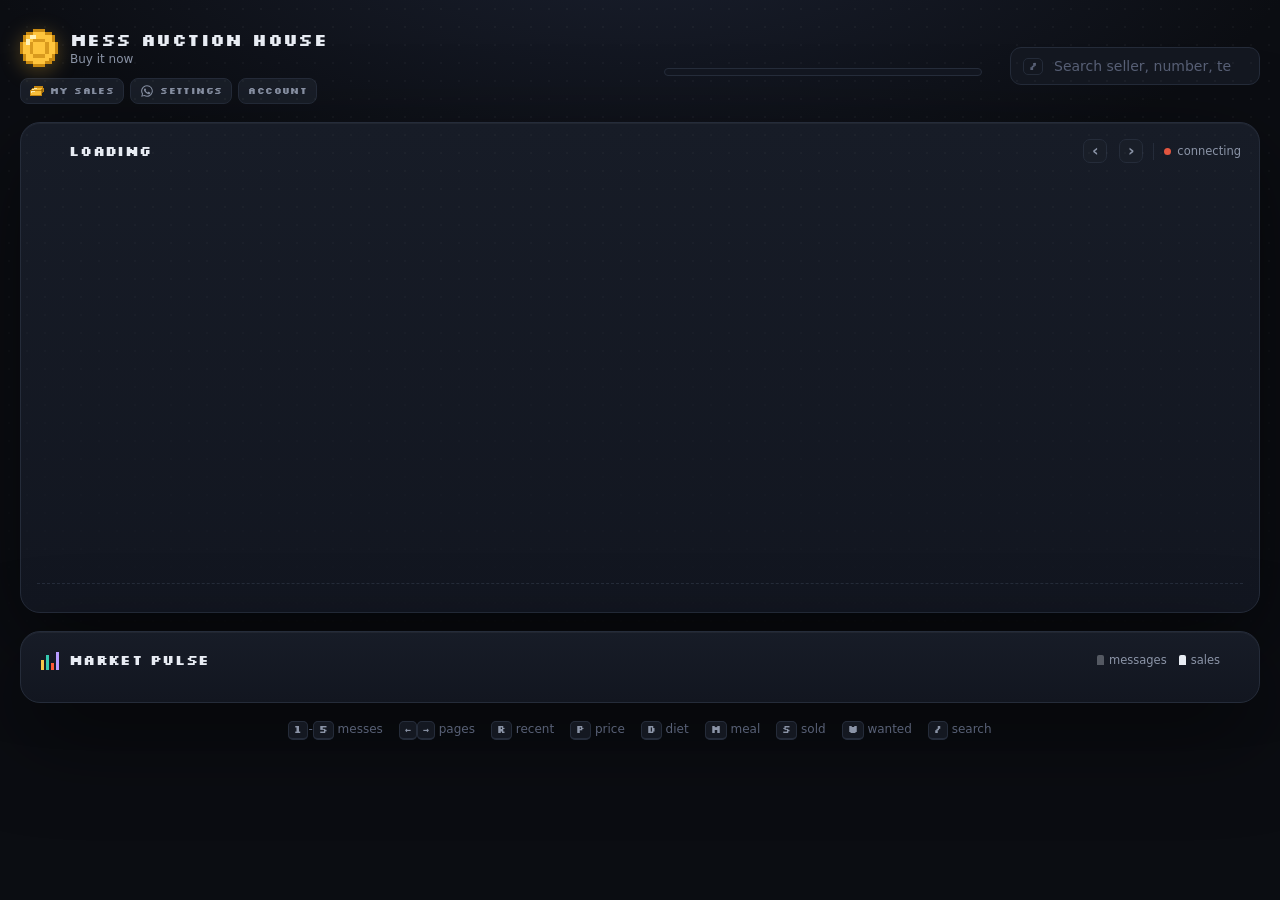
==== internal/dashboard/static/index.html @ 64792280 "Merge remote-tracking branch 'origin/master' into feat/menu-sell-prompt # Conflicts: #	README.md" ====
<!doctype html>
<html lang="en">
<head>
<meta charset="utf-8">
<meta name="viewport" content="width=device-width, initial-scale=1, viewport-fit=cover">
<meta name="color-scheme" content="dark">
<meta name="theme-color" content="#0b0d12">
<title>Mess Auction House</title>
<link rel="icon" href="favicon.svg" type="image/svg+xml">
<link rel="preload" href="silkscreen-700.woff2" as="font" type="font/woff2" crossorigin>
<link rel="stylesheet" href="style.css">
<link rel="stylesheet" href="sale.css">
<script src="common.js" defer></script>
<script src="sale.js" defer></script>
<script src="app.js" defer></script>
</head>
<body>
<div class="app">
  <header class="top">
    <div class="brand">
      <span class="logo" id="logo"></span>
      <div>
        <h1>Mess Auction House</h1>
        <p class="sub" id="sub">Buy it now</p>
      </div>
      <nav class="navs" aria-label="Pages">
        <a class="nav-link" href="sales.html" id="salesLink" title="Who you sold to, and for how much"><span id="navIcon"></span><b id="salesLabel">My sales</b></a>
        <a class="nav-link" href="insights.html" id="insLink" title="What sells, when, and who's selling" hidden><span id="insIcon"></span>Insights</a>
        <a class="nav-link" href="usage.html" id="useLink" title="How everyone is using messwa" hidden><span id="useIcon"></span>Usage</a>
        <a class="nav-link" href="settings.html" id="settingsBtn" title="Settings"><span id="settingsIcon"></span>Settings</a>
        <a class="nav-link" href="account.html" id="accountLink" title="Your account">Account</a>
      </nav>
    </div>
    <div class="day" id="day">
      <div class="day-label" id="dayLabel">&nbsp;</div>
      <div class="track" id="track"></div>
    </div>
    <label class="search">
      <span class="search-key" aria-hidden="true">/</span>
      <input id="q" type="search" placeholder="Search seller, number, text" autocomplete="off" spellcheck="false">
    </label>
  </header>

  <a class="setup-warn" id="noGroups" href="settings.html#offer" hidden><b>Your offers have nowhere to go.</b> Pick the WhatsApp groups to post in before you sell. <span class="go">Pick groups &rsaquo;</span></a>

  <div class="sell-nudge" id="nudge" hidden></div>

  <div class="sales-box" id="sales" hidden></div>

  <main class="chest" id="chest">
    <div class="chest-head">
      <span class="head-icon" id="headIcon"></span>
      <span class="head-name" id="headName">Loading</span>
      <span class="head-meta" id="headMeta"></span>
      <span class="pager" id="pager">
        <button class="pg" id="pgPrev" aria-label="Previous page">&lsaquo;</button>
        <span id="pgText"></span>
        <button class="pg" id="pgNext" aria-label="Next page">&rsaquo;</button>
      </span>
      <span class="live" id="live"><i></i><span id="liveText">connecting</span></span>
    </div>
    <div class="body">
      <nav class="tabs" id="tabs" aria-label="Messes"></nav>
      <section class="grid" id="grid" aria-label="Listings"></section>
    </div>
    <div class="controls">
      <div class="ctl-left" id="ctlLeft"></div>
      <div class="ctl-row" id="ctlRow"></div>
    </div>
  </main>

  <section class="chest pulse" id="pulse" aria-label="Market stats">
    <div class="chest-head">
      <span class="head-icon" id="pulseIcon"></span>
      <span class="head-name">Market pulse</span>
      <span class="head-meta" id="pulseMeta"></span>
      <span class="legend" aria-hidden="true"><span><i class="m"></i>messages</span><span><i></i>sales</span></span>
      <span class="wins" id="wins" role="group" aria-label="Stats window"></span>
    </div>
    <div class="cards" id="cards"></div>
  </section>

  <footer class="hint" id="hint">
    <span><kbd>1</kbd>-<kbd>5</kbd> messes</span>
    <span><kbd>&larr;</kbd><kbd>&rarr;</kbd> pages</span>
    <span><kbd>R</kbd> recent</span>
    <span><kbd>P</kbd> price</span>
    <span><kbd>D</kbd> diet</span>
    <span><kbd>M</kbd> meal</span>
    <span><kbd>S</kbd> sold</span>
    <span><kbd>W</kbd> wanted</span>
    <span><kbd>/</kbd> search</span>
  </footer>
</div>

<div class="tip" id="tip" hidden></div>
<div class="modal" id="modal" hidden>
  <div class="sheet" id="sheet" role="dialog" aria-modal="true"></div>
</div>
<div class="toast" id="toast" hidden></div>
</body>
</html>
---- internal/dashboard/static/style.css ----
@font-face { font-family: Pixel; src: url(silkscreen-400.woff2) format("woff2"); font-weight: 400; font-display: swap; }
@font-face { font-family: Pixel; src: url(silkscreen-700.woff2) format("woff2"); font-weight: 700; font-display: swap; }

:root {
  --bg: #0b0d12;
  --panel: #141821;
  --line: #252c3a;
  --slot: #191e28;
  --slot-hi: #222937;
  --text: #e8ecf3;
  --muted: #8b94a7;
  --dim: #586076;
  --gold: #ffc53d;
  --veg: #34c463;
  --nonveg: #e2553f;
  --egg: #f2b51b;
  --accent: #e8ecf3;
  --s: 72px;
  --gap: 6px;
  --cols: 9;
  --rows: 5;
  --sans: Inter, ui-sans-serif, system-ui, -apple-system, "Segoe UI", Roboto, sans-serif;
}

* { box-sizing: border-box; }
[hidden] { display: none !important; }
html, body { margin: 0; }
body {
  min-height: 100vh;
  color: var(--text);
  font: 14px/1.45 var(--sans);
  background:
    radial-gradient(1100px 520px at 50% -12%, #1b2131 0%, transparent 62%),
    var(--bg);
  -webkit-font-smoothing: antialiased;
}
body::before {
  content: "";
  position: fixed;
  inset: 0;
  pointer-events: none;
  background-image: radial-gradient(rgba(255, 255, 255, .035) 1px, transparent 1px);
  background-size: 18px 18px;
  mask-image: linear-gradient(180deg, #000 0%, transparent 85%);
}
button { font: inherit; color: inherit; }
kbd {
  font: 700 10px Pixel, monospace;
  padding: 1px 5px 2px;
  border: 1px solid var(--line);
  border-bottom-width: 2px;
  border-radius: 5px;
  background: var(--panel);
  color: var(--muted);
}
svg { display: block; }

/* A set width, not fit-content: the board fills it and app.js picks the
   column count to match, so the header can't leave the grid short. */
.app {
  width: min(100%, 1640px);
  margin: 0 auto;
  padding: 28px 20px 36px;
  display: flex;
  flex-direction: column;
  gap: 18px;
}

/* ---------- header ---------- */

.top {
  display: grid;
  grid-template-columns: auto minmax(200px, 1fr) auto;
  gap: 28px;
  align-items: center;
}
.brand { display: flex; gap: 12px; align-items: center; }
/* On wide screens the links sit in the brand row; phones get their own strip. */
.navs { display: contents; }
.logo { width: 38px; height: 38px; filter: drop-shadow(0 4px 10px rgba(255, 197, 61, .3)); }
.brand h1 { margin: 0; font: 700 17px Pixel, var(--sans); letter-spacing: .4px; }
.brand .sub { margin: 1px 0 0; color: var(--muted); font-size: 12px; }
.nav-link {
  display: inline-flex; align-items: center; gap: 6px; height: 26px; padding: 0 9px 1px; margin-left: 6px;
  border-radius: 8px; background: var(--slot); border: 1px solid var(--line);
  font: 700 9px Pixel; letter-spacing: .4px; color: var(--muted); text-decoration: none; white-space: nowrap;
  transition: background .12s, border-color .12s, color .12s;
}
.nav-link:hover { background: var(--slot-hi); color: var(--gold); border-color: color-mix(in srgb, var(--gold) 55%, transparent); }
.nav-link span { width: 14px; height: 14px; }
button.nav-link { cursor: pointer; }
.nav-link b { font-weight: inherit; }
.nav-link span svg { width: 14px; height: 14px; display: block; }

.day { display: flex; flex-direction: column; gap: 7px; min-width: 0; }
.day-label { font-size: 12.5px; color: var(--muted); white-space: nowrap; overflow: hidden; text-overflow: ellipsis; }
.day-label b { color: var(--text); font-weight: 600; }
.day-label .gold { color: var(--gold); }
.track {
  position: relative;
  height: 8px;
  border-radius: 99px;
  background: #121620;
  border: 1px solid var(--line);
}
.seg { position: absolute; top: 1px; bottom: 1px; border-radius: 99px; background: #2b3346; }
.seg.past { background: #1d2230; }
.seg.now { background: linear-gradient(90deg, #ffd25e, #ff9f3d); box-shadow: 0 0 12px rgba(255, 180, 61, .55); }
.seg-glyph { position: absolute; top: 12px; width: 11px; height: 11px; transform: translateX(-50%); opacity: .45; }
.seg-glyph.now { opacity: 1; }
.seg-glyph.coin { width: auto; display: flex; align-items: center; gap: 3px; opacity: 1; font: 400 8px Pixel; color: var(--gold); white-space: nowrap; }
.seg-glyph.coin svg { width: 11px; height: 11px; flex: none; }
.seg-glyph.coin.armed b, .seg-glyph.coin.handoff b { color: var(--muted); }
.seg-glyph.coin.handoff svg { opacity: .5; }
.seg-glyph.coin.armed svg { border-radius: 50%; animation: ring 1.8s infinite; }
@keyframes ring { 0% { box-shadow: 0 0 0 0 rgba(255, 197, 61, .6); } 70% { box-shadow: 0 0 0 6px rgba(255, 197, 61, 0); } 100% { box-shadow: 0 0 0 0 rgba(255, 197, 61, 0); } }
.now-mark { position: absolute; top: -5px; bottom: -5px; width: 2px; margin-left: -1px; border-radius: 2px; background: #fff; box-shadow: 0 0 8px #fff8; }
.day { padding-bottom: 14px; }

.search {
  display: flex;
  align-items: center;
  gap: 9px;
  width: 250px;
  height: 38px;
  padding: 0 12px;
  border-radius: 11px;
  background: var(--panel);
  border: 1px solid var(--line);
  transition: border-color .15s, box-shadow .15s;
}
.search:focus-within { border-color: #3d4860; box-shadow: 0 0 0 3px rgba(122, 162, 255, .14); }
.search-key { font: 700 11px Pixel; color: var(--dim); border: 1px solid var(--line); border-radius: 5px; padding: 0 5px 1px; }
.search input { flex: 1; min-width: 0; background: none; border: 0; outline: 0; color: var(--text); font: inherit; }
.search input::placeholder { color: var(--dim); }
.search input::-webkit-search-cancel-button { filter: invert(.6); }

/* ---------- chest ---------- */

.chest {
  padding: 14px 16px 16px;
  border-radius: 20px;
  background: linear-gradient(180deg, #171c27 0%, #121620 100%);
  border: 1px solid var(--line);
  box-shadow: 0 30px 90px rgba(0, 0, 0, .5), inset 0 1px 0 rgba(255, 255, 255, .045);
}
.chest-head {
  display: flex;
  align-items: center;
  gap: 10px;
  min-height: 28px;
  margin: 0 2px 12px;
  font-size: 12.5px;
  color: var(--muted);
}
.head-icon { width: 20px; height: 20px; }
.head-name { font: 700 14px Pixel, var(--sans); color: var(--accent); letter-spacing: .3px; transition: color .2s; }
.head-meta { flex: 1; white-space: nowrap; overflow: hidden; text-overflow: ellipsis; }
.pager { display: flex; align-items: center; gap: 6px; font: 700 11px Pixel; color: var(--muted); }
.pg {
  width: 24px; height: 24px; border-radius: 7px; cursor: pointer;
  background: var(--slot); border: 1px solid var(--line);
  font: 600 16px/1 var(--sans); padding-bottom: 2px;
}
.pg:disabled { opacity: .3; cursor: default; }
.live { display: flex; align-items: center; gap: 6px; font-size: 11.5px; padding-left: 10px; border-left: 1px solid var(--line); white-space: nowrap; }
.live i { width: 7px; height: 7px; border-radius: 50%; background: var(--veg); box-shadow: 0 0 0 0 rgba(52, 196, 99, .6); animation: pulse 2.4s infinite; }
.live.off i { background: var(--nonveg); animation: none; }
@keyframes pulse { 0% { box-shadow: 0 0 0 0 rgba(52, 196, 99, .55); } 70% { box-shadow: 0 0 0 7px rgba(52, 196, 99, 0); } 100% { box-shadow: 0 0 0 0 rgba(52, 196, 99, 0); } }

.body { display: flex; justify-content: center; gap: calc(var(--gap) * 2); }
.tabs { display: grid; grid-template-rows: repeat(var(--rows), var(--s)); gap: var(--gap); }
.grid {
  position: relative;
  display: grid;
  grid-template-columns: repeat(var(--cols), var(--s));
  grid-auto-rows: var(--s);
  gap: var(--gap);
}

.controls {
  justify-content: center;
  display: flex;
  gap: calc(var(--gap) * 2);
  margin-top: calc(var(--gap) * 2);
  padding-top: calc(var(--gap) * 2);
  border-top: 1px dashed var(--line);
}
.ctl-row {
  width: calc(var(--cols) * var(--s) + (var(--cols) - 1) * var(--gap));
  display: flex;
  flex-wrap: wrap;
  gap: var(--gap);
  justify-content: center;
}
.ctl-row .spacer { flex: 1; }

/* ---------- slots ---------- */

.slot {
  --c: clamp(4px, calc(var(--s) * .1), 7px);
  --ci: clamp(9px, calc(var(--s) * .17), 12px);
  position: relative;
  width: var(--s);
  height: var(--s);
  border-radius: 11px;
  background: var(--slot);
  border: 1px solid #1e2431;
  box-shadow: inset 0 2px 0 rgba(0, 0, 0, .32), inset 0 -1px 0 rgba(255, 255, 255, .035);
}
button.slot { padding: 0; margin: 0; cursor: pointer; outline: none; -webkit-tap-highlight-color: transparent; }
.item, .tab, .ctl { transition: transform .12s ease, background .12s, border-color .12s, box-shadow .15s; }
.item { --accent: var(--m, #e8ecf3); }
.item:hover, .item:focus-visible, .item.active {
  background: var(--slot-hi);
  border-color: color-mix(in srgb, var(--accent) 65%, transparent);
  transform: translateY(-2px);
  box-shadow: 0 10px 22px rgba(0, 0, 0, .4), 0 0 20px color-mix(in srgb, var(--accent) 22%, transparent);
  z-index: 2;
}
.item:active { transform: translateY(0) scale(.97); }

.price {
  position: absolute;
  inset: 0;
  display: flex;
  align-items: center;
  justify-content: center;
  padding-top: 2px;
  /* Regular weight: the bold 4 fills in. Sizes are whole multiples of the
     font's 8px grid so every pixel stays square. */
  font: 400 24px Pixel, var(--sans);
  color: var(--gold);
  text-shadow: 2px 2px 0 rgba(0, 0, 0, .5);
}
.price.wide { font-size: 16px; }
@media (max-width: 640px) { .price { font-size: 16px; } }
.price .r { font: 700 calc(var(--s) * .21) var(--sans); margin-right: 2px; opacity: .8; transform: translateY(-1px); }
.price.unknown { color: #5d6680; font: 600 calc(var(--s) * .3) var(--sans); text-shadow: none; }
.price.free { color: var(--veg); font-weight: 700; font-size: calc(var(--s) * .19); letter-spacing: 0; }
.price.swap { flex-direction: column; gap: 3px; font-weight: 700; font-size: calc(var(--s) * .13); color: var(--muted); letter-spacing: .3px; text-shadow: none; }
.price.swap svg { width: calc(var(--s) * .36); height: calc(var(--s) * .36); }
.price.swap.compact { flex-direction: row; gap: 4px; padding-bottom: 6px; }
.price.swap.compact .arrow { font: 700 calc(var(--s) * .2) var(--sans); color: var(--muted); }
.price.swap .more { position: absolute; right: 7px; top: calc(var(--s) * .3); font-size: 10px; color: var(--muted); }

.diet { position: absolute; top: var(--c); left: var(--c); width: var(--ci); height: var(--ci); }
.mealg { position: absolute; top: var(--c); right: var(--c); width: calc(var(--ci) + 1px); height: calc(var(--ci) + 1px); opacity: .9; }
.messg { position: absolute; left: calc(var(--c) - 1px); bottom: calc(var(--c) + 3px); width: calc(var(--ci) + 1px); height: calc(var(--ci) + 1px); }
.qty { position: absolute; right: var(--c); bottom: calc(var(--c) + 2px); font: 700 calc(var(--ci) + 1px) Pixel; color: #fff; text-shadow: 2px 2px 0 rgba(0, 0, 0, .7); }
.ticked { position: absolute; left: 50%; top: 6px; width: 6px; height: 6px; margin-left: -3px; border-radius: 50%; background: var(--egg); box-shadow: 0 0 6px var(--egg); }
.bar { position: absolute; left: calc(var(--c) + 1px); right: calc(var(--c) + 1px); bottom: calc(var(--c) - 2px); height: 3px; border-radius: 2px; background: rgba(0, 0, 0, .55); overflow: hidden; }
.bar i { display: block; height: 100%; width: 100%; transform-origin: left; }

.item.sold > :not(.stamp), .item.closed > :not(.stamp) { opacity: .28; filter: grayscale(1); }
.stamp {
  position: absolute;
  left: 50%;
  top: 50%;
  transform: translate(-50%, -50%) rotate(-14deg);
  padding: 2px 5px 3px;
  border: 1.5px solid currentColor;
  border-radius: 5px;
  font: 700 10px Pixel;
  letter-spacing: .5px;
  background: rgba(11, 13, 18, .75);
}
.stamp.long { font-size: clamp(6px, calc(var(--s) * .11), 8px); letter-spacing: 0; padding: 2px 3px 3px; }
.sold .stamp { color: var(--veg); }
.sold .stamp.bought { color: #ff6b5b; }
.closed .stamp { color: var(--muted); }

.glint {
  position: absolute;
  inset: 0;
  border-radius: inherit;
  overflow: hidden;
  pointer-events: none;
}
.glint::before {
  content: "";
  position: absolute;
  top: -20%;
  bottom: -20%;
  left: 0;
  width: 70%;
  background: linear-gradient(105deg,
    rgba(190, 150, 255, 0) 0%,
    rgba(190, 150, 255, .06) 25%,
    rgba(200, 170, 255, .22) 45%,
    rgba(160, 205, 255, .26) 55%,
    rgba(160, 205, 255, .06) 75%,
    rgba(160, 205, 255, 0) 100%);
  transform: translateX(-110%);
  will-change: transform;
  animation: glint 3s infinite;
}
/* Sweep in the first 2.2s of the cycle (keep in step with GLINT_* in app.js),
   then rest off to the right. */
@keyframes glint {
  0% { transform: translateX(-110%); animation-timing-function: cubic-bezier(.4, 0, .6, 1); }
  73.33%, 100% { transform: translateX(160%); }
}
.pop { animation: pop .45s cubic-bezier(.2, 1.5, .4, 1); }
@keyframes pop { from { transform: scale(.6); opacity: 0; } to { transform: none; opacity: 1; } }

.empty {
  position: absolute;
  inset: 0;
  display: grid;
  place-items: center;
  pointer-events: none;
  text-align: center;
}
.empty div { padding: 10px 14px; border-radius: 10px; background: rgba(11, 13, 18, .7); color: var(--muted); font-size: 13px; }
.empty b { display: block; font: 700 11px Pixel; color: var(--dim); letter-spacing: .5px; margin-bottom: 2px; }

/* ---------- tabs ---------- */

.tab { display: grid; place-items: center; --accent: var(--m); }
.tab svg { width: 56%; height: 56%; transition: transform .15s; }
.tab:hover { background: var(--slot-hi); }
.tab:hover svg { transform: scale(1.08) rotate(-4deg); }
.tab.on {
  background: var(--slot-hi);
  border-color: var(--accent);
  box-shadow: inset 0 0 0 1px color-mix(in srgb, var(--accent) 50%, transparent), 0 0 24px color-mix(in srgb, var(--accent) 28%, transparent);
}
.tab.on::after {
  content: "";
  position: absolute;
  right: calc(var(--gap) * -1 - 3px);
  top: 22%;
  bottom: 22%;
  width: 3px;
  border-radius: 3px;
  background: var(--accent);
  box-shadow: 0 0 10px var(--accent);
}
.badge {
  position: absolute;
  right: 4px;
  bottom: 4px;
  min-width: 18px;
  padding: 1px 4px 2px;
  border-radius: 6px;
  text-align: center;
  font: 700 10px Pixel;
  color: var(--text);
  background: rgba(11, 13, 18, .85);
  border: 1px solid var(--line);
}
.tab.on .badge { border-color: color-mix(in srgb, var(--accent) 60%, transparent); color: var(--accent); }
.badge.zero { color: var(--dim); }

/* ---------- control buttons ---------- */

.ctl { display: grid; place-items: center; }
.ctl svg { width: 42%; height: 42%; margin-bottom: 12px; }
.ctl .lbl {
  position: absolute;
  left: 0;
  right: 0;
  bottom: 7px;
  text-align: center;
  font: 700 8.5px Pixel;
  letter-spacing: .3px;
  color: var(--muted);
  white-space: nowrap;
}
.ctl:hover { background: var(--slot-hi); }
.ctl.on { border-color: color-mix(in srgb, var(--gold) 70%, transparent); background: var(--slot-hi); box-shadow: 0 0 18px rgba(255, 197, 61, .15); }
.ctl .lbl.tight { font-size: 7.5px; letter-spacing: 0; }
.ctl.on .lbl { color: var(--gold); }
.ctl.set .lbl { color: var(--text); }
.ctl:disabled { opacity: .3; cursor: not-allowed; }
.ctl.help .q { font: 700 24px/1 var(--sans); color: var(--muted); margin-bottom: 12px; }

/* ---------- tooltip ---------- */

.tip {
  position: fixed;
  z-index: 50;
  left: 0;
  top: 0;
  max-width: 330px;
  padding: 9px 12px 10px;
  pointer-events: none;
  border: 2px solid transparent;
  border-radius: 7px;
  background:
    linear-gradient(rgba(16, 0, 16, .95), rgba(16, 0, 16, .95)) padding-box,
    linear-gradient(180deg, #5a1cff, #2a0a80) border-box;
  box-shadow: 0 0 0 1px #0d000d, 0 18px 40px rgba(0, 0, 0, .55);
  font-size: 13px;
  line-height: 1.5;
}
.tip .ln { white-space: pre-wrap; overflow-wrap: anywhere; }
.tip .gap { height: 7px; }
.tip .nm { font-weight: 700; font-size: 14px; }
.tip .lore { color: #c08ad8; font-style: italic; }
.tip .rar { margin-top: 7px; font: 700 11.5px Pixel; letter-spacing: .6px; }
.c7 { color: #a9adb8; }
.c8 { color: #6c7080; }
.cf { color: #f4f5f8; }
.c6 { color: #ffaa1f; }
.ce { color: #ffe66b; }
.ca { color: #5be37a; }
.cc { color: #ff6b5b; }
.cb { color: #6fe3f0; }
.cd { color: #ff86e8; }

/* ---------- modal ---------- */

.modal {
  position: fixed;
  inset: 0;
  z-index: 60;
  display: grid;
  place-items: center;
  padding: 16px;
  background: rgba(5, 6, 10, .62);
  backdrop-filter: blur(6px);
  animation: fade .15s ease;
}
@keyframes fade { from { opacity: 0; } }
.sheet {
  width: min(560px, 100%);
  max-height: 88vh;
  overflow: auto;
  padding: 18px;
  border-radius: 20px;
  background: linear-gradient(180deg, #181d29, #121620);
  border: 1px solid var(--line);
  box-shadow: 0 40px 120px rgba(0, 0, 0, .6);
  animation: rise .2s cubic-bezier(.2, 1.2, .4, 1);
}
@keyframes rise { from { transform: translateY(14px) scale(.98); opacity: 0; } }
.sheet-head { display: flex; gap: 16px; align-items: center; }
.sheet-head .slot { --s: 92px; flex: none; cursor: default; transform: none; }
.sheet-head h2 { margin: 0; font: 700 16px Pixel, var(--sans); letter-spacing: .3px; }
.sheet-head .sub { margin-top: 3px; color: var(--muted); font-size: 13px; }
.pill { display: inline-block; margin-top: 8px; padding: 2px 8px 3px; border-radius: 99px; font: 700 10px Pixel; letter-spacing: .5px; border: 1px solid currentColor; }
.facts { display: grid; grid-template-columns: auto 1fr; gap: 6px 16px; margin: 18px 0 4px; font-size: 13.5px; }
.facts dt { color: var(--muted); }
.facts dd { margin: 0; overflow-wrap: anywhere; }
.copies { margin-top: 16px; display: flex; flex-direction: column; gap: 8px; }
.copies h3 { margin: 0 0 2px; font: 700 11px Pixel; color: var(--muted); letter-spacing: .5px; }
.copy { padding: 10px 12px; border-radius: 12px; background: var(--slot); border: 1px solid #1e2431; }
.copy-meta { display: flex; gap: 8px; align-items: baseline; font-size: 12px; color: var(--muted); margin-bottom: 3px; }
.copy-meta b { color: var(--text); font-weight: 600; }
.copy-text { white-space: pre-wrap; overflow-wrap: anywhere; color: #d6c3e6; }
a.copy.linked { display: block; text-decoration: none; color: inherit; cursor: pointer; transition: border-color .12s, background .12s; }
a.copy.linked:hover { border-color: color-mix(in srgb, var(--gold) 55%, transparent); background: var(--slot-hi); }
.copy-go { margin-left: auto; display: inline-flex; align-items: center; gap: 5px; color: var(--muted); font-size: 11px; }
.copy-go svg { width: 12px; height: 12px; }
a.copy.linked:hover .copy-go { color: var(--gold); }
.copy.deleted .copy-text { text-decoration: line-through; opacity: .55; }
.actions { display: flex; flex-wrap: wrap; gap: 8px; margin-top: 18px; }
.btn {
  display: inline-flex; align-items: center; gap: 8px;
  height: 40px; padding: 0 16px; border-radius: 11px; cursor: pointer;
  background: var(--slot-hi); border: 1px solid var(--line);
  font-weight: 600; text-decoration: none; color: var(--text);
}
.btn:hover { border-color: #3d4860; }
.btn.primary { background: linear-gradient(180deg, #ffd25e, #f2a91f); color: #241703; border-color: #ffd25e; box-shadow: 0 6px 20px rgba(255, 180, 40, .25); }
.btn.primary:hover { filter: brightness(1.06); }
.btn.primary[aria-disabled="true"] { filter: grayscale(1); opacity: .5; pointer-events: none; }
.btn svg { width: 16px; height: 16px; }
.note { margin-top: 10px; color: var(--dim); font-size: 12px; }

.toast {
  position: fixed; left: 50%; bottom: 24px; z-index: 70; transform: translateX(-50%);
  padding: 8px 14px; border-radius: 10px; background: #1d2330; border: 1px solid var(--line);
  font-size: 13px; box-shadow: 0 12px 30px rgba(0, 0, 0, .5);
}

.hint { display: flex; flex-wrap: wrap; gap: 6px 16px; justify-content: center; color: var(--dim); font-size: 12px; }

/* ---------- market pulse ---------- */

/* width 0 + min-width 100%: match the board's width without widening it */
.pulse { width: 0; min-width: 100%; }
.legend { display: flex; gap: 12px; font-size: 11.5px; white-space: nowrap; }
.legend i { display: inline-block; width: 7px; height: 10px; margin-right: 5px; border-radius: 2px 2px 0 0; background: var(--text); vertical-align: -1px; }
.legend i.m { background: color-mix(in srgb, var(--text) 30%, transparent); }
.wins { display: flex; gap: 4px; padding-left: 10px; border-left: 1px solid var(--line); }
.win {
  height: 24px; padding: 0 8px 1px; border-radius: 7px; cursor: pointer;
  background: var(--slot); border: 1px solid var(--line);
  font: 700 9px Pixel; letter-spacing: .3px; color: var(--muted);
  transition: background .12s, border-color .12s, color .12s;
}
.win:hover { background: var(--slot-hi); color: var(--text); }
.win.on { color: var(--gold); border-color: color-mix(in srgb, var(--gold) 70%, transparent); background: var(--slot-hi); }

.cards { display: grid; grid-template-columns: repeat(3, minmax(0, 1fr)); gap: calc(var(--gap) * 2); }
.card {
  --accent: var(--m);
  position: relative;
  padding: 12px 14px 12px;
  border-radius: 14px;
  background: var(--slot);
  border: 1px solid #1e2431;
  box-shadow: inset 0 2px 0 rgba(0, 0, 0, .32), inset 0 -1px 0 rgba(255, 255, 255, .035);
  cursor: pointer;
  container-type: inline-size;
  transition: background .12s, border-color .12s, box-shadow .15s;
}
.card:hover { background: var(--slot-hi); border-color: color-mix(in srgb, var(--accent) 35%, transparent); }
.card.on {
  background: var(--slot-hi);
  border-color: color-mix(in srgb, var(--accent) 70%, transparent);
  box-shadow: inset 0 0 0 1px color-mix(in srgb, var(--accent) 30%, transparent), 0 0 24px color-mix(in srgb, var(--accent) 14%, transparent);
}
.card-head { display: flex; align-items: center; gap: 8px; margin-bottom: 14px; }
.card-head svg { width: 18px; height: 18px; flex: none; }
.card-name { flex: 1; font: 700 12px Pixel, var(--sans); letter-spacing: .3px; }
.card-diet { display: inline-flex; align-items: center; gap: 4px; margin-left: 8px; font: 700 8px Pixel; letter-spacing: .3px; vertical-align: 1px; }
.card-diet svg { width: 10px; height: 10px; }
.card-diet.veg { color: #34c463; }
.card-diet.nonveg { color: #c9513a; }
.verdict { padding: 2px 6px 3px; border-radius: 99px; border: 1px solid var(--line); font: 700 8px Pixel; letter-spacing: .4px; color: var(--dim); }
.verdict.hot { color: var(--gold); border-color: color-mix(in srgb, var(--gold) 55%, transparent); }
.verdict.slow, .verdict.steady { color: var(--muted); }

.kpis { display: grid; grid-template-columns: repeat(3, minmax(0, 1fr)); gap: 8px; }
.kpi b, .x b { display: block; white-space: nowrap; }
/* 16px or 24px: whole multiples of the font's 8px grid keep pixels square */
.kpi b { font: 400 16px/24px Pixel, var(--sans); color: var(--text); text-shadow: 2px 2px 0 rgba(0, 0, 0, .5); }
@container (min-width: 290px) { .kpi b { font-size: 24px; } }
.kpi span, .x em { display: block; font: 700 8px Pixel; font-style: normal; letter-spacing: .3px; white-space: nowrap; }
.kpi span { margin-top: 5px; color: var(--muted); }
.kpi b.none, .x b.none { color: var(--dim); }

.spark {
  position: relative;
  display: grid;
  grid-template-columns: repeat(24, minmax(0, 1fr));
  gap: 2px;
  height: 40px;
  margin-top: 16px;
  border-bottom: 1px solid var(--line);
}
.band { position: absolute; top: -4px; bottom: 0; right: 0; border-left: 1px solid var(--line); border-radius: 0 4px 0 0; background: rgba(255, 255, 255, .03); pointer-events: none; }
.bk { position: relative; height: 100%; }
.bk i { position: absolute; bottom: 0; border-radius: 2px 2px 0 0; }
.bk .m { left: 0; right: 0; background: color-mix(in srgb, var(--m) 30%, transparent); }
.bk .s { left: 22%; right: 22%; background: var(--m); }
.bk:hover .m { background: color-mix(in srgb, var(--m) 48%, transparent); }
.axis { display: flex; justify-content: space-between; margin-top: 4px; font-size: 10.5px; color: var(--dim); }

.extras { display: grid; grid-template-columns: repeat(3, minmax(0, 1fr)); gap: 8px; margin-top: 10px; padding-top: 10px; border-top: 1px dashed var(--line); }
.x em { color: var(--muted); margin-bottom: 3px; }
.x b { font-size: 13px; font-weight: 600; color: var(--text); }

@media (max-width: 1100px) {
  .cards { grid-template-columns: repeat(2, minmax(0, 1fr)); }
}
@media (max-width: 640px) {
  .cards { grid-template-columns: minmax(0, 1fr); }
  .legend { display: none; }
  .pulse .head-name { flex: 1; white-space: nowrap; }
  /* The window buttons wrap under the title on the narrowest phones. */
  .pulse .chest-head { flex-wrap: wrap; row-gap: 8px; }
  .wins { margin-left: auto; }
  .win { padding: 0 6px 1px; }
}

/* ---------- small screens ---------- */

/* Title, links, day bar and search need ~1360px in one row. Below that the
   links drop under the title, and below 1100px the day bar gets its own row. */
@media (max-width: 1380px) {
  .brand { flex-wrap: wrap; row-gap: 10px; min-width: 0; }
  .navs { display: flex; flex: 1 1 100%; flex-wrap: wrap; gap: 6px; }
  .nav-link { margin-left: 0; }
}
@media (max-width: 1100px) {
  .top { grid-template-columns: minmax(0, 1fr) auto; gap: 14px 20px; }
  .day { grid-column: 1 / -1; grid-row: 2; }
  .search { width: 200px; }
}
@media (max-width: 640px) {
  :root { --s: 56px; --gap: 5px; --cols: 5; --rows: 7; }
  .app { padding: 16px 10px 28px; gap: 14px; }
  .top { grid-template-columns: 1fr; }
  .search { width: 100%; grid-row: 3; }
  .brand .sub { display: none; }
  .brand { flex: 1 1 100%; min-width: 0; flex-wrap: wrap; row-gap: 12px; }
  .brand h1 { font-size: 15px; }
  .logo { width: 32px; height: 32px; }
  /* One swipeable row of links, edge to edge, under the title. */
  .navs {
    display: flex; flex: 0 0 calc(100% + 20px); flex-wrap: nowrap; gap: 6px; margin: 0 -10px; padding: 0 10px 2px;
    overflow-x: auto; scrollbar-width: none; overscroll-behavior-x: contain;
  }
  .navs::-webkit-scrollbar { display: none; }
  .navs .nav-link { flex: none; margin-left: 0; height: 34px; padding: 0 12px 1px; font-size: 9px; }
  .chest { padding: 10px 10px 12px; border-radius: 16px; }
  .live { display: none; }
  .head-meta { display: none; }
  .head-name { flex: 1; }
  .ctl .lbl { font-size: 7px; bottom: 5px; }
  .ctl .lbl.tight { font-size: 6px; }
  .ctl svg { margin-bottom: 10px; }
  .ctl-row .page, .ctl-row .spacer, .ctl-left { display: none; }
  .ctl-row { width: auto; flex: 1; justify-content: space-between; }
  .hint { display: none; }
  .modal { place-items: end center; padding: 0; }
  .sheet { border-radius: 20px 20px 0 0; max-height: 92vh; max-height: 92dvh; padding-bottom: calc(18px + env(safe-area-inset-bottom)); }
  .toast { bottom: calc(16px + env(safe-area-inset-bottom)); max-width: calc(100% - 32px); }
  /* 16px stops phones zooming in on a focused field. */
  input:not([type=range]):not([type=checkbox]):not([type=radio]), select, textarea { font-size: 16px; }
}
/* Touch: a tapped slot shouldn't stay lifted as if hovered. */
@media (hover: none) {
  .item:hover:not(.active):not(:focus-visible) { transform: none; }
  .on-hover { display: none; }
}
@media (hover: hover) { .on-touch { display: none; } }
@media (prefers-reduced-motion: reduce) {
  *, *::before, *::after { animation: none !important; transition: none !important; }
}

/* Shared by the sales page and the sale cards. */
/* Two range inputs stacked on one track. Only the thumbs take the pointer. */
.dual { position: relative; height: 28px; }
.dual .track { position: absolute; left: 9px; right: 9px; top: 11px; height: 6px; border-radius: 3px; background: #0c0f14; box-shadow: 0 0 0 1px var(--line); }
.dual .fill { position: absolute; top: 0; bottom: 0; background: linear-gradient(90deg, #ff9f3d, var(--gold)); border-radius: 3px; }
.dual .med { position: absolute; top: -5px; bottom: -5px; width: 2px; margin-left: -1px; background: var(--text); opacity: .7; border-radius: 1px; }
.dual input {
  position: absolute; inset: 0; width: 100%; margin: 0; background: none; pointer-events: none;
  -webkit-appearance: none; appearance: none; z-index: 2;
}
.dual input::-webkit-slider-runnable-track { background: none; height: 28px; }
.dual input::-moz-range-track { background: none; }
.dual input::-webkit-slider-thumb {
  -webkit-appearance: none; pointer-events: auto; cursor: grab; width: 18px; height: 18px; margin-top: 5px;
  border-radius: 4px; background: var(--gold); border: 2px solid #141923; box-shadow: 0 0 0 1px var(--gold), 0 4px 10px rgba(0, 0, 0, .5);
}
.dual input::-moz-range-thumb {
  pointer-events: auto; cursor: grab; width: 14px; height: 14px;
  border-radius: 4px; background: var(--gold); border: 2px solid #141923; box-shadow: 0 0 0 1px var(--gold), 0 4px 10px rgba(0, 0, 0, .5);
}
.dual input:focus-visible::-webkit-slider-thumb { box-shadow: 0 0 0 3px rgba(255, 197, 61, .5); }
.dual input:focus-visible::-moz-range-thumb { box-shadow: 0 0 0 3px rgba(255, 197, 61, .5); }

/* The board's warning when selling would post in no group. */
.setup-warn {
  display: block; padding: 10px 14px; border-radius: 12px; text-decoration: none;
  background: color-mix(in srgb, #ff6b5b 10%, var(--panel)); border: 1px solid color-mix(in srgb, #ff6b5b 45%, transparent);
  color: var(--muted); font-size: 13px; line-height: 1.45;
}
.setup-warn[hidden] { display: none; }
.setup-warn b { color: var(--text); font-weight: 600; }
.setup-warn .go { color: var(--gold); white-space: nowrap; }

/* The board's nudge to sell your next meal. */
.sell-nudge {
  --mess: var(--gold);
  contain: inline-size;
  display: grid; grid-template-columns: auto 1fr auto auto; align-items: center; gap: 12px;
  padding: 10px 10px 10px 14px; border-radius: 12px;
  background: linear-gradient(90deg, color-mix(in srgb, var(--gold) 14%, var(--panel)), var(--panel) 70%);
  border: 1px solid color-mix(in srgb, var(--gold) 45%, transparent);
}
.sell-nudge[hidden] { display: none; }
.nudge-icon { display: grid; place-items: center; width: 34px; height: 34px; border-radius: 9px; background: var(--slot); border: 1px solid var(--line); }
.nudge-icon svg { width: 20px; height: 20px; }
.nudge-text { display: flex; flex-direction: column; gap: 2px; min-width: 0; }
.nudge-line { font: 700 13px Pixel, var(--sans); color: var(--gold); letter-spacing: .3px; }
.nudge-what { color: var(--muted); font-size: 12.5px; }
.nudge-meal { color: var(--mess); font-weight: 600; }
.nudge-go {
  font: 700 12px Pixel, var(--sans); letter-spacing: .4px; text-decoration: none; white-space: nowrap;
  color: #1a1404; background: var(--gold); padding: 8px 12px; border-radius: 9px;
  box-shadow: inset 0 -2px 0 rgba(0, 0, 0, .25);
}
.nudge-go:hover { filter: brightness(1.08); }
.nudge-go:focus-visible, .nudge-x:focus-visible { outline: 2px solid var(--gold); outline-offset: 2px; }
.nudge-go::after { content: " \203A"; }
.nudge-x {
  width: 28px; height: 28px; border-radius: 8px; cursor: pointer; font-size: 16px; line-height: 1;
  color: var(--dim); background: transparent; border: 1px solid transparent;
}
.nudge-x:hover { color: var(--text); border-color: var(--line); }
@media (max-width: 640px) {
  .sell-nudge { grid-template-columns: auto 1fr auto; row-gap: 10px; padding: 10px 8px 10px 12px; }
  .nudge-x { grid-column: 3; grid-row: 1; align-self: start; }
  .nudge-go { grid-column: 1 / -1; grid-row: 2; text-align: center; padding: 10px 12px; }
}
---- internal/dashboard/static/sale.css ----
/* The "my sale" cards above the board, and their sheets. See sale.js. */

.ms-tag.auto { color: #5aa9ff; background: rgba(90, 169, 255, .14); }
.sales-box { --red: #ff6b5b; --egg: #f2b51b; --gold: #ffc53d; --blue: #5aa9ff; display: flex; flex-direction: column; gap: 8px; }
.ms-grid { display: grid; grid-template-columns: repeat(auto-fill, minmax(min(340px, 100%), 1fr)); gap: 10px; align-items: start; }
.mysale {
  display: flex; flex-direction: column; gap: 10px; min-width: 0;
  padding: 12px 14px;
  border-radius: 14px;
  background: linear-gradient(180deg, #171c27 0%, #121620 100%);
  border: 1px solid var(--line);
  box-shadow: inset 0 1px 0 rgba(255, 255, 255, .045);
}
.mysale.hot { border-color: var(--red); box-shadow: 0 0 0 1px rgba(255, 107, 91, .3), 0 0 18px rgba(255, 107, 91, .16); animation: ms-glow 2.4s ease-in-out infinite; }
.mysale.pay { border-color: var(--veg); box-shadow: 0 0 0 1px rgba(52, 196, 99, .3), 0 0 18px rgba(52, 196, 99, .14); }
.mysale.sold { border-color: color-mix(in srgb, var(--veg) 60%, transparent); }
@keyframes ms-glow { 50% { box-shadow: 0 0 0 1px rgba(255, 107, 91, .18), 0 0 8px rgba(255, 107, 91, .1); } }

/* header */
.ms-top { display: flex; align-items: center; gap: 7px; min-width: 0; }
.ms-mess { width: 8px; height: 8px; border-radius: 50%; background: var(--m); box-shadow: 0 0 8px var(--m); flex: none; }
.ms-diet { width: 12px; height: 12px; flex: none; }
.ms-diet svg { width: 12px; height: 12px; }
.ms-meal { flex: 1; min-width: 0; font-weight: 600; font-size: 14px; white-space: nowrap; overflow: hidden; text-overflow: ellipsis; }
.ms-meal small, .ms-done .nm small { font-size: 12px; font-weight: 400; color: var(--muted); }
.ms-tag { flex: none; font: 700 8px Pixel; letter-spacing: .4px; padding: 3px 6px; border-radius: 5px; }
.ms-tag.red { color: var(--red); background: rgba(255, 107, 91, .14); }
.ms-tag.grn { color: var(--veg); background: rgba(52, 196, 99, .14); }
.ms-time { flex: none; display: flex; align-items: center; gap: 4px; }
.ms-time svg { width: 16px; height: 16px; }
.ms-time b { font: 700 12px Pixel; color: var(--gold); }
.ms-time b small { font-size: 8px; color: var(--muted); margin-left: 1px; }
.ms-time b.grn { color: var(--veg); } .ms-time b.dim { color: var(--dim); }

/* price */
.ms-price { display: flex; align-items: baseline; gap: 10px; cursor: pointer; min-width: 0; }
.ms-price > b { font: 700 22px/1 Pixel; color: var(--veg); flex: none; }
.ms-price > b.held { color: var(--gold); }
.ms-price .what { flex: 1; min-width: 0; font-size: 12px; color: var(--muted); white-space: nowrap; overflow: hidden; text-overflow: ellipsis; }
.ms-price .what em { font-style: normal; color: var(--gold); }
.ms-range { flex: none; align-self: center; font: 700 9px Pixel; padding: 4px 7px; border-radius: 6px; border: 1px solid var(--line); background: none; color: var(--muted); cursor: pointer; }
.ms-range:hover, .ms-range:focus-visible { color: var(--gold); border-color: var(--gold); }
.ms-bar { position: relative; height: 6px; margin: -2px 6px 0; border-radius: 3px; background: var(--line); }
.ms-bar i { position: absolute; }
.ms-bar .on { top: 0; bottom: 0; right: 0; border-radius: 3px; background: var(--veg); opacity: .6; }
.ms-bar .tg { top: -3px; width: 2px; height: 12px; margin-left: -1px; background: var(--gold); }
.ms-bar .of { top: -3px; width: 12px; height: 12px; margin-left: -6px; border-radius: 50%; background: var(--c); border: 2px solid var(--c); }
.ms-bar .of.hollow { background: #121620; }

/* range editor */
.ms-edit { display: flex; flex-direction: column; gap: 10px; padding: 10px 12px; border-radius: 10px; border: 1px solid rgba(255, 197, 61, .45); background: rgba(255, 197, 61, .05); }
.ms-edit .eh { display: flex; justify-content: space-between; align-items: baseline; }
.ms-edit .eh b { font: 700 9px Pixel; color: var(--gold); letter-spacing: .5px; }
.ms-edit .eh span { font-size: 11px; color: var(--muted); }
.ms-edit .dual .was { position: absolute; top: -4px; bottom: -4px; width: 2px; margin-left: -1px; background: var(--dim); }
.ms-edit .nums { display: grid; grid-template-columns: repeat(auto-fit, minmax(130px, 1fr)); gap: 8px; }
.stp { display: flex; align-items: center; border: 1px solid var(--line); border-radius: 8px; overflow: hidden; }
.stp small { flex: 1; padding: 0 8px; font-size: 11px; color: var(--dim); }
.stp button { width: 30px; height: 32px; border: none; background: var(--slot); color: var(--text); font-size: 15px; cursor: pointer; }
.stp button:hover { background: var(--slot-hi); }
.stp b { width: 48px; text-align: center; font: 700 12px Pixel; }
.ms-edit .hint { margin: 0; font-size: 11.5px; line-height: 1.45; color: #ffd98a; }
.ms-edit .err { margin: 0; font-size: 12px; color: var(--red); }
.ms-edit .err:empty { display: none; }
.ms-edit .eacts { display: flex; justify-content: flex-end; gap: 6px; }

/* buyers */
.ms-buyers { display: flex; flex-direction: column; gap: 4px; }
.ms-b { display: flex; align-items: center; gap: 8px; width: 100%; padding: 5px 8px; border: none; border-radius: 8px; background: var(--slot); color: var(--text); font: inherit; font-size: 12.5px; text-align: left; cursor: pointer; box-shadow: inset 3px 0 0 var(--dim); }
.ms-b:hover, .ms-b:focus-visible { background: var(--slot-hi); }
.ms-b .face { width: 22px; height: 22px; flex: none; display: grid; place-items: center; border-radius: 5px; background: #0f131b; }
.ms-b .face svg { width: 18px; height: 18px; }
.ms-b .nm { flex: 1; min-width: 0; white-space: nowrap; overflow: hidden; text-overflow: ellipsis; }
.ms-b .st { flex: none; font-size: 11.5px; color: var(--muted); }
.ms-b .tmr { flex: none; font: 700 10px Pixel; }
.ms-b .tmr.quiet { color: var(--egg); }
.ms-b .tmr.quiet::before { content: "⏱\FE0E "; font: 400 11px var(--sans); }
.ms-b .tmr.pay { color: var(--veg); }
.ms-b .amt { flex: none; font: 700 10px Pixel; }
.hrt { color: #ff7fae; }
.ms-b.need { box-shadow: inset 3px 0 0 var(--red); } .ms-b.need .st { color: var(--red); }
.ms-b.chk { box-shadow: inset 3px 0 0 var(--egg); } .ms-b.chk .st { color: var(--egg); }
.ms-b.pay, .ms-b.won { box-shadow: inset 3px 0 0 var(--veg); }
.ms-b.wait { box-shadow: inset 3px 0 0 var(--gold); }
.ms-b.talk { box-shadow: inset 3px 0 0 var(--blue); }
.ms-b.gone { opacity: .5; }
.ms-b.gone .face svg { filter: grayscale(1); }
.ms-more { align-self: flex-start; padding: 2px 0; border: none; background: none; color: var(--dim); font: inherit; font-size: 11.5px; cursor: pointer; }
.ms-more:hover { color: var(--muted); }
.ms-none { font-size: 12px; color: var(--dim); }

/* posts, market */
.ms-row { display: flex; align-items: center; flex-wrap: wrap; gap: 5px; }
.ms-row .lbl { width: 50px; flex: none; font-size: 11px; color: var(--dim); }
.ms-posts { display: grid; grid-template-columns: repeat(auto-fill, minmax(150px, 1fr)); gap: 6px; margin: 10px 0 8px; cursor: pointer; }
.ms-post { display: flex; align-items: center; gap: 5px; padding: 5px 6px; border-radius: 8px; background: var(--slot); border: 1px solid #1e2431; min-width: 0; }
.ms-post b { font: 700 11px Pixel; color: var(--veg); }
.ms-post .name { flex: 1; min-width: 0; overflow: hidden; text-overflow: ellipsis; white-space: nowrap; font: 700 7px Pixel; color: var(--muted); }
.ms-post .times { flex: none; font: 700 7px Pixel; color: var(--dim); }
.ms-post .depth { flex: 0 0 34px; display: flex; height: 8px; border-radius: 2px; overflow: hidden; margin-left: 2px; min-width: 20px; }
.ms-post .depth .me { width: 5px; background: var(--gold); flex: none; }
.ms-post .depth .after { background: #3a4152; }
.ms-post.buried { border-color: color-mix(in srgb, var(--red) 55%, transparent); }
.ms-post.buried .depth .after { background: var(--red); opacity: .8; }
.ms-post.failed { border: 1px dashed var(--red); background: transparent; }
.ms-post.failed b, .ms-post .err { color: var(--red); }
.ms-post .err { margin-left: auto; font: 700 8px Pixel; }
.ms-post.posting b { color: var(--egg); }
.ms-post .err + .resend { margin-left: 0; }
.resend { flex: none; margin-left: auto; padding: 0 5px; height: 16px; border-radius: 4px; border: 1px solid var(--red); background: transparent; color: var(--red); font: 700 11px/1 Pixel; cursor: pointer; }
.resend:hover, .resend:focus-visible { background: var(--red); color: #121620; }
.resend.busy { opacity: .5; cursor: wait; }
.ms-l { min-width: 28px; height: 22px; padding: 0 5px; border-radius: 5px; border: none; background: none; font: 700 9px Pixel; color: var(--muted); cursor: pointer; }
.ms-l:hover { background: var(--slot); }
.ms-l.me { background: var(--gold); color: #121620; }

/* actions */
.ms-acts { display: flex; gap: 6px; padding-top: 10px; border-top: 1px dashed var(--line); }
.ms-btn { padding: 7px 10px; border-radius: 8px; border: 1px solid var(--line); background: var(--slot); color: var(--text); font: 700 9px Pixel; cursor: pointer; }
.ms-btn:hover { background: var(--slot-hi); }
.ms-btn.grn { border-color: rgba(52, 196, 99, .5); color: var(--veg); }
.ms-btn.gold { border-color: var(--gold); background: var(--gold); color: #121620; }
.ms-btn.gold:disabled { opacity: .4; cursor: default; }
.ms-btn.ghost { border-color: transparent; background: none; color: var(--muted); }
.ms-btn.more { margin-left: auto; font-size: 12px; letter-spacing: 1px; }

/* ended sales, one line each */
.ms-sec { margin-top: 4px; font: 700 8px Pixel; letter-spacing: 1px; color: var(--dim); }
.ms-done { display: flex; align-items: center; gap: 8px; width: 100%; padding: 8px 14px; border-radius: 12px; border: 1px solid var(--line); background: #141821; color: var(--text); font: inherit; font-size: 13px; text-align: left; cursor: pointer; opacity: .75; }
.ms-done:hover { opacity: 1; }
.ms-done .nm { min-width: 0; white-space: nowrap; overflow: hidden; text-overflow: ellipsis; }
.ms-done .st { flex: none; font: 700 9px Pixel; color: var(--dim); }
.ms-done.won .st { color: var(--veg); }
.ms-done .sub { margin-left: auto; flex: none; font-size: 11.5px; color: var(--muted); }
@media (max-width: 480px) { .ms-done .sub { display: none; } }

.item.mine { border-color: color-mix(in srgb, var(--gold) 80%, transparent); box-shadow: 0 0 16px rgba(255, 197, 61, .3), inset 0 2px 0 rgba(0, 0, 0, .32); }

/* ---------- sheets ---------- */

.sheet.sale-sheet { --red: #ff6b5b; --egg: #f2b51b; --gold: #ffc53d; --blue: #5aa9ff; width: min(420px, 100%); padding: 16px; border-radius: 16px; display: flex; flex-direction: column; gap: 14px; }
.sheet.sale-sheet.tone-need { border-color: rgba(255, 107, 91, .6); }
.sheet.sale-sheet.tone-pay, .sheet.sale-sheet.tone-won { border-color: rgba(52, 196, 99, .6); }
.sheet.sale-sheet.tone-chk { border-color: rgba(242, 181, 27, .5); }
.sale-sheet .red { color: var(--red); } .sale-sheet .grn { color: var(--veg); } .sale-sheet .gold { color: var(--gold); } .sale-sheet .dim { color: var(--muted); }
.sb-head { display: flex; align-items: center; gap: 12px; }
.sb-face { width: 44px; height: 44px; flex: none; border-radius: 10px; border: 1.5px solid var(--line); background: var(--slot); display: grid; place-items: center; }
.sb-face svg { width: 70%; height: 70%; }
.sb-face.need { border-color: var(--red); } .sb-face.chk { border-color: var(--egg); } .sb-face.pay, .sb-face.won { border-color: var(--veg); }
.sb-who { flex: 1; min-width: 0; }
.sb-name { color: var(--text); font-weight: 600; font-size: 16px; overflow: hidden; text-overflow: ellipsis; white-space: nowrap; }
.sb-phone { display: flex; gap: 6px; align-items: baseline; margin-top: 2px; font-size: 12px; color: var(--muted); }
.sb-copy { padding: 0; border: none; background: none; color: var(--blue); font: inherit; font-size: 12px; cursor: pointer; }
.sb-x { width: 30px; height: 30px; flex: none; border-radius: 8px; border: 1px solid var(--line); background: none; color: var(--muted); font-size: 14px; cursor: pointer; }
.sb-x:hover { color: var(--text); }

.sb-statusw { display: flex; flex-direction: column; gap: 6px; }
.sb-status { padding: 10px 12px; border-radius: 10px; font-size: 13px; line-height: 1.45; background: var(--slot); color: var(--text); }
.sb-status::after { content: ""; display: block; clear: both; }
.sb-status .ttl { display: block; font: 700 9px Pixel; letter-spacing: .5px; color: var(--muted); }
.sb-status p { margin: 4px 0 0; }
.sb-status .big { float: right; margin-left: 10px; font: 700 20px/1 Pixel; }
.sb-status.red { background: rgba(255, 107, 91, .1); color: #ffb0a6; } .sb-status.red .ttl, .sb-status.red .big { color: var(--red); }
.sb-status.grn { background: rgba(52, 196, 99, .1); color: #a6e8bb; } .sb-status.grn .ttl, .sb-status.grn .big { color: var(--veg); }
.sb-status.blue { background: rgba(90, 169, 255, .1); color: #b8d6ff; } .sb-status.blue .ttl { color: var(--blue); } .sb-status.blue .big { color: var(--egg); }
.sb-status.egg { background: rgba(242, 181, 27, .1); } .sb-status.egg .ttl, .sb-status.egg .big { color: var(--egg); }
.sb-status.gold .ttl, .sb-status.gold .big { color: var(--gold); }
.sb-bar { height: 4px; border-radius: 2px; background: var(--line); overflow: hidden; }
.sb-bar i { display: block; height: 100%; background: var(--egg); transition: width 1s linear; }
.sb-bar.grn i { background: var(--veg); }

.sb-strip { display: grid; grid-template-columns: repeat(auto-fit, minmax(0, 1fr)); border: 1px solid var(--line); border-radius: 10px; overflow: hidden; }
.sb-strip div { padding: 8px 10px; border-right: 1px solid var(--line); }
.sb-strip div:last-child { border-right: none; }
.sb-strip small { display: block; font-size: 10.5px; color: var(--dim); }
.sb-strip b { font: 700 13px Pixel; }

.sb-rounds { display: flex; flex-direction: column; gap: 4px; }
.sb-rounds .earlier { font-size: 11px; color: var(--dim); }
.rd { display: grid; grid-template-columns: 14px 1fr 14px 1fr; align-items: center; gap: 6px; font-size: 12.5px; }
.rd .i { font: 700 8px Pixel; color: var(--dim); }
.rd .ar { color: var(--dim); text-align: center; }
.rd .them, .rd .bot { display: flex; justify-content: space-between; gap: 6px; padding: 5px 8px; border-radius: 7px; min-width: 0; }
.rd small { font-size: 11px; color: var(--muted); white-space: nowrap; overflow: hidden; text-overflow: ellipsis; }
.rd em { font: 700 10px Pixel; font-style: normal; white-space: nowrap; }
.rd .them { background: rgba(255, 107, 91, .1); } .rd .them em { color: var(--red); }
.rd .them.word { background: rgba(90, 169, 255, .1); }
.rd .bot { background: rgba(52, 196, 99, .1); } .rd .bot em { color: var(--veg); }
.rd .bot.deal { background: rgba(52, 196, 99, .2); }
.rd .bot.stop { background: none; border: 1px dashed rgba(255, 107, 91, .5); color: var(--red); font-size: 11px; }
.rd .bot.wait { background: none; color: var(--dim); }

.pips { display: grid; grid-template-columns: repeat(5, 1fr); position: relative; }
.pips::before { content: ""; position: absolute; left: 10%; right: 10%; top: 12px; height: 2px; background: var(--line); }
.pip { position: relative; display: grid; justify-items: center; gap: 4px; }
.pip .c { width: 26px; height: 26px; border-radius: 50%; display: grid; place-items: center; font-size: 11px; background: var(--slot); border: 2px solid var(--line); }
.pip .l { font: 700 7px Pixel; color: var(--dim); }
.pip.ok .c { background: color-mix(in srgb, var(--veg) 20%, #10161a); border-color: var(--veg); }
.pip.ok .l { color: var(--veg); }
.pip.go .c { border-color: var(--egg); box-shadow: 0 0 12px rgba(242, 181, 27, .4); }
.pip.warn .c { border-color: var(--egg); } .pip.warn .l { color: var(--egg); }
.pip.bad .c { border-color: var(--red); } .pip.bad .l { color: var(--red); }
.tries { display: flex; gap: 2px; padding-top: 2px; }
.tries i { width: 4px; height: 4px; border-radius: 1px; background: var(--line); }
.tries i.on { background: var(--egg); }

.sb-acts { display: flex; flex-wrap: wrap; gap: 6px; }
.sb-act { flex: 1 1 110px; display: flex; align-items: center; justify-content: center; gap: 6px; padding: 10px; border-radius: 9px; background: var(--slot); border: 1px solid var(--line); color: var(--text); text-decoration: none; cursor: pointer; font: inherit; }
.sb-act:hover { background: var(--slot-hi); }
.sb-act b { font: 700 12px/1 Pixel; }
.sb-act span { font: 700 9px Pixel; letter-spacing: .3px; }
.sb-act.chat { flex-basis: 100%; padding: 12px; background: var(--veg); border-color: var(--veg); color: #0b0d12; }
.sb-act.chat:hover { background: color-mix(in srgb, var(--veg) 85%, #fff); }
.sb-act.grn { border-color: var(--veg); } .sb-act.grn b { color: var(--veg); }
.sb-act.gold { border-color: color-mix(in srgb, var(--gold) 65%, transparent); } .sb-act.gold b { color: var(--gold); }
.sb-act.off { opacity: .35; cursor: default; }
.sb-act:disabled { opacity: .45; cursor: wait; }
.sb-note { font-size: 12px; color: var(--muted); }

.sale-sheet .sec { display: flex; align-items: center; gap: 6px; font: 700 7px Pixel; color: var(--dim); letter-spacing: .5px; margin: 0 0 -8px; }
.sale-sheet .sec::after { content: ""; flex: 1; height: 1px; background: var(--line); }
.sale-sheet .ms-top .ms-meal { font: 700 10px Pixel; letter-spacing: .4px; }
.sb-count { font: 700 20px Pixel; color: var(--veg); }
.sb-count.small { margin-left: auto; font-size: 14px; color: var(--gold); }
.sb-count small { font-size: 8px; color: var(--muted); }
.sb-chip { font: 700 8px Pixel; letter-spacing: .3px; padding: 3px 6px; border-radius: 5px; border: 1px solid var(--line); color: var(--muted); }
.sb-chip.grn { color: var(--veg); border-color: color-mix(in srgb, var(--veg) 50%, transparent); }
.tug-i { font: 400 7px Pixel; }
svg.chart { display: block; width: 100%; }
.mp-posts { display: grid; gap: 6px; }
.mp-post { display: flex; align-items: center; gap: 8px; }
.mp-group { display: flex; align-items: center; gap: 8px; margin-top: 6px; }
.mp-group:first-child { margin-top: 0; }
.mp-group b { font: 700 10px Pixel; }
.mp-group .name { flex: 1; min-width: 0; overflow: hidden; text-overflow: ellipsis; white-space: nowrap; font: 700 8px Pixel; color: var(--text); }
.mp-group .times { font: 700 7px Pixel; color: var(--dim); }
.mp-post { padding-left: 18px; }
.mp-post.old { opacity: .55; }
.mp-post .when { font: 700 7px Pixel; color: var(--muted); width: 34px; flex: none; }
.mp-bar { flex: 1; display: flex; height: 10px; border-radius: 3px; overflow: hidden; }
.mp-bar .me { width: 4%; background: var(--gold); }
.mp-bar .after { background: #3a4152; }
.mp-bar .after.red { background: var(--red); opacity: .8; }
.mp-bar.failed { border: 1px dashed var(--red); }
.mp-post .n { font: 700 9px Pixel; color: var(--muted); min-width: 26px; text-align: right; }
.mp-post .n.red { color: var(--red); }
.mp-tries { display: grid; grid-template-columns: repeat(auto-fill, minmax(52px, 1fr)); gap: 6px; }
.mp-try { height: 34px; border-radius: 7px; background: var(--slot); border: 1px solid #262d3b; display: grid; place-items: center; font: 700 8px Pixel; color: var(--dim); }
.mp-try.h-active { color: var(--veg); border-color: var(--veg); background: color-mix(in srgb, var(--veg) 15%, var(--slot)); }
.mp-try.h-sold { color: var(--veg); border-color: color-mix(in srgb, var(--veg) 50%, transparent); }
.mp-try.cur { box-shadow: 0 0 0 1px var(--gold); }

.sale-action-form { display: grid; gap: 12px; }
.sale-action-form label { display: grid; gap: 6px; color: var(--muted); font-size: 12px; }
.sale-action-form input, .sale-action-form select { width: 100%; box-sizing: border-box; padding: 10px; border: 1px solid var(--line); border-radius: 8px; background: var(--slot); color: var(--text); font: inherit; }

@media (prefers-reduced-motion: reduce) {
  .mysale.hot { animation: none; }
  .sb-bar i { transition: none; }
}
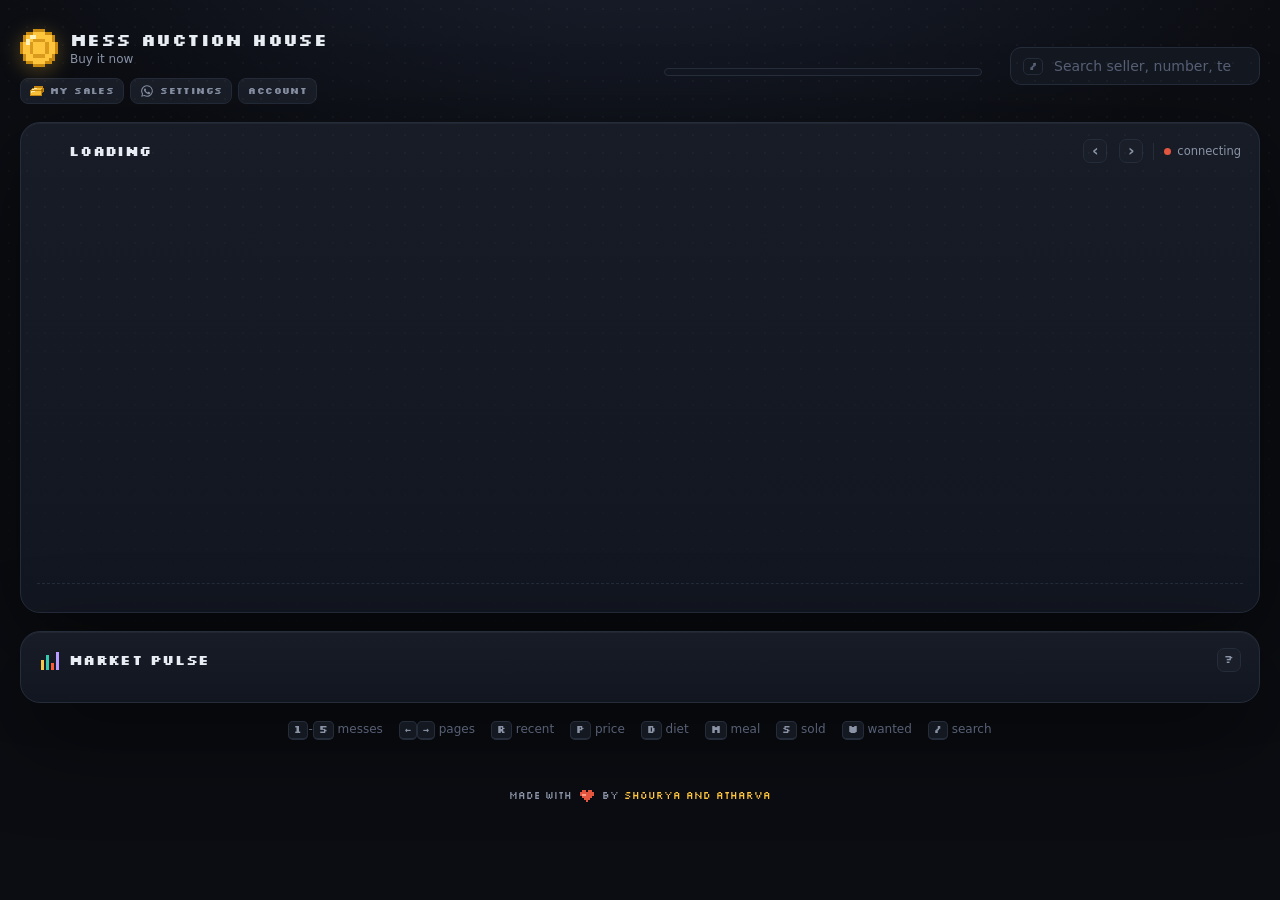
==== commit 4c935fe4: "Move chart keys behind a ? button popover - Add a ? button to each chart box header that opens its k" ====
--- a/internal/dashboard/static/index.html
+++ b/internal/dashboard/static/index.html
@@ -11,6 +11,11 @@
 <link rel="stylesheet" href="style.css">
 <link rel="stylesheet" href="sale.css">
 <script src="common.js" defer></script>
+<link rel="stylesheet" href="attention.css">
+<script src="attention.js" defer></script>
+<script src="sell.js" defer></script>
+<link rel="stylesheet" href="attention.css">
+<script src="attention.js" defer></script>
 <script src="sale.js" defer></script>
 <script src="app.js" defer></script>
 </head>
@@ -74,7 +79,7 @@
       <span class="head-icon" id="pulseIcon"></span>
       <span class="head-name">Market pulse</span>
       <span class="head-meta" id="pulseMeta"></span>
-      <span class="legend" aria-hidden="true"><span><i class="m"></i>messages</span><span><i></i>sales</span></span>
+      <span class="legend"><span><i class="m"></i>messages</span><span><i></i>sales</span></span>
       <span class="wins" id="wins" role="group" aria-label="Stats window"></span>
     </div>
     <div class="cards" id="cards"></div>
--- a/internal/dashboard/static/style.css
+++ b/internal/dashboard/static/style.css
@@ -163,6 +163,28 @@
   font: 600 16px/1 var(--sans); padding-bottom: 2px;
 }
 .pg:disabled { opacity: .3; cursor: default; }
+
+/* A box's key: a ? at the right end of its header that opens a popover. */
+.keybtn {
+  flex: none; width: 24px; height: 24px; margin-left: auto; padding: 0 0 1px; border-radius: 7px; cursor: pointer;
+  background: var(--slot); border: 1px solid var(--line);
+  font: 700 11px/1 Pixel, var(--sans); color: var(--muted);
+}
+.keybtn:hover, .keybtn[aria-expanded="true"] { color: var(--gold); border-color: color-mix(in srgb, var(--gold) 55%, var(--line)); }
+.mini h4:has(> .keybtn) { display: flex; align-items: center; gap: 8px; }
+.mini h4 > .keybtn { width: 20px; height: 20px; border-radius: 6px; font-size: 9px; letter-spacing: 0; }
+.keypop {
+  position: fixed; inset: auto; margin: 0;
+  max-width: min(300px, calc(100vw - 16px)); padding: 12px 14px; border-radius: 12px;
+  background: #1d2330; border: 1px solid var(--line); box-shadow: 0 12px 30px rgba(0, 0, 0, .5);
+  color: var(--muted); font-size: 12px;
+}
+.keypop[popover] > :is(.pleg, .legend, .slegend, .wkey) {
+  flex-direction: column; align-items: flex-start; gap: 9px;
+  margin: 0; padding: 0; border: 0; white-space: normal;
+}
+.keypop[popover] > .wkey { flex-direction: row; flex-wrap: wrap; gap: 6px 8px; }
+.keypop .wnote { flex-basis: 100%; }
 .live { display: flex; align-items: center; gap: 6px; font-size: 11.5px; padding-left: 10px; border-left: 1px solid var(--line); white-space: nowrap; }
 .live i { width: 7px; height: 7px; border-radius: 50%; background: var(--veg); box-shadow: 0 0 0 0 rgba(52, 196, 99, .6); animation: pulse 2.4s infinite; }
 .live.off i { background: var(--nonveg); animation: none; }
@@ -249,8 +271,6 @@
 .messg { position: absolute; left: calc(var(--c) - 1px); bottom: calc(var(--c) + 3px); width: calc(var(--ci) + 1px); height: calc(var(--ci) + 1px); }
 .qty { position: absolute; right: var(--c); bottom: calc(var(--c) + 2px); font: 700 calc(var(--ci) + 1px) Pixel; color: #fff; text-shadow: 2px 2px 0 rgba(0, 0, 0, .7); }
 .ticked { position: absolute; left: 50%; top: 6px; width: 6px; height: 6px; margin-left: -3px; border-radius: 50%; background: var(--egg); box-shadow: 0 0 6px var(--egg); }
-.bar { position: absolute; left: calc(var(--c) + 1px); right: calc(var(--c) + 1px); bottom: calc(var(--c) - 2px); height: 3px; border-radius: 2px; background: rgba(0, 0, 0, .55); overflow: hidden; }
-.bar i { display: block; height: 100%; width: 100%; transform-origin: left; }
 
 .item.sold > :not(.stamp), .item.closed > :not(.stamp) { opacity: .28; filter: grayscale(1); }
 .stamp {
@@ -482,7 +502,7 @@
 
 /* width 0 + min-width 100%: match the board's width without widening it */
 .pulse { width: 0; min-width: 100%; }
-.legend { display: flex; gap: 12px; font-size: 11.5px; white-space: nowrap; }
+.legend { display: flex; gap: 12px; font-size: 11.5px; }
 .legend i { display: inline-block; width: 7px; height: 10px; margin-right: 5px; border-radius: 2px 2px 0 0; background: var(--text); vertical-align: -1px; }
 .legend i.m { background: color-mix(in srgb, var(--text) 30%, transparent); }
 .wins { display: flex; gap: 4px; padding-left: 10px; border-left: 1px solid var(--line); }
@@ -560,11 +580,12 @@
 }
 @media (max-width: 640px) {
   .cards { grid-template-columns: minmax(0, 1fr); }
-  .legend { display: none; }
   .pulse .head-name { flex: 1; white-space: nowrap; }
-  /* The window buttons wrap under the title on the narrowest phones. */
+  /* The window buttons get their own row under the title, which keeps the
+     key's ? in the top right corner. */
   .pulse .chest-head { flex-wrap: wrap; row-gap: 8px; }
   .wins { margin-left: auto; }
+  .pulse .wins { order: 1; flex-basis: 100%; justify-content: flex-end; padding-left: 0; border-left: 0; }
   .win { padding: 0 6px 1px; }
 }
 
@@ -691,3 +712,101 @@
   .nudge-x { grid-column: 3; grid-row: 1; align-self: start; }
   .nudge-go { grid-column: 1 / -1; grid-row: 2; text-align: center; padding: 10px 12px; }
 }
+
+/* ---------- sell sheet (sell.js) ---------- */
+
+.sell-sheet { width: min(460px, 100%); }
+.sell-head h2 { margin: 0; font: 700 15px Pixel, var(--sans); letter-spacing: .3px; }
+.sell-head .sub { margin-top: 4px; color: var(--muted); font-size: 13px; }
+/* priceRange (common.js): a −/+ box you can type into for each end. */
+.pr-vals { display: grid; grid-template-columns: repeat(auto-fit, minmax(140px, 1fr)); gap: 10px; margin: 18px 0 12px; }
+.pr-box { display: grid; gap: 6px; min-width: 0; }
+.pr-k { font: 700 8px Pixel; letter-spacing: .5px; color: var(--muted); }
+.pr-in {
+  display: flex; align-items: center; height: 42px; border-radius: 10px; overflow: hidden;
+  background: #0c0f14; border: 1px solid var(--line);
+}
+.pr-in:focus-within { border-color: var(--gold); box-shadow: 0 0 0 2px rgba(255, 197, 61, .25); }
+.pr-in button {
+  flex: none; width: 40px; height: 100%; border: 0; background: var(--slot); color: var(--text);
+  font-size: 18px; line-height: 1; cursor: pointer;
+}
+.pr-in button:hover { background: var(--slot-hi); color: var(--gold); }
+.pr-in button:focus-visible { outline: 2px solid var(--gold); outline-offset: -2px; }
+.pr-in .cur { flex: none; padding-left: 10px; font: 400 18px/1 Pixel; color: var(--gold); opacity: .7; }
+/* 18px keeps phones from zooming in when the box takes focus. */
+.pr-in input {
+  flex: 1; min-width: 0; width: 100%; height: 100%; padding: 0 6px 0 2px; border: 0; outline: none;
+  background: none; color: var(--gold); font: 400 18px/1 Pixel; text-shadow: 2px 2px 0 rgba(0, 0, 0, .5);
+}
+
+.sell-axis { display: flex; justify-content: space-between; margin: 4px 2px 0; font-size: 11px; color: var(--dim); }
+.sell-axis .med-l { color: var(--muted); }
+.sell-note { margin: 16px 0 0; color: var(--muted); font-size: 12.5px; line-height: 1.5; }
+.sell-when {
+  margin: 12px 0 0; padding: 9px 12px; border-radius: 10px; font-size: 12.5px; line-height: 1.5; color: var(--muted);
+  border: 1px dashed color-mix(in srgb, var(--gold) 55%, transparent); background: color-mix(in srgb, var(--gold) 6%, transparent);
+}
+.sell-when b { color: var(--gold); }
+.sell-err { margin: 8px 0 0; color: #ff6b5b; font-size: 12.5px; min-height: 1em; }
+.sell-err:empty { display: none; }
+.sell-acts { display: flex; justify-content: flex-end; gap: 8px; margin-top: 18px; flex-wrap: wrap; }
+.sell-btn {
+  padding: 10px 14px; border-radius: 10px; background: var(--slot); border: 1px solid var(--line);
+  color: var(--text); font: 700 9px Pixel; letter-spacing: .4px; cursor: pointer;
+}
+.sell-btn:hover { background: var(--slot-hi); }
+.sell-btn.gold { color: #141923; background: var(--gold); border-color: var(--gold); }
+.sell-btn.gold:hover { filter: brightness(1.08); }
+.sell-btn.red { color: #ff6b5b; border-color: color-mix(in srgb, #ff6b5b 55%, transparent); }
+.sell-btn:disabled { opacity: .45; cursor: default; filter: none; }
+
+.sell-sum { display: grid; grid-template-columns: repeat(3, 1fr); gap: 8px; margin-top: 16px; }
+.sell-sum .st { display: grid; gap: 4px; padding: 9px 10px; border-radius: 10px; background: var(--slot); border: 1px solid var(--line); }
+.sell-sum span { font: 700 7px Pixel; letter-spacing: .5px; color: var(--muted); }
+.sell-sum b { font: 600 14px var(--sans); }
+.sell-sum b.gold { color: var(--gold); }
+.sell-buyers { list-style: none; margin: 12px 0 0; padding: 0; max-height: 150px; overflow: auto; font-size: 12.5px; }
+.sell-buyers li { display: grid; grid-template-columns: minmax(0, 1fr) auto 52px; gap: 10px; padding: 5px 2px; border-bottom: 1px dashed var(--line); }
+.sell-buyers li.none { display: block; color: var(--dim); border: 0; }
+.sell-buyers .who { overflow: hidden; text-overflow: ellipsis; white-space: nowrap; }
+.sell-buyers .what { color: var(--muted); }
+.sell-buyers .amt { color: var(--gold); text-align: right; }
+.sell-tools { display: grid; grid-template-columns: repeat(3, 1fr); gap: 8px; margin-top: 16px; }
+.sell-btn.sell-tool { display: grid; gap: 5px; justify-items: center; padding: 14px 6px 12px; text-align: center; }
+.sell-tool b { font: 700 16px/1 Pixel; }
+.sell-tool small { font: 400 11px var(--sans); color: var(--dim); letter-spacing: 0; }
+.sell-tool.grn { border-color: color-mix(in srgb, var(--veg) 60%, transparent); } .sell-tool.grn b { color: var(--veg); }
+.sell-tool.gold-o { border-color: color-mix(in srgb, var(--gold) 60%, transparent); } .sell-tool.gold-o b { color: var(--gold); }
+.sell-tool.red b, .sell-tool.red span { color: #ff6b5b; }
+.sell-btn:focus-visible { outline: 2px solid var(--gold); outline-offset: 2px; }
+.sell-form { display: grid; gap: 12px; margin-top: 16px; }
+.sell-form label { display: grid; gap: 6px; color: var(--muted); font-size: 12px; }
+/* Text fields only: the price slider, mess chips and QR picker are inputs
+   too, and this box would cover the slider's track and its other handle. */
+.sell-form input:not([type=range], [type=radio], [type=file]), .sell-form select { width: 100%; padding: 10px; border: 1px solid var(--line); border-radius: 8px; background: var(--slot); color: var(--text); font: inherit; }
+.sell-form input:not([type=range], [type=radio], [type=file]):focus-visible, .sell-form select:focus-visible { outline: 2px solid var(--gold); outline-offset: 1px; }
+.sell-form .sell-note, .sell-form .sell-err, .sell-form .sell-acts { margin-top: 0; }
+/* The −/+ price box inside a form keeps its own look, not a form field's. */
+.sell-form .pr-in input.pr-num, .sell-form .pr-in input.pr-num:focus-visible {
+  padding: 0 6px 0 2px; border: 0; border-radius: 0; outline: none; background: none; font: 400 18px/1 Pixel; color: var(--gold);
+}
+@media (max-width: 420px) { .sell-tools { grid-template-columns: 1fr; } }
+/* A schedule's tools: START NOW beside AUTOPILOT, then prices and unschedule. */
+.sell-tools.pairs { grid-template-columns: 1fr 1fr; }
+.sell-tools.one { grid-template-columns: 1fr; }
+.sell-tool.auto b { color: var(--dim); }
+.sell-tool.auto.on { border-color: color-mix(in srgb, var(--blue, #5aa9ff) 70%, transparent); background: color-mix(in srgb, #5aa9ff 10%, var(--slot)); }
+.sell-tool.auto.on b, .sell-tool.auto.on span { color: #5aa9ff; }
+.auto-note b { color: #5aa9ff; font-weight: 600; }
+.auto-note[hidden] { display: none; }
+
+.site-credit {
+  padding: 12px 20px 28px;
+  color: var(--muted);
+  font: 10px/1.8 Pixel, monospace;
+  text-align: center;
+}
+.site-credit-heart { display: inline-block; vertical-align: -3px; margin: 0 3px; }
+.site-credit-heart svg { width: 14px; height: 12px; }
+.site-credit-names { color: var(--gold); }
--- a/internal/dashboard/static/sale.css
+++ b/internal/dashboard/static/sale.css
@@ -1,6 +1,19 @@
 /* The "my sale" cards above the board, and their sheets. See sale.js. */
 
 .ms-tag.auto { color: #5aa9ff; background: rgba(90, 169, 255, .14); }
+.ms-tag.sch { color: var(--gold); background: rgba(255, 197, 61, .12); }
+/* a sale waiting for its meal, dashed like its ledger cell */
+.mysale.sched { border-style: dashed; border-color: color-mix(in srgb, var(--gold) 55%, transparent); }
+.mysale.tap { cursor: pointer; transition: filter .15s; }
+.mysale.tap:hover { filter: brightness(1.12); }
+.mysale.tap:focus-visible { outline: 2px solid var(--gold); outline-offset: 2px; }
+.ms-price > b.sch { color: var(--gold); font-size: 18px; }
+.ms-time small { font: 700 8px Pixel; color: var(--muted); }
+.ms-btn.auto { color: var(--muted); }
+.ms-btn.auto.on { border-color: rgba(90, 169, 255, .6); color: var(--blue); background: rgba(90, 169, 255, .12); }
+a.ms-btn { text-decoration: none; display: inline-flex; align-items: center; }
+.ms-err { margin: 0; font-size: 12px; color: var(--red); }
+.ms-err:empty { display: none; }
 .sales-box { --red: #ff6b5b; --egg: #f2b51b; --gold: #ffc53d; --blue: #5aa9ff; display: flex; flex-direction: column; gap: 8px; }
 .ms-grid { display: grid; grid-template-columns: repeat(auto-fill, minmax(min(340px, 100%), 1fr)); gap: 10px; align-items: start; }
 .mysale {
@@ -33,7 +46,7 @@
 .ms-time b.grn { color: var(--veg); } .ms-time b.dim { color: var(--dim); }
 
 /* price */
-.ms-price { display: flex; align-items: baseline; gap: 10px; cursor: pointer; min-width: 0; }
+.ms-price { display: flex; align-items: baseline; gap: 10px; min-width: 0; }
 .ms-price > b { font: 700 22px/1 Pixel; color: var(--veg); flex: none; }
 .ms-price > b.held { color: var(--gold); }
 .ms-price .what { flex: 1; min-width: 0; font-size: 12px; color: var(--muted); white-space: nowrap; overflow: hidden; text-overflow: ellipsis; }
@@ -52,14 +65,10 @@
 .ms-edit .eh { display: flex; justify-content: space-between; align-items: baseline; }
 .ms-edit .eh b { font: 700 9px Pixel; color: var(--gold); letter-spacing: .5px; }
 .ms-edit .eh span { font-size: 11px; color: var(--muted); }
+.ms-edit .pr-vals { margin: 0; }
+.ms-edit .sell-axis { margin-top: -6px; }
 .ms-edit .dual .was { position: absolute; top: -4px; bottom: -4px; width: 2px; margin-left: -1px; background: var(--dim); }
-.ms-edit .nums { display: grid; grid-template-columns: repeat(auto-fit, minmax(130px, 1fr)); gap: 8px; }
-.stp { display: flex; align-items: center; border: 1px solid var(--line); border-radius: 8px; overflow: hidden; }
-.stp small { flex: 1; padding: 0 8px; font-size: 11px; color: var(--dim); }
-.stp button { width: 30px; height: 32px; border: none; background: var(--slot); color: var(--text); font-size: 15px; cursor: pointer; }
-.stp button:hover { background: var(--slot-hi); }
-.stp b { width: 48px; text-align: center; font: 700 12px Pixel; }
-.ms-edit .hint { margin: 0; font-size: 11.5px; line-height: 1.45; color: #ffd98a; }
+.ms-edit .hint { display: block; margin: 0; font-size: 11.5px; line-height: 1.45; color: #ffd98a; }
 .ms-edit .err { margin: 0; font-size: 12px; color: var(--red); }
 .ms-edit .err:empty { display: none; }
 .ms-edit .eacts { display: flex; justify-content: flex-end; gap: 6px; }
@@ -85,7 +94,7 @@
 .ms-b.talk { box-shadow: inset 3px 0 0 var(--blue); }
 .ms-b.gone { opacity: .5; }
 .ms-b.gone .face svg { filter: grayscale(1); }
-.ms-more { align-self: flex-start; padding: 2px 0; border: none; background: none; color: var(--dim); font: inherit; font-size: 11.5px; cursor: pointer; }
+.ms-more { align-self: flex-start; text-decoration: none; padding: 2px 0; border: none; background: none; color: var(--dim); font: inherit; font-size: 11.5px; cursor: pointer; }
 .ms-more:hover { color: var(--muted); }
 .ms-none { font-size: 12px; color: var(--dim); }
 
@@ -116,13 +125,19 @@
 
 /* actions */
 .ms-acts { display: flex; gap: 6px; padding-top: 10px; border-top: 1px dashed var(--line); }
+.ms-acts { flex-wrap: wrap; }
+.ms-acts .ms-btn { white-space: nowrap; }
+/* "send after snacks ends" is too long to share a row in a 340px card */
+.ms-btn.after { flex: 1 0 100%; }
 .ms-btn { padding: 7px 10px; border-radius: 8px; border: 1px solid var(--line); background: var(--slot); color: var(--text); font: 700 9px Pixel; cursor: pointer; }
 .ms-btn:hover { background: var(--slot-hi); }
 .ms-btn.grn { border-color: rgba(52, 196, 99, .5); color: var(--veg); }
+.ms-btn.red { border-color: rgba(255, 107, 91, .5); color: #ff6b5b; }
 .ms-btn.gold { border-color: var(--gold); background: var(--gold); color: #121620; }
-.ms-btn.gold:disabled { opacity: .4; cursor: default; }
+.ms-btn:disabled { opacity: .4; cursor: default; }
+.ms-btn:disabled:hover { background: var(--slot); }
+.ms-btn.gold:disabled:hover { background: var(--gold); }
 .ms-btn.ghost { border-color: transparent; background: none; color: var(--muted); }
-.ms-btn.more { margin-left: auto; font-size: 12px; letter-spacing: 1px; }
 
 /* ended sales, one line each */
 .ms-sec { margin-top: 4px; font: 700 8px Pixel; letter-spacing: 1px; color: var(--dim); }
@@ -213,6 +228,7 @@
 .sb-act.chat:hover { background: color-mix(in srgb, var(--veg) 85%, #fff); }
 .sb-act.grn { border-color: var(--veg); } .sb-act.grn b { color: var(--veg); }
 .sb-act.gold { border-color: color-mix(in srgb, var(--gold) 65%, transparent); } .sb-act.gold b { color: var(--gold); }
+.sb-act.red { border-color: rgba(255, 107, 91, .65); } .sb-act.red b { color: #ff6b5b; }
 .sb-act.off { opacity: .35; cursor: default; }
 .sb-act:disabled { opacity: .45; cursor: wait; }
 .sb-note { font-size: 12px; color: var(--muted); }
--- a/internal/dashboard/static/attention.css
+++ b/internal/dashboard/static/attention.css
@@ -0,0 +1,74 @@
+/* The "needs you" banner. See attention.js. Built like the sell nudge
+   above the board, with rows like the sale card's buyer list. */
+
+.attn {
+  --tone: var(--egg);
+  --red: #ff6b5b;
+  display: flex; flex-direction: column; gap: 8px;
+  padding: 10px 10px 10px 14px; border-radius: 12px;
+  background: linear-gradient(90deg, color-mix(in srgb, var(--tone) 12%, var(--panel)), var(--panel) 70%);
+  border: 1px solid color-mix(in srgb, var(--tone) 45%, transparent);
+}
+.attn.red { --tone: var(--red); }
+.attn[hidden] { display: none; }
+
+.attn-head { display: grid; grid-template-columns: auto 1fr auto; align-items: center; gap: 12px; }
+.attn-mark {
+  display: grid; place-items: center; width: 34px; height: 34px; border-radius: 9px;
+  background: var(--slot); border: 1px solid color-mix(in srgb, var(--tone) 55%, var(--line));
+  font: 700 16px Pixel, var(--sans); color: var(--tone);
+}
+.attn-text { display: flex; flex-direction: column; gap: 2px; min-width: 0; }
+.attn-line { font: 700 13px Pixel, var(--sans); color: var(--tone); letter-spacing: .3px; }
+.attn-sub { color: var(--muted); font-size: 12.5px; }
+
+.attn-bell {
+  padding: 7px 10px; border-radius: 8px; border: 1px solid var(--line); background: var(--slot);
+  color: var(--muted); font: 700 9px Pixel; letter-spacing: .3px; cursor: pointer; white-space: nowrap;
+}
+.attn-bell:hover:not(:disabled) { background: var(--slot-hi); color: var(--text); }
+.attn-bell.on { cursor: default; color: var(--veg); background: none; border-color: color-mix(in srgb, var(--veg) 45%, transparent); }
+
+.attn-list { display: flex; flex-direction: column; gap: 4px; }
+.attn-row {
+  --c: var(--egg);
+  display: grid; grid-template-columns: 74px 1fr auto; align-items: center; gap: 10px;
+  padding: 8px 8px 8px 12px; border-radius: 8px; background: var(--slot);
+  box-shadow: inset 3px 0 0 var(--c);
+}
+.attn-row.red { --c: var(--red); }
+.attn-tag {
+  justify-self: start; font: 700 8px Pixel; letter-spacing: .4px; padding: 3px 6px; border-radius: 5px;
+  color: var(--c); background: color-mix(in srgb, var(--c) 14%, transparent); white-space: nowrap;
+}
+.attn-copy { min-width: 0; }
+.attn-copy b { display: block; font-size: 13px; font-weight: 600; color: var(--text); }
+.attn-copy b small { font-size: 12px; font-weight: 400; color: var(--muted); }
+.attn-copy p { margin: 2px 0 0; font-size: 12px; line-height: 1.4; color: var(--muted); overflow-wrap: anywhere; }
+
+.attn-acts { display: flex; gap: 6px; }
+.attn-btn {
+  display: inline-flex; align-items: center; padding: 7px 10px; border-radius: 8px;
+  border: 1px solid var(--line); background: none; color: var(--muted);
+  font: 700 9px Pixel; letter-spacing: .3px; text-decoration: none; white-space: nowrap; cursor: pointer;
+}
+.attn-btn:hover { background: var(--slot-hi); color: var(--text); }
+.attn-btn.go { color: var(--gold); border-color: color-mix(in srgb, var(--gold) 55%, transparent); }
+.attn-btn.go::after { content: "\203A"; margin-left: 5px; }
+.attn-btn.go:hover { color: var(--gold); }
+.attn-btn:disabled { opacity: .45; cursor: wait; }
+
+.attn-more { align-self: flex-start; padding: 2px 0; border: none; background: none; color: var(--dim); font: inherit; font-size: 11.5px; cursor: pointer; }
+.attn-more:hover { color: var(--muted); }
+.attn-more[hidden] { display: none; }
+.attn-note { margin: 0; font-size: 12px; color: var(--red); }
+.attn-note:empty { display: none; }
+
+.attn button:focus-visible, .attn a:focus-visible { outline: 2px solid var(--gold); outline-offset: 2px; }
+
+@media (max-width: 640px) {
+  .attn { padding: 10px 8px 10px 12px; }
+  .attn-sub { display: none; }
+  .attn-row { grid-template-columns: 1fr; gap: 6px; padding: 9px 9px 9px 12px; }
+  .attn-acts .attn-btn { flex: 1; justify-content: center; padding: 9px 10px; }
+}
--- a/internal/dashboard/static/attention.css
+++ b/internal/dashboard/static/attention.css
@@ -0,0 +1,74 @@
+/* The "needs you" banner. See attention.js. Built like the sell nudge
+   above the board, with rows like the sale card's buyer list. */
+
+.attn {
+  --tone: var(--egg);
+  --red: #ff6b5b;
+  display: flex; flex-direction: column; gap: 8px;
+  padding: 10px 10px 10px 14px; border-radius: 12px;
+  background: linear-gradient(90deg, color-mix(in srgb, var(--tone) 12%, var(--panel)), var(--panel) 70%);
+  border: 1px solid color-mix(in srgb, var(--tone) 45%, transparent);
+}
+.attn.red { --tone: var(--red); }
+.attn[hidden] { display: none; }
+
+.attn-head { display: grid; grid-template-columns: auto 1fr auto; align-items: center; gap: 12px; }
+.attn-mark {
+  display: grid; place-items: center; width: 34px; height: 34px; border-radius: 9px;
+  background: var(--slot); border: 1px solid color-mix(in srgb, var(--tone) 55%, var(--line));
+  font: 700 16px Pixel, var(--sans); color: var(--tone);
+}
+.attn-text { display: flex; flex-direction: column; gap: 2px; min-width: 0; }
+.attn-line { font: 700 13px Pixel, var(--sans); color: var(--tone); letter-spacing: .3px; }
+.attn-sub { color: var(--muted); font-size: 12.5px; }
+
+.attn-bell {
+  padding: 7px 10px; border-radius: 8px; border: 1px solid var(--line); background: var(--slot);
+  color: var(--muted); font: 700 9px Pixel; letter-spacing: .3px; cursor: pointer; white-space: nowrap;
+}
+.attn-bell:hover:not(:disabled) { background: var(--slot-hi); color: var(--text); }
+.attn-bell.on { cursor: default; color: var(--veg); background: none; border-color: color-mix(in srgb, var(--veg) 45%, transparent); }
+
+.attn-list { display: flex; flex-direction: column; gap: 4px; }
+.attn-row {
+  --c: var(--egg);
+  display: grid; grid-template-columns: 74px 1fr auto; align-items: center; gap: 10px;
+  padding: 8px 8px 8px 12px; border-radius: 8px; background: var(--slot);
+  box-shadow: inset 3px 0 0 var(--c);
+}
+.attn-row.red { --c: var(--red); }
+.attn-tag {
+  justify-self: start; font: 700 8px Pixel; letter-spacing: .4px; padding: 3px 6px; border-radius: 5px;
+  color: var(--c); background: color-mix(in srgb, var(--c) 14%, transparent); white-space: nowrap;
+}
+.attn-copy { min-width: 0; }
+.attn-copy b { display: block; font-size: 13px; font-weight: 600; color: var(--text); }
+.attn-copy b small { font-size: 12px; font-weight: 400; color: var(--muted); }
+.attn-copy p { margin: 2px 0 0; font-size: 12px; line-height: 1.4; color: var(--muted); overflow-wrap: anywhere; }
+
+.attn-acts { display: flex; gap: 6px; }
+.attn-btn {
+  display: inline-flex; align-items: center; padding: 7px 10px; border-radius: 8px;
+  border: 1px solid var(--line); background: none; color: var(--muted);
+  font: 700 9px Pixel; letter-spacing: .3px; text-decoration: none; white-space: nowrap; cursor: pointer;
+}
+.attn-btn:hover { background: var(--slot-hi); color: var(--text); }
+.attn-btn.go { color: var(--gold); border-color: color-mix(in srgb, var(--gold) 55%, transparent); }
+.attn-btn.go::after { content: "\203A"; margin-left: 5px; }
+.attn-btn.go:hover { color: var(--gold); }
+.attn-btn:disabled { opacity: .45; cursor: wait; }
+
+.attn-more { align-self: flex-start; padding: 2px 0; border: none; background: none; color: var(--dim); font: inherit; font-size: 11.5px; cursor: pointer; }
+.attn-more:hover { color: var(--muted); }
+.attn-more[hidden] { display: none; }
+.attn-note { margin: 0; font-size: 12px; color: var(--red); }
+.attn-note:empty { display: none; }
+
+.attn button:focus-visible, .attn a:focus-visible { outline: 2px solid var(--gold); outline-offset: 2px; }
+
+@media (max-width: 640px) {
+  .attn { padding: 10px 8px 10px 12px; }
+  .attn-sub { display: none; }
+  .attn-row { grid-template-columns: 1fr; gap: 6px; padding: 9px 9px 9px 12px; }
+  .attn-acts .attn-btn { flex: 1; justify-content: center; padding: 9px 10px; }
+}
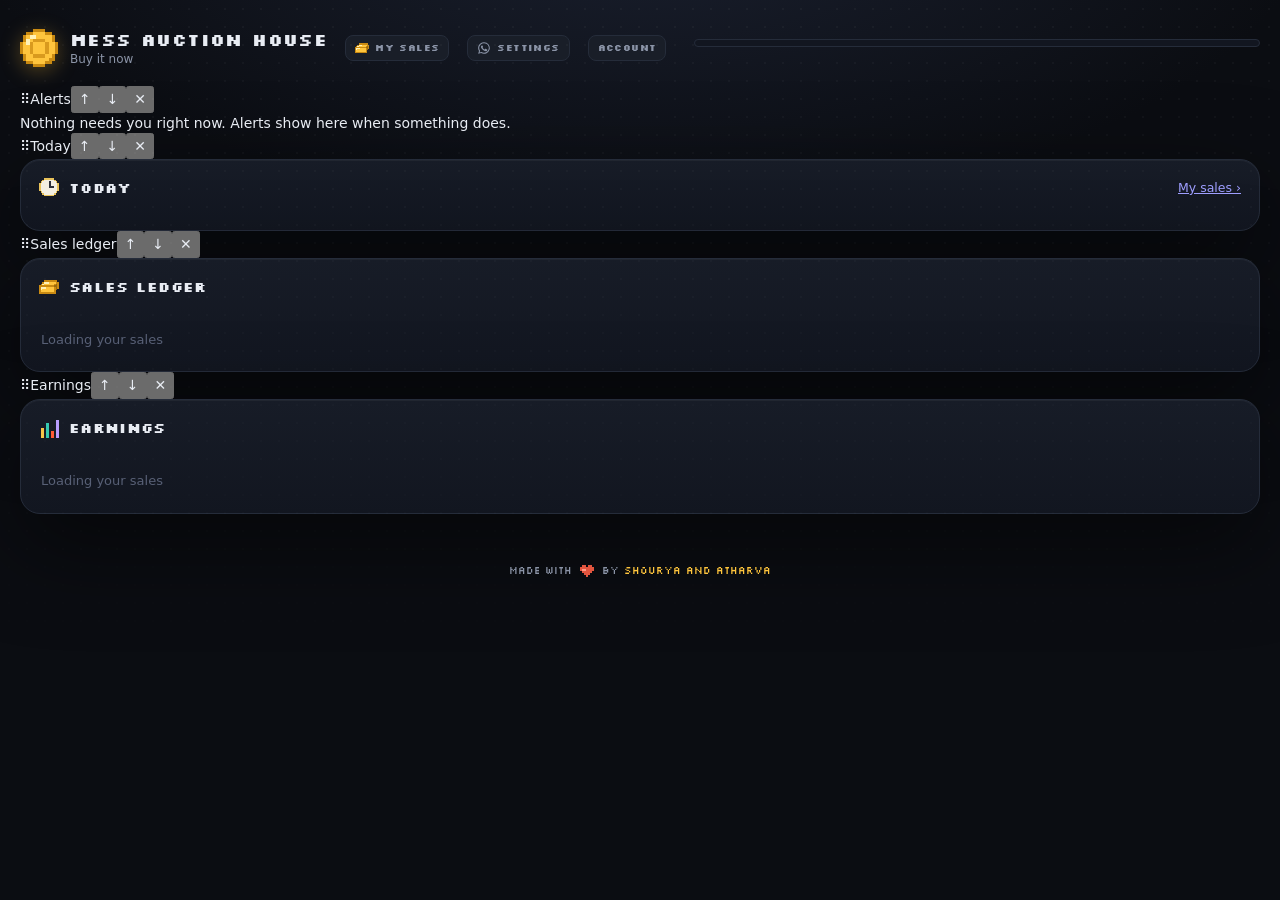
==== commit 70dd6a5c: "Remove home search and next-up meal label - Drop search box, `/` shortcut, and listing query filter " ====
--- a/internal/dashboard/static/index.html
+++ b/internal/dashboard/static/index.html
@@ -10,14 +10,17 @@
 <link rel="preload" href="silkscreen-700.woff2" as="font" type="font/woff2" crossorigin>
 <link rel="stylesheet" href="style.css">
 <link rel="stylesheet" href="sale.css">
+<link rel="stylesheet" href="sales.css">
+<link rel="stylesheet" href="home.css">
 <script src="common.js" defer></script>
 <link rel="stylesheet" href="attention.css">
 <script src="attention.js" defer></script>
 <script src="sell.js" defer></script>
-<link rel="stylesheet" href="attention.css">
-<script src="attention.js" defer></script>
 <script src="sale.js" defer></script>
 <script src="app.js" defer></script>
+<script src="widget-demo.js" defer></script>
+<script src="widgets.js" defer></script>
+<script src="home.js" defer></script>
 </head>
 <body>
 <div class="app">
@@ -37,21 +40,34 @@
       </nav>
     </div>
     <div class="day" id="day">
-      <div class="day-label" id="dayLabel">&nbsp;</div>
       <div class="track" id="track"></div>
     </div>
-    <label class="search">
-      <span class="search-key" aria-hidden="true">/</span>
-      <input id="q" type="search" placeholder="Search seller, number, text" autocomplete="off" spellcheck="false">
-    </label>
   </header>
 
   <a class="setup-warn" id="noGroups" href="settings.html#offer" hidden><b>Your offers have nowhere to go.</b> Pick the WhatsApp groups to post in before you sell. <span class="go">Pick groups &rsaquo;</span></a>
+  <a class="setup-warn" id="noUPI" href="settings.html#buyers" hidden><b>Buyers have no UPI QR to pay on.</b> Add your UPI ID and the bot sends each buyer a QR for the agreed price. <span class="go">Add UPI &rsaquo;</span></a>
 
   <div class="sell-nudge" id="nudge" hidden></div>
 
-  <div class="sales-box" id="sales" hidden></div>
+  <!-- Settings › You opens edit mode with ./#edit-home. -->
+  <div class="home-bar" id="homeBar" hidden>
+    <div class="home-editbar">
+      <span class="home-edit-text"><b>Editing your home.</b></span>
+      <button class="home-btn" id="homeReset" type="button" title="Back to Alerts, Today, Sales ledger and Earnings">RESET</button>
+      <button class="home-btn gold" id="homeDone" type="button">DONE</button>
+    </div>
+  </div>
 
+  <div class="widgets" id="widgets"></div>
+
+  <div class="home-empty" id="homeEmpty" hidden>
+    <b>Nothing on your home yet.</b>
+    <span>Add the widgets you want to see here.</span>
+    <button class="home-btn gold" id="homeEmptyEdit" type="button">+ ADD WIDGETS</button>
+  </div>
+
+  <!-- The board's markup; home.js moves it into the Market and Market pulse widgets. -->
+  <div id="widgetParts" hidden>
   <main class="chest" id="chest">
     <div class="chest-head">
       <span class="head-icon" id="headIcon"></span>
@@ -94,9 +110,17 @@
     <span><kbd>M</kbd> meal</span>
     <span><kbd>S</kbd> sold</span>
     <span><kbd>W</kbd> wanted</span>
-    <span><kbd>/</kbd> search</span>
   </footer>
+  </div>
 </div>
+
+<aside class="tray" id="tray" hidden aria-label="Widgets you can add">
+  <div class="tray-head">
+    <span class="tray-title">ADD WIDGETS</span>
+    <span class="tray-meta" id="trayMeta"></span>
+  </div>
+  <div class="tray-list" id="trayList"></div>
+</aside>
 
 <div class="tip" id="tip" hidden></div>
 <div class="modal" id="modal" hidden>
--- a/internal/dashboard/static/style.css
+++ b/internal/dashboard/static/style.css
@@ -70,7 +70,7 @@
 
 .top {
   display: grid;
-  grid-template-columns: auto minmax(200px, 1fr) auto;
+  grid-template-columns: auto minmax(200px, 1fr);
   gap: 28px;
   align-items: center;
 }
@@ -92,10 +92,7 @@
 .nav-link b { font-weight: inherit; }
 .nav-link span svg { width: 14px; height: 14px; display: block; }
 
-.day { display: flex; flex-direction: column; gap: 7px; min-width: 0; }
-.day-label { font-size: 12.5px; color: var(--muted); white-space: nowrap; overflow: hidden; text-overflow: ellipsis; }
-.day-label b { color: var(--text); font-weight: 600; }
-.day-label .gold { color: var(--gold); }
+.day { min-width: 0; padding: 5px 0 15px; }
 .track {
   position: relative;
   height: 8px;
@@ -115,25 +112,6 @@
 .seg-glyph.coin.armed svg { border-radius: 50%; animation: ring 1.8s infinite; }
 @keyframes ring { 0% { box-shadow: 0 0 0 0 rgba(255, 197, 61, .6); } 70% { box-shadow: 0 0 0 6px rgba(255, 197, 61, 0); } 100% { box-shadow: 0 0 0 0 rgba(255, 197, 61, 0); } }
 .now-mark { position: absolute; top: -5px; bottom: -5px; width: 2px; margin-left: -1px; border-radius: 2px; background: #fff; box-shadow: 0 0 8px #fff8; }
-.day { padding-bottom: 14px; }
-
-.search {
-  display: flex;
-  align-items: center;
-  gap: 9px;
-  width: 250px;
-  height: 38px;
-  padding: 0 12px;
-  border-radius: 11px;
-  background: var(--panel);
-  border: 1px solid var(--line);
-  transition: border-color .15s, box-shadow .15s;
-}
-.search:focus-within { border-color: #3d4860; box-shadow: 0 0 0 3px rgba(122, 162, 255, .14); }
-.search-key { font: 700 11px Pixel; color: var(--dim); border: 1px solid var(--line); border-radius: 5px; padding: 0 5px 1px; }
-.search input { flex: 1; min-width: 0; background: none; border: 0; outline: 0; color: var(--text); font: inherit; }
-.search input::placeholder { color: var(--dim); }
-.search input::-webkit-search-cancel-button { filter: invert(.6); }
 
 /* ---------- chest ---------- */
 
@@ -591,23 +569,17 @@
 
 /* ---------- small screens ---------- */
 
-/* Title, links, day bar and search need ~1360px in one row. Below that the
-   links drop under the title, and below 1100px the day bar gets its own row. */
-@media (max-width: 1380px) {
+/* Title, links and day bar need ~1200px in one row. Below that the links
+   drop under the title and the day bar gets its own row. */
+@media (max-width: 1200px) {
+  .top { grid-template-columns: 1fr; gap: 14px; }
   .brand { flex-wrap: wrap; row-gap: 10px; min-width: 0; }
   .navs { display: flex; flex: 1 1 100%; flex-wrap: wrap; gap: 6px; }
   .nav-link { margin-left: 0; }
 }
-@media (max-width: 1100px) {
-  .top { grid-template-columns: minmax(0, 1fr) auto; gap: 14px 20px; }
-  .day { grid-column: 1 / -1; grid-row: 2; }
-  .search { width: 200px; }
-}
 @media (max-width: 640px) {
   :root { --s: 56px; --gap: 5px; --cols: 5; --rows: 7; }
   .app { padding: 16px 10px 28px; gap: 14px; }
-  .top { grid-template-columns: 1fr; }
-  .search { width: 100%; grid-row: 3; }
   .brand .sub { display: none; }
   .brand { flex: 1 1 100%; min-width: 0; flex-wrap: wrap; row-gap: 12px; }
   .brand h1 { font-size: 15px; }
@@ -659,16 +631,17 @@
 .dual input::-moz-range-track { background: none; }
 .dual input::-webkit-slider-thumb {
   -webkit-appearance: none; pointer-events: auto; cursor: grab; width: 18px; height: 18px; margin-top: 5px;
-  border-radius: 4px; background: var(--gold); border: 2px solid #141923; box-shadow: 0 0 0 1px var(--gold), 0 4px 10px rgba(0, 0, 0, .5);
+  border-radius: 50%; background: var(--gold); border: 2px solid #141923; box-shadow: 0 0 0 1px var(--gold), 0 4px 10px rgba(0, 0, 0, .5);
 }
 .dual input::-moz-range-thumb {
   pointer-events: auto; cursor: grab; width: 14px; height: 14px;
-  border-radius: 4px; background: var(--gold); border: 2px solid #141923; box-shadow: 0 0 0 1px var(--gold), 0 4px 10px rgba(0, 0, 0, .5);
+  border-radius: 50%; background: var(--gold); border: 2px solid #141923; box-shadow: 0 0 0 1px var(--gold), 0 4px 10px rgba(0, 0, 0, .5);
 }
 .dual input:focus-visible::-webkit-slider-thumb { box-shadow: 0 0 0 3px rgba(255, 197, 61, .5); }
 .dual input:focus-visible::-moz-range-thumb { box-shadow: 0 0 0 3px rgba(255, 197, 61, .5); }
 
-/* The board's warning when selling would post in no group. */
+/* The board's warnings when selling would post in no group, or buyers
+   would get no UPI QR. */
 .setup-warn {
   display: block; padding: 10px 14px; border-radius: 12px; text-decoration: none;
   background: color-mix(in srgb, #ff6b5b 10%, var(--panel)); border: 1px solid color-mix(in srgb, #ff6b5b 45%, transparent);
@@ -753,7 +726,7 @@
 .sell-acts { display: flex; justify-content: flex-end; gap: 8px; margin-top: 18px; flex-wrap: wrap; }
 .sell-btn {
   padding: 10px 14px; border-radius: 10px; background: var(--slot); border: 1px solid var(--line);
-  color: var(--text); font: 700 9px Pixel; letter-spacing: .4px; cursor: pointer;
+  color: var(--text); font: 700 9px Pixel; letter-spacing: .4px; cursor: pointer; text-decoration: none;
 }
 .sell-btn:hover { background: var(--slot-hi); }
 .sell-btn.gold { color: #141923; background: var(--gold); border-color: var(--gold); }
--- a/internal/dashboard/static/sales.css
+++ b/internal/dashboard/static/sales.css
@@ -0,0 +1,460 @@
+/* The sales page. Shares style.css with the board; this adds what's new. */
+
+.app.sales { width: min(900px, 100%); --s: 64px; }
+.sales .top { display: flex; justify-content: space-between; align-items: center; gap: 16px; }
+.sales .top .live { border-left: 0; padding-left: 0; }
+
+.notice {
+  margin: 0; padding: 10px 14px; border-radius: 12px;
+  background: color-mix(in srgb, var(--egg) 8%, var(--panel)); border: 1px solid color-mix(in srgb, var(--egg) 35%, transparent);
+  color: var(--muted); font-size: 12.5px;
+}
+.sales .head-meta b { color: var(--text); font-weight: 600; }
+.sales .head-meta .gold { color: var(--gold); }
+.sales .head-meta .red { color: #ff6b5b; }
+.saved-row .dim { color: var(--dim); }
+.notice b { color: var(--text); font-weight: 600; }
+
+/* ---------- saved this month ---------- */
+
+.saved { margin: 2px 2px 18px; }
+.saved-top { display: flex; justify-content: space-between; align-items: baseline; gap: 12px; margin-bottom: 7px; }
+.saved-k { font: 700 10px Pixel; letter-spacing: .5px; color: var(--muted); }
+.saved-v { font: 400 16px/16px Pixel; color: #80ff20; text-shadow: 2px 0 0 #000, -2px 0 0 #000, 0 2px 0 #000, 0 -2px 0 #000; white-space: nowrap; }
+.saved-v small { font-size: 8px; color: var(--muted); text-shadow: none; margin-left: 4px; }
+.xp-bar { position: relative; height: 12px; border-radius: 2px; background: #0c0f08; border: 1px solid #000; box-shadow: 0 0 0 1px #2a3320; overflow: hidden; }
+.xp-bar i { position: absolute; top: 0; bottom: 0; left: 0; width: 0; }
+.xp-bar .earned { background: linear-gradient(180deg, #c8ff7a 0, #80ff20 30%, #46a800 100%); }
+.xp-bar .could {
+  background: repeating-linear-gradient(135deg, rgba(255, 197, 61, .55) 0 3px, rgba(255, 197, 61, .12) 3px 6px);
+  box-shadow: inset 0 0 0 1px rgba(255, 197, 61, .5);
+}
+.xp-bar::after { content: ""; position: absolute; inset: 0; background: repeating-linear-gradient(90deg, transparent 0 calc(10% - 2px), rgba(0, 0, 0, .75) calc(10% - 2px) 10%); pointer-events: none; }
+.saved-row { display: flex; flex-wrap: wrap; justify-content: space-between; gap: 4px 16px; margin-top: 7px; font-size: 12.5px; color: var(--muted); }
+.saved-row b { color: var(--text); font-weight: 600; }
+.saved-row .g { color: var(--gold); }
+.saved-row .x { color: #80ff20; }
+
+/* ---------- ledger ---------- */
+
+.ledger { display: flex; gap: 16px; align-items: flex-start; }
+.lgrid { display: grid; grid-template-columns: 26px repeat(7, var(--s)); gap: var(--gap); flex: none; }
+.dh { text-align: center; font: 700 8px Pixel; color: var(--muted); letter-spacing: .3px; padding-bottom: 2px; white-space: nowrap; }
+.dh span { display: block; margin-top: 3px; font: 400 8px Pixel; color: var(--gold); }
+.dh span.none { color: var(--dim); }
+.dh.today { color: var(--text); }
+.mh { display: grid; place-items: center; }
+.mh svg { width: 14px; height: 14px; opacity: .85; }
+.lgrid .slot.out { background: transparent; border-color: transparent; box-shadow: none; }
+.ghost { position: absolute; inset: 0; display: grid; place-items: center; }
+.ghost svg { width: 40%; height: 40%; }
+.cell.is-ate .ghost, .cell.is-wasted .ghost { opacity: .28; filter: grayscale(1); }
+.cell.is-ate .stamp { color: var(--muted); }
+.cell.is-wasted .stamp { color: #ff6b5b; }
+.cell.is-open { background: transparent; border: 1px dashed #2e3646; box-shadow: none; }
+.cell.is-open .ghost { opacity: .32; }
+/* Time left in the serving window for a sale that is armed to deliver. */
+.cell .bar { position: absolute; left: calc(var(--c) + 1px); right: calc(var(--c) + 1px); bottom: calc(var(--c) - 2px); height: 3px; border-radius: 2px; background: rgba(0, 0, 0, .55); overflow: hidden; }
+.cell .bar i { display: block; height: 100%; width: 100%; transform-origin: left; }
+.cell.is-unknown .ghost { color: var(--dim); font: 700 16px var(--sans); }
+.cell.is-sending .ticked { background: var(--egg); }
+.cell.is-handoff > :not(.stamp) { opacity: .4; }
+.cell.is-handoff .stamp { color: var(--egg); }
+.cell .face { position: absolute; top: var(--c); right: var(--c); width: var(--ci); height: var(--ci); }
+
+.lside { flex: 1; min-width: 0; display: flex; flex-direction: column; gap: 6px; }
+.side-k { font: 700 8px Pixel; color: var(--dim); letter-spacing: .5px; text-transform: uppercase; }
+
+/* A tooltip that stays put: the inspectors beside the ledger and regulars. */
+.panel {
+  padding: 9px 12px 10px;
+  border: 2px solid transparent;
+  border-radius: 7px;
+  background:
+    linear-gradient(rgba(16, 0, 16, .95), rgba(16, 0, 16, .95)) padding-box,
+    linear-gradient(180deg, #5a1cff, #2a0a80) border-box;
+  box-shadow: 0 0 0 1px #0d000d, 0 18px 40px rgba(0, 0, 0, .45);
+  font-size: 13px;
+  line-height: 1.5;
+  min-height: 64px;
+}
+.panel .ln { white-space: pre-wrap; overflow-wrap: anywhere; }
+.panel .gap { height: 7px; }
+.panel .nm { font-weight: 700; font-size: 14px; }
+.panel .rar { margin-top: 7px; font: 700 11.5px Pixel; letter-spacing: .6px; }
+.lore { color: #c08ad8; font-style: italic; }
+
+.slegend { display: flex; flex-wrap: wrap; gap: 6px 16px; margin-top: 14px; padding-top: 12px; border-top: 1px dashed var(--line); }
+.slegend span { display: flex; align-items: center; gap: 6px; font: 700 8px Pixel; color: var(--muted); letter-spacing: .3px; text-transform: uppercase; }
+.sw { position: relative; width: 16px; height: 16px; border-radius: 4px; background: var(--slot); border: 1px solid #2a3140; }
+.sw.s::after { content: "₹"; position: absolute; inset: 0; display: grid; place-items: center; font: 700 10px var(--sans); color: var(--gold); }
+.sw.r::after { content: ""; position: absolute; left: 2px; right: 5px; bottom: 2px; height: 2px; border-radius: 1px; background: var(--gold); }
+.sw.a::after { content: ""; position: absolute; inset: 4px; border: 1.5px solid var(--muted); border-radius: 2px; transform: rotate(-14deg); }
+.sw.w { border-color: #ff6b5b; }
+.sw.u { background: transparent; border-style: dashed; }
+
+/* ---------- regulars ---------- */
+
+.heads { display: grid; grid-template-columns: repeat(auto-fill, var(--s)); gap: var(--gap); }
+.heads .slot > svg { position: absolute; left: 50%; top: 46%; width: 44%; height: 44%; transform: translate(-50%, -50%); filter: drop-shadow(2px 2px 0 rgba(0, 0, 0, .45)); }
+.pip { position: absolute; left: 6px; top: 6px; width: 6px; height: 6px; border-radius: 1px; background: var(--m); box-shadow: 0 0 6px var(--m); }
+.heads .slot.tiered { border-color: color-mix(in srgb, var(--m) 45%, transparent); }
+.rbody { display: flex; gap: 16px; margin-top: 14px; align-items: flex-start; }
+.rbody .panel { flex: 1; min-width: 0; }
+.tiers { width: 240px; display: flex; flex-direction: column; gap: 7px; padding-top: 4px; }
+.tier { display: flex; justify-content: space-between; font: 700 9px Pixel; letter-spacing: .4px; }
+.tier span { color: var(--dim); }
+.tiers p { margin: 6px 0 0; font-size: 11.5px; color: var(--dim); }
+.empty-note { padding: 18px 4px 6px; color: var(--dim); font-size: 13px; }
+
+/* ---------- price check ---------- */
+
+.pleg { display: flex; gap: 12px; font-size: 11.5px; white-space: nowrap; }
+.pleg i { display: inline-block; vertical-align: -1px; margin-right: 5px; }
+.pleg .b { width: 14px; height: 10px; border-radius: 3px; background: rgba(232, 236, 243, .16); }
+.pleg .t { width: 2px; height: 11px; background: var(--text); opacity: .8; }
+.pleg .d { width: 8px; height: 8px; border-radius: 50%; background: var(--gold); }
+#pplot svg { width: 100%; height: auto; overflow: visible; }
+#pplot text { font-family: var(--sans); }
+#pplot .px { font: 700 9px Pixel; }
+#pplot .pill { font-size: 8px; }
+#pplot .dot { cursor: default; }
+#pplot .dot:hover circle + circle { stroke: var(--text); }
+
+/* ---------- earnings ---------- */
+
+.ecards { display: grid; grid-template-columns: repeat(2, minmax(0, 1fr)); gap: calc(var(--gap) * 2); }
+.ecards .card { cursor: default; }
+.ecards .spark { grid-template-columns: repeat(var(--n), minmax(0, 1fr)); }
+.ecards .bk i { left: 12%; right: 12%; background: var(--m); }
+.ecards .bk:hover i { filter: brightness(1.25); }
+.card-diet { display: inline-flex; align-items: center; gap: 5px; margin-left: 10px; font: 600 11px var(--sans); letter-spacing: 0; color: var(--muted); vertical-align: middle; }
+.card-head .card-diet svg { width: 12px; height: 12px; }
+
+@media (max-width: 760px) {
+  /* Seven columns plus the meal icons must fit the phone's width. */
+  .app.sales { --s: min(52px, calc((100vw - 96px) / 7)); }
+  .lgrid { grid-template-columns: 20px repeat(7, var(--s)); }
+  .dh { font-size: 7px; letter-spacing: 0; }
+  .cell .stamp { font-size: 6px; letter-spacing: 0; padding: 1px 3px 2px; }
+  .ledger, .rbody { flex-direction: column; }
+  .lside, .tiers { width: 100%; }
+  .ecards { grid-template-columns: minmax(0, 1fr); }
+  .price { font-size: 16px; }
+}
+
+/* ---------- selling from the ledger ---------- */
+
+.sw.l { border-color: color-mix(in srgb, var(--gold) 70%, transparent); box-shadow: 0 0 6px rgba(255, 197, 61, .35); }
+.cell.sellable { cursor: pointer; }
+.cell.is-open.sellable { border-color: color-mix(in srgb, var(--gold) 45%, transparent); }
+.cell.is-open.sellable:hover, .cell.is-open.sellable:focus-visible { border-style: solid; }
+.cell.is-open.sellable:hover .ghost { opacity: .55; }
+.sell-tag {
+  position: absolute; left: 50%; bottom: 4px; transform: translateX(-50%);
+  font: 700 7px Pixel; letter-spacing: .4px; color: var(--gold); white-space: nowrap;
+}
+.cell.is-open .sell-tag { opacity: 0; transition: opacity .12s; }
+.cell.is-open.sellable:hover .sell-tag, .cell.is-open.sellable:focus-visible .sell-tag { opacity: 1; }
+.cell.is-selling { border-color: color-mix(in srgb, var(--gold) 55%, transparent); animation: ring 2.4s ease-out infinite; }
+.cell.is-selling .price.range { font-size: 8px; padding-bottom: 6px; }
+.cell.is-selling .price.range .r { font-size: 9px; }
+/* A sale waiting for its meal: gold but dashed and still, since nothing is up yet. */
+.cell.is-scheduled { border: 1px dashed color-mix(in srgb, var(--gold) 70%, transparent); background: color-mix(in srgb, var(--gold) 5%, var(--slot)); }
+.cell.is-scheduled .price.range { font-size: 8px; padding-bottom: 6px; opacity: .8; }
+.cell.is-scheduled .price.range .r { font-size: 9px; }
+.sw.q { border: 1px dashed color-mix(in srgb, var(--gold) 70%, transparent); }
+
+/* Autopilot on a ledger cell. */
+.auto-tag { position: absolute; top: 3px; right: 4px; font-size: 9px; line-height: 1; color: #5aa9ff; }
+
+/* ---------- friends' meals ---------- */
+
+.fr-add { margin-left: auto; padding: 8px 12px; }
+.friends { display: grid; gap: 6px; }
+.friend {
+  display: grid; grid-template-columns: 32px minmax(0, 1fr) auto; gap: 12px; align-items: center; width: 100%;
+  padding: 8px 12px; border-radius: 11px; background: var(--slot); border: 1px solid #1e2431; color: var(--text); font: inherit; text-align: left;
+}
+button.friend { cursor: pointer; }
+.friend.live { border-color: color-mix(in srgb, var(--gold) 45%, transparent); }
+.friend.live:hover, .friend.live:focus-visible { background: var(--slot-hi); border-color: color-mix(in srgb, var(--m) 65%, transparent); outline: none; }
+.fr-ic svg { width: 28px; height: 28px; display: block; }
+.fr-what { display: grid; gap: 2px; min-width: 0; }
+.fr-what b { font-size: 13.5px; }
+.fr-what span { color: var(--muted); font-size: 12px; overflow: hidden; text-overflow: ellipsis; white-space: nowrap; }
+.fr-right { display: grid; justify-items: end; gap: 3px; }
+.fr-right .pill { margin: 0; font-size: 8px; }
+.fr-amt { color: var(--gold); font-size: 13px; font-weight: 600; }
+.fr-buyer { color: var(--dim); font-size: 11px; }
+
+.sell-form fieldset.chips { display: flex; flex-wrap: wrap; gap: 6px; margin: 0; padding: 0; border: 0; }
+.chips legend { width: 100%; margin-bottom: 6px; padding: 0; color: var(--muted); font-size: 12px; }
+.sell-form label.chip { display: inline-flex; gap: 0; }
+.chip input { position: absolute; opacity: 0; pointer-events: none; }
+.chip span { padding: 7px 12px; border-radius: 99px; border: 1px solid var(--line); background: var(--slot); color: var(--text); font-size: 12.5px; cursor: pointer; }
+.chip input:checked + span { border-color: var(--m, var(--gold)); color: var(--m, var(--gold)); background: var(--slot-hi); }
+.chip input:focus-visible + span { outline: 2px solid var(--gold); outline-offset: 2px; }
+.chip input:disabled + span { opacity: .35; cursor: default; }
+.fr-price .pr-vals { margin-top: 4px; }
+.fr-k { color: var(--muted); font-size: 12px; }
+.sell-form .qr-drop {
+  position: relative; display: flex; gap: 12px; align-items: center; padding: 14px; border-radius: 10px;
+  border: 1px dashed #3a4357; background: #10141c; cursor: pointer; color: var(--muted); font-size: 12.5px;
+}
+.qr-drop.over, .qr-drop:hover { border-color: var(--gold); }
+.qr-drop:focus-within { outline: 2px solid var(--gold); outline-offset: 2px; }
+.qr-drop input { position: absolute; width: 1px; height: 1px; opacity: 0; }
+.qr-drop img { width: 64px; height: 64px; object-fit: contain; border-radius: 6px; background: #fff; flex: none; }
+@media (max-width: 560px) { .fr-add { margin-left: 0; } }
+/* ---------- the calendar: picking and the meal panel (ledger.js) ---------- */
+
+.pg-today { padding: 6px 9px; font-size: 7px; }
+.pg-today[hidden] { display: none; }
+
+/* Day and meal headings pick their row, so they're buttons that look like the ledger's labels. */
+.lgrid button.dh, .lgrid button.mh { background: none; border: 0; padding: 0 0 2px; font-family: Pixel; cursor: pointer; border-radius: 4px; color: var(--muted); }
+.lgrid button.dh.today { color: var(--text); }
+.lgrid button.dh:hover:not(:disabled), .lgrid button.mh:hover:not(:disabled) { color: var(--gold); }
+.lgrid button.mh:hover:not(:disabled) svg { opacity: 1; }
+.lgrid button.dh:disabled, .lgrid button.mh:disabled { cursor: default; }
+.lgrid button.dh:focus-visible, .lgrid button.mh:focus-visible { outline: 2px solid var(--gold); outline-offset: 2px; }
+.dh span.q { color: color-mix(in srgb, var(--gold) 80%, var(--muted)); }
+.dh i { font-style: normal; }
+.lgrid .cell { cursor: pointer; }
+.lgrid .cell:focus-visible { outline: 2px solid var(--gold); outline-offset: 2px; }
+.lgrid .cell.is-open:hover .ghost { opacity: .55; }
+.lgrid .cell.is-open:hover .sell-tag { opacity: 1; }
+
+/* Picked meals: a solid gold edge and a tick, so a pick of several reads at a glance. */
+.cell.picked { border: 2px solid var(--gold); background: color-mix(in srgb, var(--gold) 9%, var(--slot)); }
+.cell.picked .ghost { opacity: .6; }
+.pick-mark {
+  position: absolute; top: -6px; left: -6px; z-index: 3; display: grid; place-items: center; width: 16px; height: 16px;
+  border-radius: 4px; background: var(--gold); color: #141923; font: 700 10px/1 var(--sans); box-shadow: 0 2px 6px rgba(0, 0, 0, .5);
+}
+.cell.kept .stamp { color: var(--muted); }
+.cell.kept .ghost { opacity: .18; }
+.cell.issue { border: 1px solid #ff6b5b; box-shadow: 0 0 8px rgba(255, 107, 91, .35); }
+.cell.retry { animation: ring 2.4s ease-out infinite; }
+.sw.p { border: 2px solid var(--gold); background: color-mix(in srgb, var(--gold) 12%, var(--slot)); }
+.sw.x { border-color: #ff6b5b; box-shadow: 0 0 6px rgba(255, 107, 91, .45); }
+
+.side-top { display: flex; align-items: center; justify-content: space-between; gap: 8px; min-height: 22px; }
+.cal-multi {
+  display: inline-flex; align-items: center; gap: 6px; padding: 4px 8px; border-radius: 7px; cursor: pointer;
+  background: var(--slot); border: 1px solid var(--line); color: var(--muted); font: 700 7px Pixel; letter-spacing: .4px; text-transform: uppercase;
+}
+.cal-multi[hidden] { display: none; }
+.cal-multi i { width: 9px; height: 9px; border-radius: 2px; border: 1px solid currentColor; }
+.cal-multi:hover { color: var(--text); background: var(--slot-hi); }
+.cal-multi.on { color: var(--gold); border-color: color-mix(in srgb, var(--gold) 60%, transparent); }
+.cal-multi.on i { background: var(--gold); border-color: var(--gold); box-shadow: inset 0 0 0 2px #141923; }
+.cal-multi:focus-visible { outline: 2px solid var(--gold); outline-offset: 2px; }
+
+/* The panel, with a meal or a pick open in it. */
+.panel.calm { background: linear-gradient(rgba(16, 0, 16, .95), rgba(16, 0, 16, .95)) padding-box, linear-gradient(180deg, #3a1a90, #1c0a55) border-box; }
+.cal-head { display: flex; justify-content: space-between; align-items: flex-start; gap: 8px; }
+.cal-head > div { min-width: 0; }
+.cal-x { flex: none; margin: -2px -4px 0 0; font-size: 16px; }
+.cal-sum { margin-top: 6px; font-size: 12.5px; }
+.cal-list { display: flex; flex-wrap: wrap; gap: 5px; margin-top: 8px; max-height: 96px; overflow: auto; }
+.cal-chip {
+  display: inline-flex; align-items: center; gap: 5px; padding: 3px 7px 3px 5px; border-radius: 6px; cursor: pointer;
+  background: var(--slot); border: 1px solid var(--line); color: var(--text); font: 500 11.5px var(--sans);
+}
+.cal-chip svg { width: 11px; height: 11px; }
+.cal-chip.on { border-style: dashed; border-color: color-mix(in srgb, var(--gold) 60%, transparent); }
+.cal-chip:hover { border-color: #ff6b5b; text-decoration: line-through; text-decoration-color: #ff6b5b; }
+.cal-chip:focus-visible { outline: 2px solid var(--gold); outline-offset: 1px; }
+.plan-rule { font-size: 12px; }
+.plan-rule .nav-link { white-space: nowrap; }
+.cal-kept { display: flex; flex-wrap: wrap; align-items: center; gap: 8px 12px; margin-top: 10px; }
+.cal-kept .sell-note { margin: 0; flex: 1 1 160px; font-size: 12px; }
+.cal-kept .sell-btn { padding: 7px 10px; font-size: 8px; }
+
+.plan-fieldset { padding: 0; margin: 0; border: 0; min-width: 0; }
+.plan-fieldset:disabled { opacity: .5; }
+/* Side by side only when each box has room for the rupee sign and four digits. */
+.cal-form .pr-vals { grid-template-columns: repeat(auto-fit, minmax(150px, 1fr)); margin: 14px 0 10px; }
+.cal-form .sell-note { margin-top: 8px; font-size: 12px; }
+.cal-form .sell-axis { font-size: 10.5px; }
+.cal-row { display: grid; grid-template-columns: repeat(auto-fit, minmax(150px, 1fr)); gap: 12px 10px; margin-top: 14px; align-items: start; }
+
+/* Posting time: the price boxes' −/+ box around a clock time. */
+.cal-time .pr-in { cursor: default; }
+.cal-time-v {
+  flex: 1; min-width: 0; display: flex; align-items: center; justify-content: center; gap: 6px; height: 100%; outline: none;
+  color: var(--gold); font: 400 16px/1 Pixel; text-shadow: 2px 2px 0 rgba(0, 0, 0, .5); white-space: nowrap;
+}
+.cal-time-v .cur { padding: 0; font: 400 13px/1 var(--sans); opacity: .8; text-shadow: none; }
+.cal-time-v small { font: 700 7px Pixel; letter-spacing: .3px; color: var(--muted); text-shadow: none; }
+.cal-time .pr-in button:disabled { opacity: .35; cursor: default; background: var(--slot); color: var(--text); }
+.cal-time .sell-note { margin: 2px 2px 0; font-size: 11.5px; }
+
+/* Autopilot: a switch the height of the −/+ boxes, blue when on like the sell sheet's. */
+.cal-switch {
+  position: relative; display: flex; align-items: center; gap: 8px; width: 100%; height: 42px; padding: 0 12px; border-radius: 10px; cursor: pointer;
+  background: #0c0f14; border: 1px solid var(--line); color: var(--dim); font: 700 11px Pixel; letter-spacing: .4px; text-align: left;
+}
+.cal-switch b { font: 700 14px/1 Pixel; }
+.cal-knob {
+  position: absolute; right: 10px; top: 50%; width: 30px; height: 16px; margin-top: -8px; border-radius: 5px;
+  background: var(--slot); border: 1px solid var(--line); transition: background .12s, border-color .12s;
+}
+.cal-knob::after { content: ""; position: absolute; top: 2px; left: 2px; width: 10px; height: 10px; border-radius: 3px; background: var(--dim); transition: transform .12s, background .12s; }
+.cal-switch:hover { border-color: #3a4357; }
+.cal-switch:focus-visible { outline: 2px solid var(--gold); outline-offset: 2px; }
+.cal-switch.on { color: #5aa9ff; border-color: color-mix(in srgb, #5aa9ff 70%, transparent); background: color-mix(in srgb, #5aa9ff 10%, #0c0f14); }
+.cal-switch.on .cal-knob { background: color-mix(in srgb, #5aa9ff 30%, var(--slot)); border-color: #5aa9ff; }
+.cal-switch.on .cal-knob::after { transform: translateX(14px); background: #5aa9ff; }
+.cal-auto .sell-note { margin: 2px 2px 0; font-size: 11.5px; }
+
+.cal-acts { justify-content: flex-start; margin-top: 14px; }
+.cal-acts .sell-btn { padding: 9px 11px; font-size: 8px; }
+.cal-done { margin: 8px 0 0; font-size: 12px; color: var(--veg); }
+.cal-done:empty { display: none; }
+.panel .sell-err { white-space: pre-line; font-size: 12px; }
+
+@media (max-width: 760px) {
+  .dh i { display: none; }
+  .pick-mark { top: -4px; left: -4px; width: 13px; height: 13px; font-size: 8px; }
+  /* A phone slot only has room for one thing: when a scheduled meal goes
+     up, or that it's selling. Prices, diet and mess are in the panel. */
+  .cell.is-scheduled .price.range, .cell.is-selling .price.range,
+  .cell.is-scheduled .diet, .cell.is-selling .diet, .cell.is-selling .messg { display: none; }
+  .cell.is-scheduled .sell-tag, .cell.is-selling .sell-tag { top: 50%; bottom: auto; transform: translate(-50%, -50%); }
+  .cell.is-scheduled .sell-tag { font-size: 8px; letter-spacing: 0; }
+  .cell.is-selling .sell-tag { font-size: 6px; letter-spacing: 0; }
+  .auto-tag { top: 2px; right: 3px; font-size: 8px; }
+}
+
+/* ---------- recurring rules ---------- */
+
+/* Rows reuse the friends' list; the editor is a sell sheet. */
+.rule-row.off { opacity: .62; }
+.rule-row.off:hover, .rule-row.off:focus-visible { opacity: 1; }
+.rule-row .fr-ic svg { image-rendering: pixelated; }
+.rule-row .fr-what span { white-space: normal; }
+.rule-row .fr-what .rule-err { color: #ff6b5b; }
+.rule-row .fr-buyer { font: 700 7px Pixel; letter-spacing: .4px; text-transform: uppercase; }
+#ruleListError { margin: 10px 2px 0; }
+/* The rule sheet: one label style (tiny pixel caps), one control shape
+   (10px-radius tiles on --slot), gold for what's picked. */
+.rule-sheet .sell-head h2 { overflow-wrap: anywhere; }
+.rule-sheet .sell-head .sub { font-size: 12.5px; }
+.rule-fields { display: grid; gap: 18px; min-width: 0; }
+.rule-fields legend, .rf-k {
+  padding: 0; margin: 0 0 8px; font: 700 8px Pixel; letter-spacing: .5px; text-transform: uppercase; color: var(--muted);
+}
+.rf { display: grid; min-width: 0; }
+.rf-k b { margin-left: 6px; font-weight: 700; color: var(--gold); }
+.rf-k b:empty { display: none; }
+.rf-top { display: flex; align-items: center; justify-content: space-between; gap: 10px; margin-bottom: 10px; }
+.rf-top .rf-k { margin: 0; }
+
+/* Name reads as the rule's title: no box, just an underline. */
+.sell-form input.rule-name {
+  padding: 4px 0 8px; border: 0; border-bottom: 1px solid var(--line); border-radius: 0; background: none;
+  font: 600 17px var(--sans); color: var(--text);
+}
+.sell-form input.rule-name:focus-visible { outline: none; border-bottom-color: var(--gold); }
+.rule-name::placeholder { color: var(--dim); font-weight: 400; }
+
+/* Days and meals: equal tiles in one row. */
+.sell-form fieldset.rseg { display: grid; grid-auto-flow: column; grid-auto-columns: 1fr; gap: 5px; margin: 0; padding: 0; border: 0; min-width: 0; }
+.rseg-i { position: relative; display: block; min-width: 0; }
+.rseg-i input, .toggle2 input, .rsw input { position: absolute; opacity: 0; pointer-events: none; }
+.rseg-i span {
+  display: grid; place-items: center; height: 38px; border-radius: 10px; cursor: pointer; user-select: none;
+  background: var(--slot); border: 1px solid var(--line); color: var(--dim); font-size: 12.5px; font-weight: 500;
+  transition: background .12s, border-color .12s, color .12s;
+}
+.rseg-i span:hover { background: var(--slot-hi); color: var(--text); }
+.rseg-i input:checked + span {
+  color: var(--gold); border-color: color-mix(in srgb, var(--gold) 70%, transparent);
+  background: color-mix(in srgb, var(--gold) 12%, var(--slot));
+}
+.rseg-i input:focus-visible + span { outline: 2px solid var(--gold); outline-offset: 2px; }
+.rule-meals .rseg-i span { height: 62px; gap: 5px; align-content: center; }
+.rule-meals .rseg-i svg { width: 22px; height: 22px; image-rendering: pixelated; opacity: .35; filter: grayscale(1); transition: opacity .12s, filter .12s; }
+.rule-meals .rseg-i input:checked + span svg { opacity: 1; filter: none; }
+
+/* From → until. */
+.rule-dates { display: grid; grid-template-columns: minmax(0, 1fr) auto minmax(0, 1fr); align-items: center; gap: 8px; }
+.sell-form .rule-dates input { min-width: 0; padding: 9px 10px; border-radius: 10px; color-scheme: dark; }
+.rd-arrow { color: var(--dim); font-size: 14px; }
+
+/* ₹ Fixed | % Median. */
+.sell-form fieldset.toggle2 { display: flex; margin: 0; padding: 2px; border: 1px solid var(--line); border-radius: 10px; background: #0c0f14; }
+.toggle2 legend { position: absolute; width: 1px; height: 1px; overflow: hidden; clip-path: inset(50%); }
+.toggle2 label { display: block; position: relative; }
+.toggle2 span { display: block; padding: 6px 11px; border-radius: 8px; font-size: 12px; font-weight: 600; color: var(--dim); cursor: pointer; user-select: none; }
+.toggle2 span:hover { color: var(--text); }
+.toggle2 input:checked + span { background: var(--slot-hi); color: var(--gold); box-shadow: 0 1px 0 rgba(0, 0, 0, .35); }
+.toggle2 input:focus-visible + span { outline: 2px solid var(--gold); outline-offset: 1px; }
+
+.rule-fields .fr-price .pr-vals, .rule-rel .pr-vals { grid-template-columns: 1fr 1fr; margin: 0 0 12px; }
+.rule-fields .fr-price[hidden], .rule-rel[hidden] { display: none; }
+.rule-fields .sell-axis { margin-top: 2px; }
+
+/* % Median: a card per meal, then the ₹ range for meals with no median. */
+.rule-rel { display: grid; gap: 8px; }
+.rule-rel .sell-note { margin: 0; font-size: 12px; }
+.rr-row { display: grid; gap: 10px; padding: 12px; border-radius: 12px; background: var(--slot); border: 1px solid var(--line); }
+.rr-row .pr-vals { margin: 0; }
+.rr-top { display: flex; align-items: center; justify-content: space-between; gap: 10px; }
+.rr-meal { display: flex; align-items: center; gap: 8px; font-size: 13px; font-weight: 600; }
+.rr-meal svg { width: 18px; height: 18px; image-rendering: pixelated; }
+.rr-q { display: grid; place-items: center; width: 18px; height: 18px; border-radius: 5px; background: var(--slot-hi); color: var(--dim); font: 700 11px var(--sans); font-style: normal; }
+.rr-est { display: flex; align-items: baseline; gap: 8px; white-space: nowrap; }
+.rr-est b { font: 700 12px Pixel; color: var(--gold); }
+.rr-est small { color: var(--dim); font-size: 11px; }
+.rr-bar { position: relative; height: 6px; margin: 0 2px; border-radius: 3px; background: #0c0f14; box-shadow: 0 0 0 1px var(--line); }
+.rr-bar .band { position: absolute; top: 0; bottom: 0; border-radius: 3px; background: linear-gradient(90deg, #ff9f3d, var(--gold)); }
+.rr-bar .mid { position: absolute; top: -4px; bottom: -4px; width: 2px; margin-left: -1px; border-radius: 1px; background: var(--text); opacity: .7; }
+.rr-fallback { background: none; border-style: dashed; }
+.rr-fallback .rr-meal { color: var(--muted); font-weight: 500; }
+.pr-in.sm { height: 36px; }
+.pr-in.sm button { width: 34px; font-size: 16px; }
+.pr-in .cur.pct { font-size: 15px; }
+.sell-form .pr-in.sm input.pr-num { font-size: 15px; }
+
+/* Goes up: a select with the clock in front. */
+.rw-in { position: relative; display: block; }
+.rw-in i { position: absolute; left: 11px; top: 50%; width: 16px; height: 16px; margin-top: -8px; pointer-events: none; }
+.rw-in i svg { display: block; width: 16px; height: 16px; image-rendering: pixelated; }
+.sell-form .rw-in select { padding: 9px 10px 9px 36px; border-radius: 10px; }
+
+/* On/off rows with a switch on the right. */
+.rule-switches { display: grid; border-radius: 12px; background: var(--slot); border: 1px solid var(--line); overflow: hidden; }
+.sell-form label.rsw { display: flex; align-items: center; gap: 12px; padding: 11px 12px; color: var(--text); cursor: pointer; }
+.sell-form label.rsw[hidden] { display: none; }
+.rule-switches .rsw + .rsw { border-top: 1px solid var(--line); }
+.rsw-t { display: grid; gap: 2px; flex: 1; min-width: 0; }
+.rsw-t b { font-size: 13px; font-weight: 600; }
+.rsw-t small { color: var(--dim); font-size: 11.5px; }
+.rsw i { position: relative; flex: none; width: 38px; height: 22px; border-radius: 11px; background: #0c0f14; box-shadow: inset 0 0 0 1px var(--line); transition: background .15s; }
+.rsw i::after {
+  content: ""; position: absolute; left: 3px; top: 3px; width: 16px; height: 16px; border-radius: 5px; background: var(--dim);
+  transition: transform .15s, background .15s;
+}
+.rsw input:checked + i { background: color-mix(in srgb, var(--gold) 30%, #0c0f14); box-shadow: inset 0 0 0 1px color-mix(in srgb, var(--gold) 70%, transparent); }
+.rsw input:checked + i::after { transform: translateX(16px); background: var(--gold); }
+.rsw input:focus-visible + i { outline: 2px solid var(--gold); outline-offset: 2px; }
+
+.rule-preview { display: grid; gap: 10px; }
+.rule-preview .sell-sum { margin: 0; }
+.rule-preview .sell-note { margin: 0; font-size: 12px; }
+.rule-preview .sell-note:empty { display: none; }
+.rule-preview[hidden], .rule-delete[hidden], #ruleActs[hidden], #ruleActs [hidden] { display: none; }
+.rule-delete { display: grid; gap: 12px; padding: 12px; border-radius: 12px; border: 1px solid color-mix(in srgb, #ff6b5b 45%, transparent); background: color-mix(in srgb, #ff6b5b 6%, transparent); }
+.rule-delete .sell-note { margin: 0; font-size: 12px; }
+.sell-form .rule-delete label.rsw { padding: 0; }
+.rule-delete .sell-acts { margin: 0; }
+#ruleActs { margin-top: 4px; }
+#ruleActs .rule-del { margin-right: auto; }
+@media (max-width: 560px) {
+  .rseg-i span { font-size: 12px; }
+  .sell-form .rule-dates input { padding: 9px 8px; }
+}
--- a/internal/dashboard/static/attention.css
+++ b/internal/dashboard/static/attention.css
@@ -20,7 +20,6 @@
 }
 .attn-text { display: flex; flex-direction: column; gap: 2px; min-width: 0; }
 .attn-line { font: 700 13px Pixel, var(--sans); color: var(--tone); letter-spacing: .3px; }
-.attn-sub { color: var(--muted); font-size: 12.5px; }
 
 .attn-bell {
   padding: 7px 10px; border-radius: 8px; border: 1px solid var(--line); background: var(--slot);
@@ -68,7 +67,6 @@
 
 @media (max-width: 640px) {
   .attn { padding: 10px 8px 10px 12px; }
-  .attn-sub { display: none; }
   .attn-row { grid-template-columns: 1fr; gap: 6px; padding: 9px 9px 9px 12px; }
   .attn-acts .attn-btn { flex: 1; justify-content: center; padding: 9px 10px; }
 }
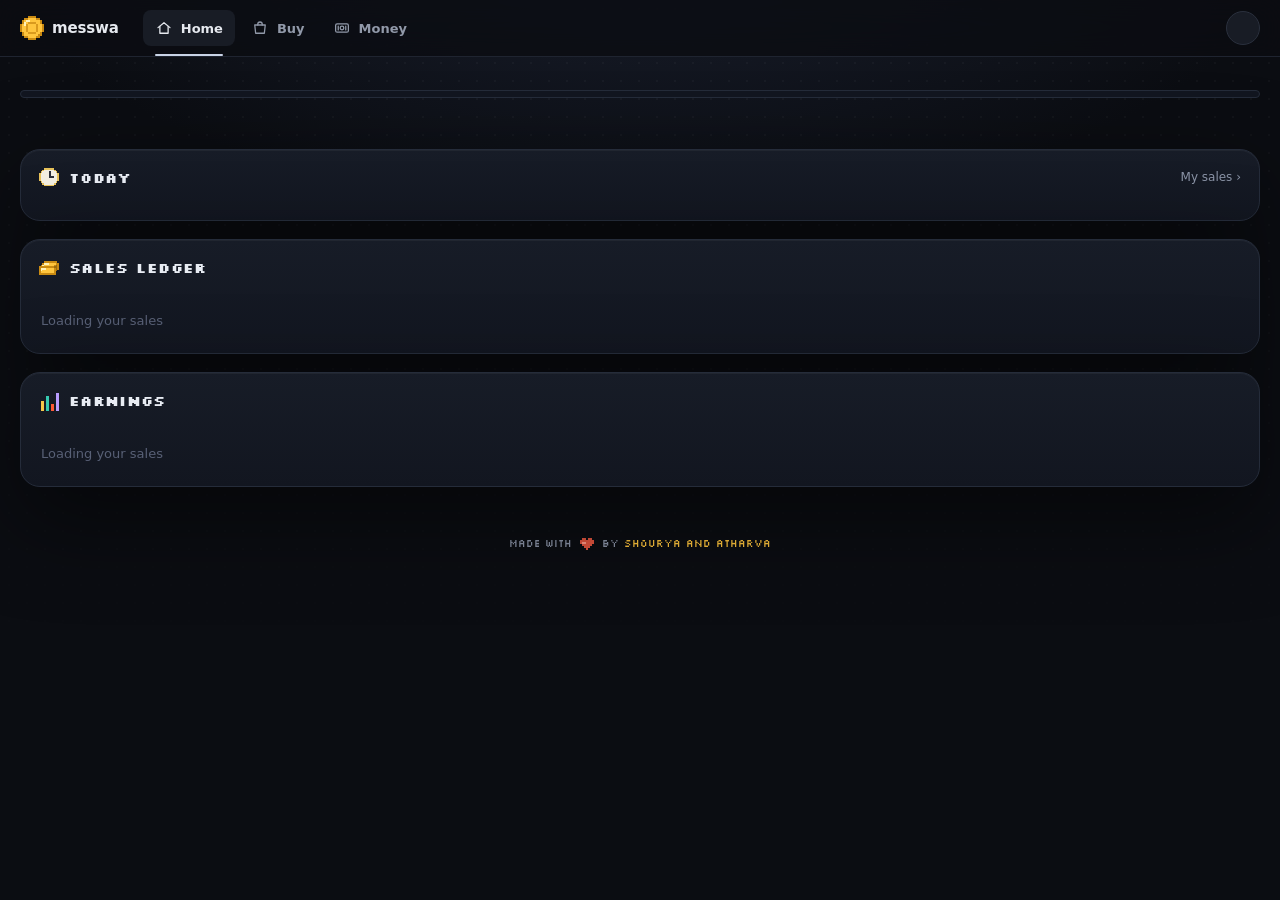
==== commit ee5903b3: "Add Home / Buy / Money shell and move the board to Buy Every signed-in page now shares one shell (sh" ====
--- a/internal/dashboard/static/index.html
+++ b/internal/dashboard/static/index.html
@@ -5,14 +5,16 @@
 <meta name="viewport" content="width=device-width, initial-scale=1, viewport-fit=cover">
 <meta name="color-scheme" content="dark">
 <meta name="theme-color" content="#0b0d12">
-<title>Mess Auction House</title>
+<title>messwa</title>
 <link rel="icon" href="favicon.svg" type="image/svg+xml">
 <link rel="preload" href="silkscreen-700.woff2" as="font" type="font/woff2" crossorigin>
 <link rel="stylesheet" href="style.css">
+<link rel="stylesheet" href="shell.css">
 <link rel="stylesheet" href="sale.css">
 <link rel="stylesheet" href="sales.css">
 <link rel="stylesheet" href="home.css">
 <script src="common.js" defer></script>
+<script src="shell.js" defer></script>
 <link rel="stylesheet" href="attention.css">
 <script src="attention.js" defer></script>
 <script src="sell.js" defer></script>
@@ -22,27 +24,13 @@
 <script src="widgets.js" defer></script>
 <script src="home.js" defer></script>
 </head>
-<body>
-<div class="app">
-  <header class="top">
-    <div class="brand">
-      <span class="logo" id="logo"></span>
-      <div>
-        <h1>Mess Auction House</h1>
-        <p class="sub" id="sub">Buy it now</p>
-      </div>
-      <nav class="navs" aria-label="Pages">
-        <a class="nav-link" href="sales.html" id="salesLink" title="Who you sold to, and for how much"><span id="navIcon"></span><b id="salesLabel">My sales</b></a>
-        <a class="nav-link" href="insights.html" id="insLink" title="What sells, when, and who's selling" hidden><span id="insIcon"></span>Insights</a>
-        <a class="nav-link" href="usage.html" id="useLink" title="How everyone is using messwa" hidden><span id="useIcon"></span>Usage</a>
-        <a class="nav-link" href="settings.html" id="settingsBtn" title="Settings"><span id="settingsIcon"></span>Settings</a>
-        <a class="nav-link" href="account.html" id="accountLink" title="Your account">Account</a>
-      </nav>
-    </div>
-    <div class="day" id="day">
-      <div class="track" id="track"></div>
-    </div>
-  </header>
+<body data-page="home">
+<!-- Home. For now it keeps the widget column (home.js), which the new
+     Home replaces. The market board moved to buy.html. -->
+<div class="app home">
+  <div class="day" id="day">
+    <div class="track" id="track"></div>
+  </div>
 
   <a class="setup-warn" id="noGroups" href="settings.html#offer" hidden><b>Your offers have nowhere to go.</b> Pick the WhatsApp groups to post in before you sell. <span class="go">Pick groups &rsaquo;</span></a>
   <a class="setup-warn" id="noUPI" href="settings.html#buyers" hidden><b>Buyers have no UPI QR to pay on.</b> Add your UPI ID and the bot sends each buyer a QR for the agreed price. <span class="go">Add UPI &rsaquo;</span></a>
@@ -66,52 +54,6 @@
     <button class="home-btn gold" id="homeEmptyEdit" type="button">+ ADD WIDGETS</button>
   </div>
 
-  <!-- The board's markup; home.js moves it into the Market and Market pulse widgets. -->
-  <div id="widgetParts" hidden>
-  <main class="chest" id="chest">
-    <div class="chest-head">
-      <span class="head-icon" id="headIcon"></span>
-      <span class="head-name" id="headName">Loading</span>
-      <span class="head-meta" id="headMeta"></span>
-      <span class="pager" id="pager">
-        <button class="pg" id="pgPrev" aria-label="Previous page">&lsaquo;</button>
-        <span id="pgText"></span>
-        <button class="pg" id="pgNext" aria-label="Next page">&rsaquo;</button>
-      </span>
-      <span class="live" id="live"><i></i><span id="liveText">connecting</span></span>
-    </div>
-    <div class="body">
-      <nav class="tabs" id="tabs" aria-label="Messes"></nav>
-      <section class="grid" id="grid" aria-label="Listings"></section>
-    </div>
-    <div class="controls">
-      <div class="ctl-left" id="ctlLeft"></div>
-      <div class="ctl-row" id="ctlRow"></div>
-    </div>
-  </main>
-
-  <section class="chest pulse" id="pulse" aria-label="Market stats">
-    <div class="chest-head">
-      <span class="head-icon" id="pulseIcon"></span>
-      <span class="head-name">Market pulse</span>
-      <span class="head-meta" id="pulseMeta"></span>
-      <span class="legend"><span><i class="m"></i>messages</span><span><i></i>sales</span></span>
-      <span class="wins" id="wins" role="group" aria-label="Stats window"></span>
-    </div>
-    <div class="cards" id="cards"></div>
-  </section>
-
-  <footer class="hint" id="hint">
-    <span><kbd>1</kbd>-<kbd>5</kbd> messes</span>
-    <span><kbd>&larr;</kbd><kbd>&rarr;</kbd> pages</span>
-    <span><kbd>R</kbd> recent</span>
-    <span><kbd>P</kbd> price</span>
-    <span><kbd>D</kbd> diet</span>
-    <span><kbd>M</kbd> meal</span>
-    <span><kbd>S</kbd> sold</span>
-    <span><kbd>W</kbd> wanted</span>
-  </footer>
-  </div>
 </div>
 
 <aside class="tray" id="tray" hidden aria-label="Widgets you can add">
--- a/internal/dashboard/static/style.css
+++ b/internal/dashboard/static/style.css
@@ -20,6 +20,86 @@
   --cols: 9;
   --rows: 5;
   --sans: Inter, ui-sans-serif, system-ui, -apple-system, "Segoe UI", Roboto, sans-serif;
+
+  /* ---------- calm tokens ----------
+     The Sell side (Home, Money, Settings, Account) and the app shell use
+     these. Buy keeps the arcade look above: Pixel font, slots, gold.
+     Same dark family as --bg and --panel, with less contrast and no glow.
+
+     Type:    --t-xs 12, --t-sm 13, --t-md 15 (body), --t-lg 18,
+              --t-xl 24 (page titles), --t-2xl 32 (one big number).
+              --lh-tight for headings and numbers, --lh-body for text.
+              --w-reg / --w-med / --w-bold.
+     Space:   --sp-1 … --sp-8 on a 4px base (4 8 12 16 24 32 40 48).
+     Radius:  --r-sm 8, --r-md 12, --r-lg 16, --r-pill.
+     Surface: --calm-bg (page), --calm-1 (card), --calm-2 (raised or
+              hover), --calm-line (hairline), --calm-line-2 (stronger).
+     Text:    --calm-text, --calm-muted (secondary), --calm-dim (hints).
+     Status:  --calm-ok, --calm-warn, --calm-bad, each with a -bg tint
+              for a pill or card wash. --calm-accent marks the current
+              thing (selected tab, focus ring).
+     Motion:  --ease-out for things arriving, --ease-in-out for things
+              moving, --ease-spring for a small overshoot on press.
+              --dur-1 120ms (hover, press), --dur-2 200ms (menus, tabs),
+              --dur-3 360ms (cards arriving). prefers-reduced-motion
+              turns them all to 0.
+     Shell:   --shell-h (top bar), --tabbar-h (phone tab bar, 0 on wide
+              screens). Fixed things near the bottom should sit above
+              calc(var(--tabbar-h) + env(safe-area-inset-bottom)). */
+  --t-xs: 12px;
+  --t-sm: 13px;
+  --t-md: 15px;
+  --t-lg: 18px;
+  --t-xl: 24px;
+  --t-2xl: 32px;
+  --lh-tight: 1.2;
+  --lh-body: 1.5;
+  --w-reg: 400;
+  --w-med: 550;
+  --w-bold: 650;
+
+  --sp-1: 4px;
+  --sp-2: 8px;
+  --sp-3: 12px;
+  --sp-4: 16px;
+  --sp-5: 24px;
+  --sp-6: 32px;
+  --sp-7: 40px;
+  --sp-8: 48px;
+
+  --r-sm: 8px;
+  --r-md: 12px;
+  --r-lg: 16px;
+  --r-pill: 999px;
+
+  --calm-bg: #0b0d12;
+  --calm-1: #12151c;
+  --calm-2: #181c25;
+  --calm-line: #1f2430;
+  --calm-line-2: #2a303d;
+  --calm-text: #e6e9ef;
+  --calm-muted: #9199a9;
+  --calm-dim: #5c6475;
+  --calm-accent: #c9d3e6;
+  --calm-ok: #4cc38a;
+  --calm-ok-bg: rgba(76, 195, 138, .12);
+  --calm-warn: #e9b44c;
+  --calm-warn-bg: rgba(233, 180, 76, .12);
+  --calm-bad: #ec6a5c;
+  --calm-bad-bg: rgba(236, 106, 92, .12);
+
+  --ease-out: cubic-bezier(.16, 1, .3, 1);
+  --ease-in-out: cubic-bezier(.65, 0, .35, 1);
+  --ease-spring: cubic-bezier(.34, 1.56, .64, 1);
+  --dur-1: 120ms;
+  --dur-2: 200ms;
+  --dur-3: 360ms;
+
+  --shell-h: 56px;
+  --tabbar-h: 0px;
+}
+@media (prefers-reduced-motion: reduce) {
+  :root { --dur-1: 0ms; --dur-2: 0ms; --dur-3: 0ms; }
 }
 
 * { box-sizing: border-box; }
--- a/internal/dashboard/static/shell.css
+++ b/internal/dashboard/static/shell.css
@@ -0,0 +1,137 @@
+/* The app shell (shell.js): top bar, Home / Buy / Money tabs, avatar menu.
+   Calm on every page, built only from the calm tokens in style.css. Buy's
+   tab alone picks up the arcade gold, so the hot side reads as hot. */
+
+.shell {
+  position: sticky; top: 0; z-index: 45;
+  background: color-mix(in srgb, var(--calm-bg) 82%, transparent);
+  border-bottom: 1px solid var(--calm-line);
+  backdrop-filter: blur(14px) saturate(140%);
+  -webkit-backdrop-filter: blur(14px) saturate(140%);
+}
+.shell-in {
+  width: min(100%, 1640px); height: var(--shell-h); margin: 0 auto; padding: 0 20px;
+  display: flex; align-items: center; gap: var(--sp-5);
+}
+.shell-ic { width: 20px; height: 20px; flex: none; }
+
+.shell-brand {
+  display: inline-flex; align-items: center; gap: var(--sp-2); flex: none;
+  color: var(--calm-text); text-decoration: none; border-radius: var(--r-sm);
+}
+.shell-logo { width: 24px; height: 24px; }
+.shell-logo svg { width: 100%; height: 100%; }
+.shell-name { font: var(--w-bold) var(--t-md)/1 var(--sans); letter-spacing: -.01em; }
+.shell-here { display: none; }
+
+/* ---------- tabs ---------- */
+
+.shell-tabs { display: flex; gap: var(--sp-1); flex: 1; }
+.shell-tab {
+  position: relative; display: inline-flex; align-items: center; gap: var(--sp-2);
+  height: 36px; padding: 0 var(--sp-3); border-radius: var(--r-sm);
+  color: var(--calm-muted); text-decoration: none;
+  font: var(--w-med) var(--t-sm)/1 var(--sans);
+  transition: color var(--dur-1) var(--ease-out), background var(--dur-1) var(--ease-out);
+}
+.shell-tab .shell-ic { width: 18px; height: 18px; }
+.shell-tab:hover { color: var(--calm-text); background: var(--calm-2); }
+.shell-tab[aria-current="page"] { color: var(--calm-text); background: var(--calm-2); }
+/* The underline slides in under the current tab. */
+.shell-tab::after {
+  content: ""; position: absolute; left: var(--sp-3); right: var(--sp-3); bottom: -10px; height: 2px;
+  border-radius: 2px; background: var(--calm-accent);
+  transform: scaleX(0); transition: transform var(--dur-2) var(--ease-out);
+}
+.shell-tab[aria-current="page"]::after { transform: scaleX(1); }
+.shell-tab[data-tab="buy"][aria-current="page"] { color: var(--gold); }
+.shell-tab[data-tab="buy"][aria-current="page"]::after { background: var(--gold); box-shadow: 0 0 10px rgba(255, 197, 61, .5); }
+/* Alerts on Home, set by shellBadge. */
+.shell-tab.has-dot::before {
+  content: ""; position: absolute; top: 6px; left: 22px; width: 7px; height: 7px; border-radius: 50%;
+  background: var(--calm-bad); box-shadow: 0 0 0 2px var(--calm-bg);
+}
+
+/* ---------- avatar menu ---------- */
+
+.shell-me { position: relative; flex: none; margin-left: auto; }
+.shell-avatar {
+  display: grid; place-items: center; width: 34px; height: 34px; padding: 0; cursor: pointer;
+  border-radius: 50%; border: 1px solid var(--calm-line-2); background: var(--calm-2);
+  color: var(--calm-text); font: var(--w-bold) var(--t-sm)/1 var(--sans);
+  transition: border-color var(--dur-1) var(--ease-out), transform var(--dur-1) var(--ease-spring);
+}
+.shell-avatar:hover { border-color: var(--calm-muted); }
+.shell-avatar:active { transform: scale(.94); }
+.shell-avatar.here, .shell-avatar[aria-expanded="true"] { border-color: var(--calm-accent); }
+/* A small gold rim says the account is an admin's. */
+.shell-avatar.admin { box-shadow: 0 0 0 2px var(--calm-bg), 0 0 0 3px color-mix(in srgb, var(--gold) 55%, transparent); }
+
+.shell-menu {
+  position: absolute; top: calc(100% + var(--sp-2)); right: 0; min-width: 220px; padding: var(--sp-1);
+  border-radius: var(--r-md); border: 1px solid var(--calm-line-2); background: var(--calm-1);
+  box-shadow: 0 18px 50px rgba(0, 0, 0, .5);
+  transform-origin: top right; animation: shell-in var(--dur-2) var(--ease-out);
+}
+@keyframes shell-in { from { opacity: 0; transform: translateY(-4px) scale(.98); } }
+.shell-who { display: flex; flex-direction: column; gap: 2px; padding: var(--sp-2) var(--sp-3) var(--sp-3); border-bottom: 1px solid var(--calm-line); margin-bottom: var(--sp-1); }
+.shell-who b { font: var(--w-bold) var(--t-sm)/var(--lh-tight) var(--sans); color: var(--calm-text); overflow-wrap: anywhere; }
+.shell-who span { font-size: var(--t-xs); color: var(--calm-dim); }
+.shell-item {
+  display: flex; align-items: center; gap: var(--sp-3); width: 100%; min-height: 38px; padding: 0 var(--sp-3);
+  border: 0; border-radius: var(--r-sm); background: none; cursor: pointer; text-align: left;
+  color: var(--calm-text); text-decoration: none; font: var(--w-reg) var(--t-sm)/1 var(--sans);
+}
+.shell-item .shell-ic { width: 18px; height: 18px; color: var(--calm-muted); }
+.shell-item:hover, .shell-item:focus-visible { background: var(--calm-2); outline: none; }
+.shell-item[aria-current="page"] { background: var(--calm-2); }
+.shell-crown {
+  display: flex; align-items: center; gap: var(--sp-2); padding: var(--sp-3) var(--sp-3) var(--sp-1);
+  margin-top: var(--sp-1); border-top: 1px solid var(--calm-line);
+  font: var(--w-med) var(--t-xs)/1 var(--sans); color: var(--gold); letter-spacing: .02em;
+}
+.shell-crown .crown { width: 16px; height: 16px; }
+.shell-sep { height: 1px; margin: var(--sp-1) 0; background: var(--calm-line); }
+.shell-out { color: var(--calm-muted); }
+
+.shell a:focus-visible, .shell button:focus-visible { outline: 2px solid var(--calm-accent); outline-offset: 2px; }
+
+/* ---------- page heads ----------
+   Pages under the shell title themselves with one calm line, no subtitle. */
+
+.page-head { display: flex; align-items: center; gap: var(--sp-3); min-height: 32px; }
+.page-head > :last-child:not(.page-title) { margin-left: auto; }
+.page-title { margin: 0; flex: 1; min-width: 0; font: var(--w-bold) var(--t-xl)/var(--lh-tight) var(--sans); letter-spacing: -.015em; color: var(--calm-text); }
+
+/* ---------- phones ---------- */
+
+@media (max-width: 720px) {
+  :root { --shell-h: 52px; --tabbar-h: 60px; }
+  /* No blur on the bar here: it would trap the fixed tab bar inside it. */
+  /* Relative, not sticky, and still on top so the avatar menu covers the page. */
+  .shell { position: relative; background: none; border-bottom: 0; backdrop-filter: none; -webkit-backdrop-filter: none; }
+  .shell-in { padding: 0 16px; gap: var(--sp-3); }
+  .shell-name { display: none; }
+  .shell-here { display: block; flex: 1; min-width: 0; font: var(--w-bold) var(--t-lg)/1 var(--sans); letter-spacing: -.01em; color: var(--calm-text); }
+  .page-head .page-title { display: none; }
+
+  .shell-tabs {
+    position: fixed; left: 0; right: 0; bottom: 0; z-index: 45;
+    height: calc(var(--tabbar-h) + env(safe-area-inset-bottom)); padding: 0 var(--sp-2) env(safe-area-inset-bottom);
+    gap: 0; background: color-mix(in srgb, var(--calm-1) 88%, transparent);
+    border-top: 1px solid var(--calm-line);
+    backdrop-filter: blur(16px) saturate(140%); -webkit-backdrop-filter: blur(16px) saturate(140%);
+  }
+  .shell-tab {
+    flex: 1; flex-direction: column; justify-content: center; gap: 3px; height: 100%; padding: 0;
+    border-radius: 0; background: none; font-size: 11px;
+  }
+  .shell-tab:hover, .shell-tab[aria-current="page"] { background: none; }
+  .shell-tab .shell-ic { width: 22px; height: 22px; transition: transform var(--dur-2) var(--ease-spring); }
+  .shell-tab[aria-current="page"] .shell-ic { transform: translateY(-1px) scale(1.06); }
+  .shell-tab::after { left: 32%; right: 32%; top: 0; bottom: auto; }
+  .shell-tab.has-dot::before { top: 8px; left: calc(50% + 6px); }
+
+  body.has-shell { padding-bottom: calc(var(--tabbar-h) + env(safe-area-inset-bottom)); }
+  body.has-shell .toast { bottom: calc(var(--tabbar-h) + 12px + env(safe-area-inset-bottom)); }
+}
--- a/internal/dashboard/static/sale.css
+++ b/internal/dashboard/static/sale.css
@@ -29,6 +29,24 @@
 .mysale.sold { border-color: color-mix(in srgb, var(--veg) 60%, transparent); }
 @keyframes ms-glow { 50% { box-shadow: 0 0 0 1px rgba(255, 107, 91, .18), 0 0 8px rgba(255, 107, 91, .1); } }
 
+/* An extra sold apart from its meal: an egg-yellow edge on the left, so it
+   reads as the meal's side order, never as the meal. */
+.mysale.extra { border-left: 3px solid color-mix(in srgb, var(--egg) 75%, transparent); padding-left: 12px; }
+.mysale.extra.sched { border-left-style: dashed; }
+.ms-diet.ms-egg { display: grid; place-items: center; width: 14px; height: 14px; border-radius: 4px; background: #1a1608; border: 1px solid color-mix(in srgb, var(--egg) 50%, transparent); }
+.ms-diet.ms-egg svg { width: 8px; height: 9px; }
+.ms-xtag { color: var(--egg); font-weight: 600; }
+
+/* A meal's registered extras on its card, with a link to sell them. */
+.ms-xrow { display: flex; align-items: center; gap: 8px; min-width: 0; padding: 7px 9px; border-radius: 9px; background: color-mix(in srgb, var(--egg) 7%, var(--slot)); border: 1px solid color-mix(in srgb, var(--egg) 22%, transparent); }
+.ms-xic { flex: none; display: grid; place-items: center; width: 18px; height: 18px; }
+.ms-xic svg { width: 10px; height: 11px; }
+.ms-xwords { flex: 1; min-width: 0; font-size: 12px; line-height: 1.35; color: var(--muted); }
+.ms-xwords b { color: var(--egg); font-weight: 600; }
+.ms-btn.ms-xgo { flex: none; padding: 6px 8px; font-size: 8px; }
+.ms-btn.ms-xgo.egg { border-color: color-mix(in srgb, var(--egg) 70%, transparent); color: var(--egg); }
+.ms-btn.ms-xgo.egg:hover { background: color-mix(in srgb, var(--egg) 14%, var(--slot)); }
+
 /* header */
 .ms-top { display: flex; align-items: center; gap: 7px; min-width: 0; }
 .ms-mess { width: 8px; height: 8px; border-radius: 50%; background: var(--m); box-shadow: 0 0 8px var(--m); flex: none; }
@@ -143,6 +161,8 @@
 .ms-sec { margin-top: 4px; font: 700 8px Pixel; letter-spacing: 1px; color: var(--dim); }
 .ms-done { display: flex; align-items: center; gap: 8px; width: 100%; padding: 8px 14px; border-radius: 12px; border: 1px solid var(--line); background: #141821; color: var(--text); font: inherit; font-size: 13px; text-align: left; cursor: pointer; opacity: .75; }
 .ms-done:hover { opacity: 1; }
+div.ms-done { cursor: default; }
+div.ms-done:hover { opacity: .75; }
 .ms-done .nm { min-width: 0; white-space: nowrap; overflow: hidden; text-overflow: ellipsis; }
 .ms-done .st { flex: none; font: 700 9px Pixel; color: var(--dim); }
 .ms-done.won .st { color: var(--veg); }
@@ -164,8 +184,10 @@
 .sb-face.need { border-color: var(--red); } .sb-face.chk { border-color: var(--egg); } .sb-face.pay, .sb-face.won { border-color: var(--veg); }
 .sb-who { flex: 1; min-width: 0; }
 .sb-name { color: var(--text); font-weight: 600; font-size: 16px; overflow: hidden; text-overflow: ellipsis; white-space: nowrap; }
-.sb-phone { display: flex; gap: 6px; align-items: baseline; margin-top: 2px; font-size: 12px; color: var(--muted); }
-.sb-copy { padding: 0; border: none; background: none; color: var(--blue); font: inherit; font-size: 12px; cursor: pointer; }
+.sb-phone { display: flex; gap: 6px; align-items: center; margin-top: 2px; font-size: 12px; color: var(--muted); }
+.sb-copy { display: grid; place-items: center; padding: 2px; border: none; border-radius: 4px; background: none; color: var(--blue); cursor: pointer; }
+.sb-copy:hover { background: color-mix(in srgb, var(--blue) 15%, transparent); }
+.sb-copy svg { display: block; width: 14px; height: 14px; }
 .sb-x { width: 30px; height: 30px; flex: none; border-radius: 8px; border: 1px solid var(--line); background: none; color: var(--muted); font-size: 14px; cursor: pointer; }
 .sb-x:hover { color: var(--text); }
 
@@ -235,36 +257,6 @@
 
 .sale-sheet .sec { display: flex; align-items: center; gap: 6px; font: 700 7px Pixel; color: var(--dim); letter-spacing: .5px; margin: 0 0 -8px; }
 .sale-sheet .sec::after { content: ""; flex: 1; height: 1px; background: var(--line); }
-.sale-sheet .ms-top .ms-meal { font: 700 10px Pixel; letter-spacing: .4px; }
-.sb-count { font: 700 20px Pixel; color: var(--veg); }
-.sb-count.small { margin-left: auto; font-size: 14px; color: var(--gold); }
-.sb-count small { font-size: 8px; color: var(--muted); }
-.sb-chip { font: 700 8px Pixel; letter-spacing: .3px; padding: 3px 6px; border-radius: 5px; border: 1px solid var(--line); color: var(--muted); }
-.sb-chip.grn { color: var(--veg); border-color: color-mix(in srgb, var(--veg) 50%, transparent); }
-.tug-i { font: 400 7px Pixel; }
-svg.chart { display: block; width: 100%; }
-.mp-posts { display: grid; gap: 6px; }
-.mp-post { display: flex; align-items: center; gap: 8px; }
-.mp-group { display: flex; align-items: center; gap: 8px; margin-top: 6px; }
-.mp-group:first-child { margin-top: 0; }
-.mp-group b { font: 700 10px Pixel; }
-.mp-group .name { flex: 1; min-width: 0; overflow: hidden; text-overflow: ellipsis; white-space: nowrap; font: 700 8px Pixel; color: var(--text); }
-.mp-group .times { font: 700 7px Pixel; color: var(--dim); }
-.mp-post { padding-left: 18px; }
-.mp-post.old { opacity: .55; }
-.mp-post .when { font: 700 7px Pixel; color: var(--muted); width: 34px; flex: none; }
-.mp-bar { flex: 1; display: flex; height: 10px; border-radius: 3px; overflow: hidden; }
-.mp-bar .me { width: 4%; background: var(--gold); }
-.mp-bar .after { background: #3a4152; }
-.mp-bar .after.red { background: var(--red); opacity: .8; }
-.mp-bar.failed { border: 1px dashed var(--red); }
-.mp-post .n { font: 700 9px Pixel; color: var(--muted); min-width: 26px; text-align: right; }
-.mp-post .n.red { color: var(--red); }
-.mp-tries { display: grid; grid-template-columns: repeat(auto-fill, minmax(52px, 1fr)); gap: 6px; }
-.mp-try { height: 34px; border-radius: 7px; background: var(--slot); border: 1px solid #262d3b; display: grid; place-items: center; font: 700 8px Pixel; color: var(--dim); }
-.mp-try.h-active { color: var(--veg); border-color: var(--veg); background: color-mix(in srgb, var(--veg) 15%, var(--slot)); }
-.mp-try.h-sold { color: var(--veg); border-color: color-mix(in srgb, var(--veg) 50%, transparent); }
-.mp-try.cur { box-shadow: 0 0 0 1px var(--gold); }
 
 .sale-action-form { display: grid; gap: 12px; }
 .sale-action-form label { display: grid; gap: 6px; color: var(--muted); font-size: 12px; }
@@ -274,3 +266,40 @@
   .mysale.hot { animation: none; }
   .sb-bar i { transition: none; }
 }
+
+/* sale details and retained conversations: folds, see saleInformation */
+/* inline-size containment: a long unwrapped name must not widen the sheet,
+   whose modal grid track sizes to its content */
+.sb-fold, .sb-convo { contain: inline-size; border: 1px solid var(--line); border-radius: 10px; background: var(--slot); }
+.sb-fold > summary, .sb-convo > summary { display: flex; align-items: center; gap: 8px; min-width: 0; padding: 10px 12px; list-style: none; cursor: pointer; border-radius: 10px; }
+.sb-fold > summary::-webkit-details-marker, .sb-convo > summary::-webkit-details-marker { display: none; }
+.sb-fold > summary:hover, .sb-convo > summary:hover { background: var(--slot-hi); }
+.sb-fold > summary:focus-visible, .sb-convo > summary:focus-visible { outline: 2px solid var(--gold); outline-offset: 2px; }
+.sb-fold > summary .ttl, .sb-convo > summary .ttl { flex: none; font: 700 9px Pixel, var(--sans); letter-spacing: .5px; color: var(--muted); }
+.sb-fold > summary .sub, .sb-convo > summary .sub { flex: 1; min-width: 0; font-size: 12px; color: var(--muted); white-space: nowrap; overflow: hidden; text-overflow: ellipsis; }
+.sb-fold > summary .chev, .sb-convo > summary .chev { flex: none; margin-left: auto; font-style: normal; font-size: 16px; line-height: 1; color: var(--dim); transition: transform .15s; }
+.sb-fold[open] > summary .chev, .sb-convo[open] > summary .chev { transform: rotate(90deg); }
+.sb-fold[open] > summary, .sb-convo[open] > summary { border-radius: 10px 10px 0 0; }
+.fold-body { display: flex; flex-direction: column; gap: 10px; padding: 2px 12px 12px; }
+.fold-body .sec { margin: 4px 0 -4px; }
+.fold-body .sb-note { margin: 0; line-height: 1.45; }
+.fold-body .sb-strip div { padding: 7px 6px; }
+
+/* chat bubbles: the buyer on the left, you and the bot on the right */
+.cv-msg { align-self: flex-start; display: flex; flex-direction: column; gap: 4px; max-width: 86%; padding: 7px 10px; border-radius: 10px 10px 10px 3px; background: var(--slot-hi); font-size: 13px; line-height: 1.45; overflow-wrap: anywhere; }
+.cv-msg.me { align-self: flex-end; border-radius: 10px 10px 3px 10px; background: rgba(52, 196, 99, .12); }
+.cv-msg.chk { box-shadow: inset 0 0 0 1px color-mix(in srgb, var(--egg) 60%, transparent); }
+.cv-who { font: 700 7px Pixel, var(--sans); letter-spacing: .4px; color: var(--muted); }
+.cv-msg.me .cv-who { color: color-mix(in srgb, var(--veg) 70%, var(--muted)); }
+.cv-text { margin: 0; white-space: pre-wrap; max-height: 260px; overflow: auto; }
+.cv-text.dim { color: var(--muted); font-size: 12px; }
+.cv-check { display: flex; align-items: baseline; gap: 6px; font-size: 12px; color: var(--egg); }
+.cv-check .sb-chip { flex: none; }
+.sb-chip { font: 700 8px Pixel; letter-spacing: .3px; padding: 3px 6px; border-radius: 5px; border: 1px solid var(--line); color: var(--muted); }
+.sb-chip.egg { color: var(--egg); border-color: color-mix(in srgb, var(--egg) 55%, transparent); }
+.cv-msg img { display: block; max-width: 100%; max-height: 320px; object-fit: contain; border-radius: 7px; background: var(--bg); }
+a.cv-file { align-self: flex-start; color: var(--blue); text-decoration: none; }
+a.cv-file:hover { border-color: var(--blue); }
+@media (prefers-reduced-motion: reduce) {
+  .sb-fold > summary .chev, .sb-convo > summary .chev { transition: none; }
+}
--- a/internal/dashboard/static/sales.css
+++ b/internal/dashboard/static/sales.css
@@ -1,8 +1,7 @@
 /* The sales page. Shares style.css with the board; this adds what's new. */
 
 .app.sales { width: min(900px, 100%); --s: 64px; }
-.sales .top { display: flex; justify-content: space-between; align-items: center; gap: 16px; }
-.sales .top .live { border-left: 0; padding-left: 0; }
+.sales .page-head .live { border-left: 0; padding-left: 0; }
 
 .notice {
   margin: 0; padding: 10px 14px; border-radius: 12px;
@@ -46,8 +45,8 @@
 .mh { display: grid; place-items: center; }
 .mh svg { width: 14px; height: 14px; opacity: .85; }
 .lgrid .slot.out { background: transparent; border-color: transparent; box-shadow: none; }
-.ghost { position: absolute; inset: 0; display: grid; place-items: center; }
-.ghost svg { width: 40%; height: 40%; }
+.cell .ghost { position: absolute; inset: 0; display: grid; place-items: center; }
+.cell .ghost svg { width: 40%; height: 40%; }
 .cell.is-ate .ghost, .cell.is-wasted .ghost { opacity: .28; filter: grayscale(1); }
 .cell.is-ate .stamp { color: var(--muted); }
 .cell.is-wasted .stamp { color: #ff6b5b; }
@@ -97,7 +96,7 @@
 
 .heads { display: grid; grid-template-columns: repeat(auto-fill, var(--s)); gap: var(--gap); }
 .heads .slot > svg { position: absolute; left: 50%; top: 46%; width: 44%; height: 44%; transform: translate(-50%, -50%); filter: drop-shadow(2px 2px 0 rgba(0, 0, 0, .45)); }
-.pip { position: absolute; left: 6px; top: 6px; width: 6px; height: 6px; border-radius: 1px; background: var(--m); box-shadow: 0 0 6px var(--m); }
+.heads .pip { position: absolute; left: 6px; top: 6px; width: 6px; height: 6px; border-radius: 1px; background: var(--m); box-shadow: 0 0 6px var(--m); }
 .heads .slot.tiered { border-color: color-mix(in srgb, var(--m) 45%, transparent); }
 .rbody { display: flex; gap: 16px; margin-top: 14px; align-items: flex-start; }
 .rbody .panel { flex: 1; min-width: 0; }
@@ -114,12 +113,12 @@
 .pleg .b { width: 14px; height: 10px; border-radius: 3px; background: rgba(232, 236, 243, .16); }
 .pleg .t { width: 2px; height: 11px; background: var(--text); opacity: .8; }
 .pleg .d { width: 8px; height: 8px; border-radius: 50%; background: var(--gold); }
-#pplot svg { width: 100%; height: auto; overflow: visible; }
-#pplot text { font-family: var(--sans); }
-#pplot .px { font: 700 9px Pixel; }
-#pplot .pill { font-size: 8px; }
-#pplot .dot { cursor: default; }
-#pplot .dot:hover circle + circle { stroke: var(--text); }
+.pplot svg { width: 100%; height: auto; overflow: visible; }
+.pplot text { font-family: var(--sans); }
+.pplot .px { font: 700 9px Pixel; }
+.pplot .pill { font-size: 8px; }
+.pplot .dot { cursor: default; }
+.pplot .dot:hover circle + circle { stroke: var(--text); }
 
 /* ---------- earnings ---------- */
 
@@ -128,8 +127,8 @@
 .ecards .spark { grid-template-columns: repeat(var(--n), minmax(0, 1fr)); }
 .ecards .bk i { left: 12%; right: 12%; background: var(--m); }
 .ecards .bk:hover i { filter: brightness(1.25); }
-.card-diet { display: inline-flex; align-items: center; gap: 5px; margin-left: 10px; font: 600 11px var(--sans); letter-spacing: 0; color: var(--muted); vertical-align: middle; }
-.card-head .card-diet svg { width: 12px; height: 12px; }
+.ecards .card-diet { display: inline-flex; align-items: center; gap: 5px; margin-left: 10px; font: 600 11px var(--sans); letter-spacing: 0; color: var(--muted); vertical-align: middle; }
+.ecards .card-head .card-diet svg { width: 12px; height: 12px; }
 
 @media (max-width: 760px) {
   /* Seven columns plus the meal icons must fit the phone's width. */
@@ -140,7 +139,7 @@
   .ledger, .rbody { flex-direction: column; }
   .lside, .tiers { width: 100%; }
   .ecards { grid-template-columns: minmax(0, 1fr); }
-  .price { font-size: 16px; }
+  .app.sales .price, .lgrid .price { font-size: 16px; }
 }
 
 /* ---------- selling from the ledger ---------- */
@@ -256,7 +255,8 @@
 .panel.calm { background: linear-gradient(rgba(16, 0, 16, .95), rgba(16, 0, 16, .95)) padding-box, linear-gradient(180deg, #3a1a90, #1c0a55) border-box; }
 .cal-head { display: flex; justify-content: space-between; align-items: flex-start; gap: 8px; }
 .cal-head > div { min-width: 0; }
-.cal-x { flex: none; margin: -2px -4px 0 0; font-size: 16px; }
+.cal-x { flex: none; display: grid; place-items: center; margin: -2px -4px 0 0; padding: 0; color: var(--text); }
+.cal-x svg { width: 10px; height: 10px; }
 .cal-sum { margin-top: 6px; font-size: 12.5px; }
 .cal-list { display: flex; flex-wrap: wrap; gap: 5px; margin-top: 8px; max-height: 96px; overflow: auto; }
 .cal-chip {
@@ -327,6 +327,83 @@
   .cell.is-scheduled .sell-tag { font-size: 8px; letter-spacing: 0; }
   .cell.is-selling .sell-tag { font-size: 6px; letter-spacing: 0; }
   .auto-tag { top: 2px; right: 3px; font-size: 8px; }
+}
+
+/* ---------- extras: eggs sold apart from their meal (ledger.js) ---------- */
+
+/* The egg tab hangs off a meal's bottom-right corner, half outside it, so it
+   never covers a stamp, the price, the SELL tag or the mess icon. */
+.xbadge {
+  position: absolute; right: -5px; bottom: -5px; z-index: 3; display: inline-flex; align-items: center; gap: 2px;
+  height: 14px; padding: 0 3px 0 2px; border-radius: 4px; border: 1px solid color-mix(in srgb, var(--egg) 70%, #000);
+  background: #1a1608; color: var(--egg); font: 400 7px/1 Pixel; box-shadow: 0 2px 4px rgba(0, 0, 0, .55); pointer-events: none;
+}
+.xbadge svg { width: 8px; height: 9px; flex: none; }
+.xbadge b { font-weight: 400; padding-top: 1px; }
+.xbadge.none { color: var(--muted); border-color: #3a4357; background: #12151d; }
+.xbadge.none svg { opacity: .55; filter: grayscale(.6); }
+.cell.is-handoff > .xbadge { opacity: 1; }
+
+/* The note on the meal: its sale leaves the eggs out. */
+.cal-xmeal { display: flex; gap: 7px; align-items: flex-start; margin: 10px 0 0; font-size: 12px; color: color-mix(in srgb, var(--egg) 55%, var(--muted)); }
+.cal-xmeal svg { flex: none; width: 10px; height: 11px; margin-top: 2px; }
+
+.cal-xsec { margin-top: 14px; padding-top: 12px; border-top: 1px dashed #2e3646; }
+.cal-xhead { display: flex; align-items: center; gap: 8px; min-width: 0; }
+.cal-xhead .side-k { color: var(--egg); }
+.cal-xwhen { flex: 1; min-width: 0; font-size: 11px; color: var(--dim); white-space: nowrap; overflow: hidden; text-overflow: ellipsis; }
+.cal-xverify { flex: none; width: auto; height: auto; padding: 6px 9px; font: 700 7px/1 Pixel; letter-spacing: .3px; color: var(--egg); white-space: nowrap; }
+.cal-xverify:disabled { opacity: .5; cursor: default; }
+.cal-xnone { margin: 8px 0 0; font-size: 12px; }
+.cal-xsec > .sell-err { margin: 8px 0 0; }
+.cal-xsec > .sell-err:empty { display: none; }
+.cal-xsec > .cal-done { margin-top: 8px; }
+
+.cal-xitem { margin-top: 10px; }
+.cal-xname { display: flex; flex-wrap: wrap; align-items: center; gap: 4px 8px; font-size: 13px; color: var(--muted); }
+.cal-xname b { color: var(--text); font-weight: 600; }
+.cal-xic { display: grid; place-items: center; width: 18px; height: 18px; border-radius: 5px; background: #1a1608; border: 1px solid color-mix(in srgb, var(--egg) 45%, transparent); }
+.cal-xic svg { width: 10px; height: 11px; }
+.cal-xrate { margin-left: auto; font: 400 8px Pixel; color: var(--gold); }
+.cal-xpills { display: flex; flex-wrap: wrap; gap: 4px; margin-top: 7px; }
+.xpill { padding: 2px 6px 3px; border-radius: 99px; border: 1px solid currentColor; font: 700 7px Pixel; letter-spacing: .3px; white-space: nowrap; }
+.xpill.left { color: var(--egg); background: color-mix(in srgb, var(--egg) 10%, transparent); }
+.xpill.sel { color: var(--gold); }
+.xpill.sch { color: #5aa9ff; border-style: dashed; }
+.xpill.sold { color: var(--veg); }
+.xpill.ate { color: var(--dim); }
+.cal-xearned { margin: 6px 0 0; font-size: 11.5px; }
+
+.cal-xslots { display: grid; gap: 4px; margin-top: 8px; }
+.cal-xslot {
+  display: grid; grid-template-columns: auto auto 1fr; align-items: center; gap: 2px 8px; width: 100%; min-width: 0;
+  padding: 6px 9px; border-radius: 8px; border: 1px solid #252c3a; background: var(--slot); color: var(--muted); font: inherit; font-size: 12px; text-align: left;
+}
+button.cal-xslot { cursor: pointer; }
+button.cal-xslot:hover:not(:disabled) { background: var(--slot-hi); border-color: color-mix(in srgb, var(--egg) 55%, transparent); }
+button.cal-xslot:focus-visible { outline: 2px solid var(--gold); outline-offset: 2px; }
+.cal-xslot .n { color: var(--text); font-weight: 600; white-space: nowrap; }
+.cal-xslot b { font: 700 7px Pixel; letter-spacing: .3px; white-space: nowrap; }
+.cal-xslot .p { justify-self: end; font: 400 8px Pixel; color: var(--gold); white-space: nowrap; }
+.cal-xslot .who { grid-column: 1 / -1; min-width: 0; font-size: 11px; color: var(--dim); white-space: nowrap; overflow: hidden; text-overflow: ellipsis; }
+.cal-xslot.sel { border-color: color-mix(in srgb, var(--gold) 45%, transparent); } .cal-xslot.sel b { color: var(--gold); }
+.cal-xslot.sch { border-style: dashed; border-color: color-mix(in srgb, var(--gold) 55%, transparent); } .cal-xslot.sch b { color: #5aa9ff; }
+.cal-xslot.arm b { color: var(--egg); }
+.cal-xslot.sold b { color: var(--veg); }
+
+.cal-xform { margin-top: 10px; }
+.cal-xform .pr-vals { grid-template-columns: repeat(auto-fit, minmax(150px, 1fr)); margin: 10px 0 8px; }
+.cal-xform .sell-note { margin-top: 6px; font-size: 11.5px; }
+.cal-xform .sell-axis { font-size: 10.5px; }
+.cal-xcount .pr-in { cursor: default; }
+.cal-xcount .cal-time-v small { margin-left: 2px; }
+.cal-xcount .pr-in button:disabled { opacity: .35; cursor: default; background: var(--slot); color: var(--text); }
+.cal-xform + .cal-acts { margin-top: 10px; }
+.cal-acts .sell-btn[hidden] { display: none; }
+
+@media (max-width: 760px) {
+  .xbadge { right: -4px; bottom: -4px; height: 12px; padding: 0 2px 0 1px; font-size: 6px; gap: 1px; }
+  .xbadge svg { width: 7px; height: 8px; }
 }
 
 /* ---------- recurring rules ---------- */
@@ -410,9 +487,9 @@
 .rr-est { display: flex; align-items: baseline; gap: 8px; white-space: nowrap; }
 .rr-est b { font: 700 12px Pixel; color: var(--gold); }
 .rr-est small { color: var(--dim); font-size: 11px; }
-.rr-bar { position: relative; height: 6px; margin: 0 2px; border-radius: 3px; background: #0c0f14; box-shadow: 0 0 0 1px var(--line); }
-.rr-bar .band { position: absolute; top: 0; bottom: 0; border-radius: 3px; background: linear-gradient(90deg, #ff9f3d, var(--gold)); }
-.rr-bar .mid { position: absolute; top: -4px; bottom: -4px; width: 2px; margin-left: -1px; border-radius: 1px; background: var(--text); opacity: .7; }
+.rr-row .dual + .sell-axis { margin-top: -8px; }
+.rr-axis { position: relative; margin-left: 0; margin-right: 0; padding: 0 2px; }
+.rr-axis .med-l { position: absolute; transform: translateX(-50%); }
 .rr-fallback { background: none; border-style: dashed; }
 .rr-fallback .rr-meal { color: var(--muted); font-weight: 500; }
 .pr-in.sm { height: 36px; }
@@ -420,11 +497,28 @@
 .pr-in .cur.pct { font-size: 15px; }
 .sell-form .pr-in.sm input.pr-num { font-size: 15px; }
 
-/* Goes up: a select with the clock in front. */
-.rw-in { position: relative; display: block; }
-.rw-in i { position: absolute; left: 11px; top: 50%; width: 16px; height: 16px; margin-top: -8px; pointer-events: none; }
-.rw-in i svg { display: block; width: 16px; height: 16px; image-rendering: pixelated; }
-.sell-form .rw-in select { padding: 9px 10px 9px 36px; border-radius: 10px; }
+/* Goes up: the same -30m to +1h 30m slider as Settings. */
+.rule-when .rf-top { margin-bottom: 8px; }
+.rw-val { display: inline-flex; align-items: center; gap: 6px; font: 700 11px Pixel; color: var(--gold); white-space: nowrap; }
+.rw-val i { width: 14px; height: 14px; flex: none; }
+.rw-val i svg { display: block; width: 14px; height: 14px; image-rendering: pixelated; }
+.rw-card { padding: 11px 12px; border-radius: 12px; background: var(--slot); border: 1px solid var(--line); }
+.rw-sl { display: flex; align-items: center; gap: 10px; }
+.rw-sl .dim { font-size: 11px; color: var(--dim); white-space: nowrap; }
+.rw-sl input[type=range] {
+  -webkit-appearance: none; appearance: none; flex: 1; min-width: 0; height: 6px; margin: 0;
+  border-radius: 99px; background: #0c0f14; border: 1px solid var(--line); outline: none; cursor: pointer;
+}
+.rw-sl input[type=range]::-webkit-slider-thumb {
+  -webkit-appearance: none; width: 16px; height: 16px; border-radius: 50%;
+  background: var(--gold); box-shadow: 0 0 0 4px rgba(255, 197, 61, .18); cursor: pointer;
+}
+.rw-sl input[type=range]::-moz-range-thumb {
+  width: 16px; height: 16px; border: 0; border-radius: 50%;
+  background: var(--gold); box-shadow: 0 0 0 4px rgba(255, 197, 61, .18); cursor: pointer;
+}
+.rw-sl input[type=range]:focus-visible::-webkit-slider-thumb { box-shadow: 0 0 0 4px rgba(255, 197, 61, .45); }
+.rw-sl input[type=range]:focus-visible::-moz-range-thumb { box-shadow: 0 0 0 4px rgba(255, 197, 61, .45); }
 
 /* On/off rows with a switch on the right. */
 .rule-switches { display: grid; border-radius: 12px; background: var(--slot); border: 1px solid var(--line); overflow: hidden; }
@@ -436,7 +530,7 @@
 .rsw-t small { color: var(--dim); font-size: 11.5px; }
 .rsw i { position: relative; flex: none; width: 38px; height: 22px; border-radius: 11px; background: #0c0f14; box-shadow: inset 0 0 0 1px var(--line); transition: background .15s; }
 .rsw i::after {
-  content: ""; position: absolute; left: 3px; top: 3px; width: 16px; height: 16px; border-radius: 5px; background: var(--dim);
+  content: ""; position: absolute; left: 3px; top: 3px; width: 16px; height: 16px; border-radius: 50%; background: var(--dim);
   transition: transform .15s, background .15s;
 }
 .rsw input:checked + i { background: color-mix(in srgb, var(--gold) 30%, #0c0f14); box-shadow: inset 0 0 0 1px color-mix(in srgb, var(--gold) 70%, transparent); }
--- a/internal/dashboard/static/home.css
+++ b/internal/dashboard/static/home.css
@@ -0,0 +1,213 @@
+/* The home page's widgets, their edit mode and the tray of widgets to add (home.js). */
+
+.widgets { display: flex; flex-direction: column; gap: 18px; }
+.widget { position: relative; min-width: 0; }
+.w-content { min-width: 0; }
+
+/* A widget panel built by home.js. */
+.w-chest .chest-head { flex-wrap: nowrap; }
+.w-chest .head-meta { color: var(--muted); }
+.w-body { min-width: 0; }
+.w-body.sales-box { gap: 8px; }
+.w-link { color: var(--gold); text-decoration: none; font-size: 12.5px; white-space: nowrap; }
+.w-link:hover { text-decoration: underline; }
+.head-link { margin-left: auto; font-size: 12px; color: var(--muted); }
+.head-link:hover { color: var(--gold); text-decoration: none; }
+.w-foot { display: flex; justify-content: flex-end; padding-top: 10px; }
+
+/* Alerts keep their own banner look and vanish while nothing needs you. */
+.w-quiet-note { display: none; }
+.widget[data-w="alerts"].w-empty { display: none; }
+.home-editing .widget[data-w="alerts"].w-empty { display: block; }
+.home-editing .widget[data-w="alerts"].w-empty .w-quiet-note {
+  display: block; padding: 14px 16px; border-radius: 12px; border: 1px dashed var(--line); color: var(--dim); font-size: 13px;
+}
+.w-alerts .attn { margin: 0; }
+
+/* The board's footer of keys moves into the Market widget. */
+
+/* ---------- Today ---------- */
+
+/* auto-fit, so today's few cards share the row instead of leaving empty columns. */
+.today-grid { grid-template-columns: repeat(auto-fit, minmax(min(300px, 100%), 1fr)); }
+/* packToday (sale.js) sets each card's row span from its height plus the
+   10px gap; the negative margin takes back the gap under the last card. */
+.today-grid.packed { grid-auto-rows: 1px; row-gap: 0; margin-bottom: -10px; }
+.mysale.tile { gap: 8px; }
+.tile .ms-meal { min-width: 0; }
+.tile-tag { margin-left: auto; color: var(--muted); border-color: var(--line); }
+.tile-body { display: flex; flex-direction: column; gap: 3px; }
+.tile-when { font-size: 12px; color: var(--dim); }
+.tile-line { font-size: 13px; color: var(--muted); }
+.tile .ms-acts .tile-go { flex: 1; justify-content: center; padding: 9px 10px; }
+.mysale.tile.can-sell { border-color: color-mix(in srgb, var(--gold) 45%, transparent); }
+.mysale.tile.can-sell .tile-tag { color: var(--gold); border-color: color-mix(in srgb, var(--gold) 45%, transparent); }
+/* Not registered: an empty slot. */
+.mysale.tile.is-none { background: transparent; border-style: dashed; box-shadow: none; }
+.mysale.tile.is-none .ms-meal, .mysale.tile.is-none .tile-line { color: var(--dim); }
+.mysale.tile.is-none .ms-mess, .mysale.tile.is-none .ms-diet { opacity: .3; }
+.mysale.tile.is-ate .tile-tag { color: var(--veg); border-color: color-mix(in srgb, var(--veg) 45%, transparent); }
+.mysale.tile.is-wasted .tile-tag { color: #ff6b5b; border-color: color-mix(in srgb, #ff6b5b 45%, transparent); }
+.mysale.tile.is-sold .tile-tag, .mysale.tile.is-sending .tile-tag { color: var(--veg); border-color: color-mix(in srgb, var(--veg) 45%, transparent); }
+
+/* ---------- Sales ledger ---------- */
+
+.widget[data-w="ledger"] .w-body { container-type: inline-size; }
+/* Cells grow with the widget, leaving the summary about 380px. */
+.widget .w-ledger-body { --s: clamp(54px, calc((100cqi - 22px - 6 * var(--gap) - 16px - 380px) / 7), 88px); --gap: 6px; align-items: stretch; }
+.w-ledger-body .lgrid { grid-template-columns: 22px repeat(7, var(--s)); }
+.w-ledger-body .mh svg { width: 16px; height: 16px; }
+.w-ledger-body .slot.item { cursor: default; }
+.w-ledger-body .slot.item.sellable { cursor: pointer; }
+.w-ledger-body .price { font-size: clamp(12px, calc(var(--s) * .22), 20px); }
+.w-ledger-body .price.wide { font-size: clamp(10px, calc(var(--s) * .19), 17px); }
+.w-ledger-body .price.range { font-size: clamp(8px, calc(var(--s) * .13), 12px); }
+.w-ledger-body .stamp { font-size: clamp(6.5px, calc(var(--s) * .1), 9px); }
+.w-ledger-body .sell-tag { font-size: clamp(7px, calc(var(--s) * .1), 9px); }
+.w-week { flex: 1; min-width: 200px; display: flex; flex-direction: column; gap: 10px; padding: 2px 0; }
+.w-week-tiles { flex: 1; display: grid; grid-template-columns: repeat(2, minmax(0, 1fr)); grid-auto-rows: 1fr; gap: 8px; }
+.w-week-tiles .w-stat:first-child { grid-column: 1 / -1; }
+.w-stat { display: flex; flex-direction: column; justify-content: center; gap: 4px; padding: 10px 12px; border-radius: 10px; background: var(--slot); border: 1px solid #1e2431; }
+.w-stat b { font: 400 22px/1 Pixel; color: var(--text); }
+.w-stat b.g { color: #80ff20; }
+.w-stat b.gold { color: var(--gold); }
+.w-stat b.r { color: #ff6b5b; }
+.w-stat span { font: 700 7px Pixel; letter-spacing: .4px; color: var(--muted); }
+.w-stat small { font-size: 11.5px; color: var(--dim); }
+.w-week .w-link { margin-top: auto; padding-top: 4px; }
+
+/* ---------- Regulars ---------- */
+
+.widget .w-reg { --s: 54px; margin-top: 0; }
+.w-reg .heads { flex: 1; min-width: 0; align-self: stretch; }
+.w-reg .panel { flex: 0 1 300px; }
+
+/* ---------- edit mode ---------- */
+
+.home-bar { display: flex; }
+.home-editbar {
+  position: sticky; top: 8px; z-index: 40; flex: 1;
+  display: flex; align-items: center; gap: 10px; padding: 9px 10px 9px 14px; border-radius: 12px;
+  background: color-mix(in srgb, var(--gold) 10%, var(--panel)); border: 1px solid color-mix(in srgb, var(--gold) 55%, transparent);
+  box-shadow: 0 12px 30px rgba(0, 0, 0, .45);
+}
+.home-editing .home-bar { position: sticky; top: 8px; z-index: 40; }
+.home-edit-text { flex: 1; min-width: 0; font-size: 12.5px; color: var(--muted); }
+.home-edit-text b { color: var(--gold); font-weight: 600; }
+.home-btn {
+  padding: 8px 12px; border-radius: 8px; border: 1px solid var(--line); background: var(--slot); color: var(--text);
+  font: 700 9px Pixel; letter-spacing: .4px; cursor: pointer; white-space: nowrap;
+}
+.home-btn:hover { background: var(--slot-hi); }
+.home-btn.gold { background: var(--gold); border-color: var(--gold); color: #121620; }
+.home-btn.gold:hover { filter: brightness(1.08); }
+
+.home-empty {
+  display: flex; flex-direction: column; align-items: center; gap: 8px; padding: 46px 16px; border-radius: 20px;
+  border: 1px dashed var(--line); color: var(--muted); text-align: center;
+}
+.home-empty b { color: var(--text); font-size: 15px; }
+.home-empty .home-btn { margin-top: 6px; }
+
+/* Each widget's bar, shown only while editing. */
+.w-edit { display: none; }
+.home-editing .w-edit {
+  display: flex; align-items: center; gap: 6px; padding: 6px 6px 6px 10px; margin-bottom: 6px; border-radius: 10px;
+  background: var(--slot); border: 1px solid var(--line); cursor: grab; touch-action: none; user-select: none;
+}
+.home-editing .w-edit:hover { border-color: color-mix(in srgb, var(--gold) 55%, transparent); }
+.w-grip { color: var(--dim); font-size: 16px; line-height: 1; }
+.w-name { flex: 1; font: 700 10px Pixel; letter-spacing: .5px; color: var(--text); text-transform: uppercase; }
+.w-mv, .w-x {
+  width: 28px; height: 28px; border-radius: 7px; border: 1px solid var(--line); background: var(--panel); color: var(--muted);
+  font: 600 13px/1 var(--sans); cursor: pointer;
+}
+.w-mv:hover { color: var(--text); background: var(--slot-hi); }
+.w-x:hover { color: #ff6b5b; border-color: color-mix(in srgb, #ff6b5b 55%, transparent); }
+
+/* While editing, a widget is a still tile: cut short so a long page stays draggable. */
+.home-editing .w-content {
+  max-height: 240px; overflow: hidden; pointer-events: none;
+  -webkit-mask-image: linear-gradient(180deg, #000 70%, transparent);
+  mask-image: linear-gradient(180deg, #000 70%, transparent);
+}
+.home-editing .widgets { padding-bottom: 300px; }
+.w-dragging { display: none; }
+.w-ph {
+  border-radius: 16px; border: 2px dashed color-mix(in srgb, var(--gold) 70%, transparent);
+  background: color-mix(in srgb, var(--gold) 6%, transparent);
+}
+.w-new { animation: w-new .9s ease-out; }
+@keyframes w-new { from { box-shadow: 0 0 0 3px color-mix(in srgb, var(--gold) 70%, transparent); border-radius: 16px; } to { box-shadow: 0 0 0 3px transparent; } }
+.home-dragging, .home-dragging * { cursor: grabbing !important; user-select: none; }
+
+.drag-ghost {
+  position: fixed; left: 0; top: 0; z-index: 100; pointer-events: none;
+  display: flex; align-items: center; gap: 8px; padding: 8px 12px; border-radius: 10px;
+  background: var(--panel); border: 1px solid var(--gold); color: var(--text); font: 700 10px Pixel; letter-spacing: .4px;
+  box-shadow: 0 14px 34px rgba(0, 0, 0, .6);
+}
+.drag-ghost span svg { width: 16px; height: 16px; display: block; }
+.drag-ghost.out { border-color: #ff6b5b; color: #ff6b5b; }
+.drag-ghost.out::after { content: "✕ take off"; font: 600 11px var(--sans); }
+
+/* ---------- the tray ---------- */
+
+.tray {
+  position: fixed; left: 0; right: 0; bottom: 0; z-index: 50;
+  padding: 10px 0 calc(12px + env(safe-area-inset-bottom));
+  background: linear-gradient(180deg, rgba(20, 24, 33, .97), #0e1118);
+  border-top: 1px solid color-mix(in srgb, var(--gold) 45%, transparent);
+  box-shadow: 0 -20px 50px rgba(0, 0, 0, .55);
+}
+.tray.drop-out { border-top-color: #ff6b5b; background: linear-gradient(180deg, rgba(48, 20, 22, .97), #170e10); }
+.tray-head { display: flex; align-items: baseline; gap: 10px; padding: 0 20px 8px; }
+.tray-title { font: 700 10px Pixel; letter-spacing: .6px; color: var(--gold); }
+.tray-meta { font-size: 12px; color: var(--muted); }
+.tray-list {
+  display: flex; gap: 12px; overflow-x: auto; padding: 2px 20px 6px; scroll-padding-inline: 20px; scroll-snap-type: x proximity;
+  scrollbar-width: thin; scrollbar-color: var(--line) transparent;
+}
+.tray-card {
+  position: relative; flex: none; width: 250px; display: flex; flex-direction: column; border-radius: 12px; overflow: hidden;
+  background: var(--slot); border: 1px solid var(--line); cursor: grab; scroll-snap-align: start; user-select: none;
+  -webkit-touch-callout: none;
+}
+.tray-card:hover { border-color: color-mix(in srgb, var(--gold) 55%, transparent); }
+.tray-card.w-lifted { opacity: .4; }
+.tray-prev { position: relative; height: 130px; overflow: hidden; background: var(--bg); border-bottom: 1px solid var(--line); }
+/* Previews render at a normal page width, then shrink to the card. */
+.tray-zoom { width: 640px; zoom: .39; pointer-events: none; padding: 12px; }
+.tray-zoom .chest { box-shadow: none; }
+.tray-zoom .w-mini-board { --s: 56px; --gap: 5px; }
+.tray-zoom .w-mini-board .grid { grid-template-columns: repeat(8, var(--s)); grid-template-rows: none; }
+.tray-zoom .w-mini-board .tabs { grid-template-rows: none; }
+.tray-info { display: flex; flex-direction: column; gap: 2px; padding: 8px 40px 10px 10px; }
+.tray-info b { font: 700 9px Pixel; letter-spacing: .4px; color: var(--text); text-transform: uppercase; }
+.tray-info span { font-size: 11.5px; line-height: 1.35; color: var(--muted); }
+.tray-add {
+  position: absolute; right: 8px; bottom: 10px; width: 28px; height: 28px; border-radius: 8px; cursor: pointer;
+  background: var(--gold); border: 0; color: #121620; font: 700 16px/1 var(--sans);
+}
+.tray-add:hover { filter: brightness(1.1); }
+
+@media (max-width: 640px) {
+  .home-editbar { flex-wrap: wrap; }
+  .home-edit-text { flex: 1 0 100%; }
+  .home-editbar .home-btn { flex: 1; }
+  .tray-head, .tray-list { padding-left: 12px; padding-right: 12px; }
+  .tray-list { scroll-padding-inline: 12px; }
+  .tray-card { width: 210px; }
+  .tray-prev { height: 110px; }
+  .tray-zoom { zoom: .33; }
+  .widget .w-ledger-body { --s: min(46px, calc((100cqi - 18px - 24px) / 7)); --gap: 4px; }
+  .w-ledger-body .lgrid { grid-template-columns: 18px repeat(7, var(--s)); }
+  .w-ledger-body .price { font-size: 10px; }
+  .w-ledger-body .price.wide { font-size: 9px; }
+  .w-week { width: 100%; }
+  .w-week-tiles { grid-auto-rows: auto; }
+  .w-stat { padding: 8px 10px; }
+  .widget .w-reg { --s: 46px; }
+  .w-reg .panel { flex: 1; }
+  .w-chest .head-meta { display: none; }
+}
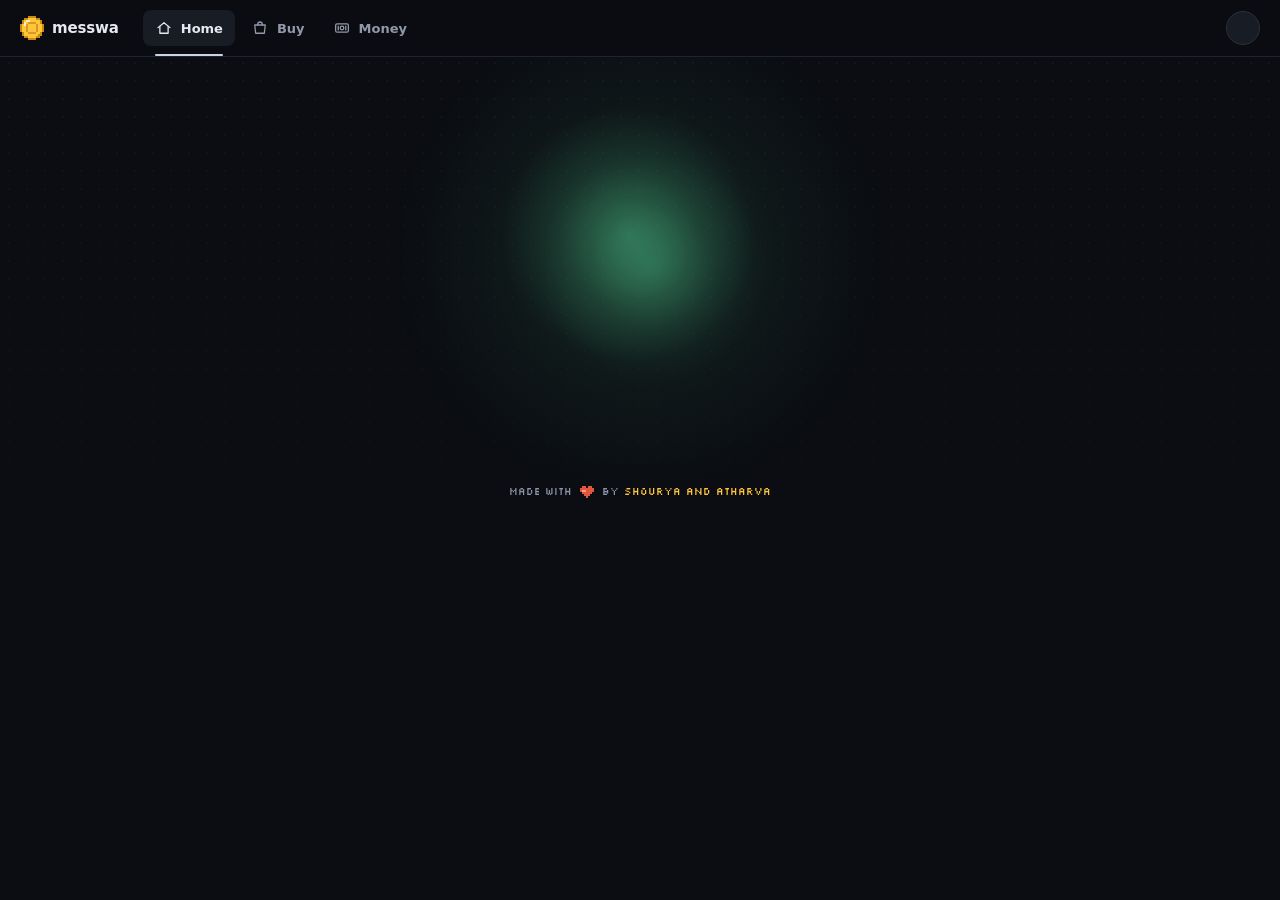
==== commit 1d7a3a0b: "Replace Home widgets with a verdict, orb, Today rail and fix-it cards Home now opens on one line: al" ====
--- a/internal/dashboard/static/index.html
+++ b/internal/dashboard/static/index.html
@@ -20,49 +20,33 @@
 <script src="sell.js" defer></script>
 <script src="sale.js" defer></script>
 <script src="app.js" defer></script>
-<script src="widget-demo.js" defer></script>
-<script src="widgets.js" defer></script>
 <script src="home.js" defer></script>
 </head>
 <body data-page="home">
-<!-- Home. For now it keeps the widget column (home.js), which the new
-     Home replaces. The market board moved to buy.html. -->
-<div class="app home">
-  <div class="day" id="day">
-    <div class="track" id="track"></div>
-  </div>
+<!-- Home (home.js): the verdict over the orb, today's meals, and a card
+     per thing that needs you. app.js feeds it api/state and api/sales and
+     keeps the sell sheet; attention.js hands it the attention items. -->
+<main class="app home" id="home">
+  <h1 class="sr-only">Home</h1>
+  <section class="hero" aria-labelledby="verdict">
+    <div class="orb" id="orb" data-mode="idle" aria-hidden="true">
+      <i class="orb-glow"></i><i class="orb-body"></i><i class="orb-body b2"></i>
+      <i class="orb-ring"></i><i class="orb-ring r2"></i><i class="orb-spark"></i>
+    </div>
+    <h2 class="home-verdict" id="verdict" aria-live="polite">&nbsp;</h2>
+    <p class="since" id="since" hidden></p>
+    <p class="sr-only" id="orbSays" role="status"></p>
+  </section>
 
-  <a class="setup-warn" id="noGroups" href="settings.html#offer" hidden><b>Your offers have nowhere to go.</b> Pick the WhatsApp groups to post in before you sell. <span class="go">Pick groups &rsaquo;</span></a>
-  <a class="setup-warn" id="noUPI" href="settings.html#buyers" hidden><b>Buyers have no UPI QR to pay on.</b> Add your UPI ID and the bot sends each buyer a QR for the agreed price. <span class="go">Add UPI &rsaquo;</span></a>
+  <nav class="rail" id="rail" aria-label="Today's meals" hidden>
+    <div class="rail-line" aria-hidden="true"><i></i></div>
+    <div class="rail-nodes" id="railNodes"></div>
+  </nav>
 
   <div class="sell-nudge" id="nudge" hidden></div>
 
-  <!-- Settings › You opens edit mode with ./#edit-home. -->
-  <div class="home-bar" id="homeBar" hidden>
-    <div class="home-editbar">
-      <span class="home-edit-text"><b>Editing your home.</b></span>
-      <button class="home-btn" id="homeReset" type="button" title="Back to Alerts, Today, Sales ledger and Earnings">RESET</button>
-      <button class="home-btn gold" id="homeDone" type="button">DONE</button>
-    </div>
-  </div>
-
-  <div class="widgets" id="widgets"></div>
-
-  <div class="home-empty" id="homeEmpty" hidden>
-    <b>Nothing on your home yet.</b>
-    <span>Add the widgets you want to see here.</span>
-    <button class="home-btn gold" id="homeEmptyEdit" type="button">+ ADD WIDGETS</button>
-  </div>
-
-</div>
-
-<aside class="tray" id="tray" hidden aria-label="Widgets you can add">
-  <div class="tray-head">
-    <span class="tray-title">ADD WIDGETS</span>
-    <span class="tray-meta" id="trayMeta"></span>
-  </div>
-  <div class="tray-list" id="trayList"></div>
-</aside>
+  <section class="fixes" id="fixes" aria-label="Needs you" hidden></section>
+</main>
 
 <div class="tip" id="tip" hidden></div>
 <div class="modal" id="modal" hidden>
--- a/internal/dashboard/static/style.css
+++ b/internal/dashboard/static/style.css
@@ -44,8 +44,11 @@
               --dur-3 360ms (cards arriving). prefers-reduced-motion
               turns them all to 0.
      Shell:   --shell-h (top bar), --tabbar-h (phone tab bar, 0 on wide
-              screens). Fixed things near the bottom should sit above
-              calc(var(--tabbar-h) + env(safe-area-inset-bottom)). */
+              screens). Set by shell.css on pages with the shell:
+              --shell-stick, what a sticky top: must clear (the bar
+              where it sticks, else 0), and --tabbar-top, what a fixed or
+              sticky bottom: must clear (the tab bar and the safe area
+              under it, else 0). */
   --t-xs: 12px;
   --t-sm: 13px;
   --t-md: 15px;
@@ -97,6 +100,8 @@
 
   --shell-h: 56px;
   --tabbar-h: 0px;
+  --shell-stick: 0px;
+  --tabbar-top: 0px;
 }
 @media (prefers-reduced-motion: reduce) {
   :root { --dur-1: 0ms; --dur-2: 0ms; --dur-3: 0ms; }
@@ -156,7 +161,6 @@
 }
 .brand { display: flex; gap: 12px; align-items: center; }
 /* On wide screens the links sit in the brand row; phones get their own strip. */
-.navs { display: contents; }
 .logo { width: 38px; height: 38px; filter: drop-shadow(0 4px 10px rgba(255, 197, 61, .3)); }
 .brand h1 { margin: 0; font: 700 17px Pixel, var(--sans); letter-spacing: .4px; }
 .brand .sub { margin: 1px 0 0; color: var(--muted); font-size: 12px; }
@@ -654,7 +658,6 @@
 @media (max-width: 1200px) {
   .top { grid-template-columns: 1fr; gap: 14px; }
   .brand { flex-wrap: wrap; row-gap: 10px; min-width: 0; }
-  .navs { display: flex; flex: 1 1 100%; flex-wrap: wrap; gap: 6px; }
   .nav-link { margin-left: 0; }
 }
 @media (max-width: 640px) {
@@ -664,13 +667,6 @@
   .brand { flex: 1 1 100%; min-width: 0; flex-wrap: wrap; row-gap: 12px; }
   .brand h1 { font-size: 15px; }
   .logo { width: 32px; height: 32px; }
-  /* One swipeable row of links, edge to edge, under the title. */
-  .navs {
-    display: flex; flex: 0 0 calc(100% + 20px); flex-wrap: nowrap; gap: 6px; margin: 0 -10px; padding: 0 10px 2px;
-    overflow-x: auto; scrollbar-width: none; overscroll-behavior-x: contain;
-  }
-  .navs::-webkit-scrollbar { display: none; }
-  .navs .nav-link { flex: none; margin-left: 0; height: 34px; padding: 0 12px 1px; font-size: 9px; }
   .chest { padding: 10px 10px 12px; border-radius: 16px; }
   .live { display: none; }
   .head-meta { display: none; }
--- a/internal/dashboard/static/shell.css
+++ b/internal/dashboard/static/shell.css
@@ -1,6 +1,10 @@
 /* The app shell (shell.js): top bar, Home / Buy / Money tabs, avatar menu.
    Calm on every page, built only from the calm tokens in style.css. Buy's
    tab alone picks up the arcade gold, so the hot side reads as hot. */
+
+/* The bar sticks on wide screens, so sticky things and #anchors clear it. */
+body.has-shell { --shell-stick: var(--shell-h); }
+html:has(body.has-shell) { scroll-padding-top: calc(var(--shell-h) + 8px); }
 
 .shell {
   position: sticky; top: 0; z-index: 45;
@@ -83,7 +87,7 @@
   color: var(--calm-text); text-decoration: none; font: var(--w-reg) var(--t-sm)/1 var(--sans);
 }
 .shell-item .shell-ic { width: 18px; height: 18px; color: var(--calm-muted); }
-.shell-item:hover, .shell-item:focus-visible { background: var(--calm-2); outline: none; }
+.shell-item:hover, .shell-item:focus-visible { background: var(--calm-2); }
 .shell-item[aria-current="page"] { background: var(--calm-2); }
 .shell-crown {
   display: flex; align-items: center; gap: var(--sp-2); padding: var(--sp-3) var(--sp-3) var(--sp-1);
@@ -97,7 +101,13 @@
 .shell a:focus-visible, .shell button:focus-visible { outline: 2px solid var(--calm-accent); outline-offset: 2px; }
 
 /* ---------- page heads ----------
-   Pages under the shell title themselves with one calm line, no subtitle. */
+   Pages under the shell title themselves with one calm line, no subtitle.
+   Home and Buy have no visible title; they carry an h1.sr-only. */
+
+.sr-only {
+  position: absolute; width: 1px; height: 1px; padding: 0; margin: -1px;
+  overflow: hidden; clip: rect(0 0 0 0); clip-path: inset(50%); white-space: nowrap; border: 0;
+}
 
 .page-head { display: flex; align-items: center; gap: var(--sp-3); min-height: 32px; }
 .page-head > :last-child:not(.page-title) { margin-left: auto; }
@@ -107,17 +117,28 @@
 
 @media (max-width: 720px) {
   :root { --shell-h: 52px; --tabbar-h: 60px; }
+  body.has-shell { --shell-stick: 0px; --tabbar-top: calc(var(--tabbar-h) + env(safe-area-inset-bottom)); }
+  /* Focus and #anchors stop above the tab bar, not behind it. */
+  html:has(body.has-shell) { scroll-padding-top: 0; scroll-padding-bottom: calc(var(--tabbar-h) + env(safe-area-inset-bottom) + 8px); }
   /* No blur on the bar here: it would trap the fixed tab bar inside it. */
   /* Relative, not sticky, and still on top so the avatar menu covers the page. */
   .shell { position: relative; background: none; border-bottom: 0; backdrop-filter: none; -webkit-backdrop-filter: none; }
-  .shell-in { padding: 0 16px; gap: var(--sp-3); }
+  .shell-in { padding: 0 max(16px, env(safe-area-inset-right)) 0 max(16px, env(safe-area-inset-left)); gap: var(--sp-3); }
   .shell-name { display: none; }
   .shell-here { display: block; flex: 1; min-width: 0; font: var(--w-bold) var(--t-lg)/1 var(--sans); letter-spacing: -.01em; color: var(--calm-text); }
-  .page-head .page-title { display: none; }
+  /* The bar names the page here, so the h1 stays for screen readers only,
+     and a head with nothing else in it takes no room. */
+  .page-head .page-title {
+    position: absolute; width: 1px; height: 1px; margin: -1px; overflow: hidden;
+    clip: rect(0 0 0 0); clip-path: inset(50%); white-space: nowrap;
+  }
+  .page-head { min-height: 0; }
+  .page-head:not(:has(> :not(.page-title))) { position: absolute; }
 
   .shell-tabs {
     position: fixed; left: 0; right: 0; bottom: 0; z-index: 45;
-    height: calc(var(--tabbar-h) + env(safe-area-inset-bottom)); padding: 0 var(--sp-2) env(safe-area-inset-bottom);
+    height: calc(var(--tabbar-h) + env(safe-area-inset-bottom));
+    padding: 0 max(var(--sp-2), env(safe-area-inset-right)) env(safe-area-inset-bottom) max(var(--sp-2), env(safe-area-inset-left));
     gap: 0; background: color-mix(in srgb, var(--calm-1) 88%, transparent);
     border-top: 1px solid var(--calm-line);
     backdrop-filter: blur(16px) saturate(140%); -webkit-backdrop-filter: blur(16px) saturate(140%);
@@ -132,6 +153,13 @@
   .shell-tab::after { left: 32%; right: 32%; top: 0; bottom: auto; }
   .shell-tab.has-dot::before { top: 8px; left: calc(50% + 6px); }
 
-  body.has-shell { padding-bottom: calc(var(--tabbar-h) + env(safe-area-inset-bottom)); }
-  body.has-shell .toast { bottom: calc(var(--tabbar-h) + 12px + env(safe-area-inset-bottom)); }
+  body.has-shell { padding-bottom: var(--tabbar-top); }
+  body.has-shell .toast { bottom: calc(var(--tabbar-top) + 12px); }
+  /* --tabbar-top already holds the safe-area inset. */
+  body.has-shell .tray { padding-bottom: 12px; }
 }
+/* Money's live dot hides on phones (style.css), leaving its head empty.
+   Insights and Usage share the .sales class, so key on the page. */
+@media (max-width: 640px) {
+  body[data-page="money"] .page-head { position: absolute; }
+}
--- a/internal/dashboard/static/sale.css
+++ b/internal/dashboard/static/sale.css
@@ -1,175 +1,8 @@
-/* The "my sale" cards above the board, and their sheets. See sale.js. */
-
-.ms-tag.auto { color: #5aa9ff; background: rgba(90, 169, 255, .14); }
-.ms-tag.sch { color: var(--gold); background: rgba(255, 197, 61, .12); }
-/* a sale waiting for its meal, dashed like its ledger cell */
-.mysale.sched { border-style: dashed; border-color: color-mix(in srgb, var(--gold) 55%, transparent); }
-.mysale.tap { cursor: pointer; transition: filter .15s; }
-.mysale.tap:hover { filter: brightness(1.12); }
-.mysale.tap:focus-visible { outline: 2px solid var(--gold); outline-offset: 2px; }
-.ms-price > b.sch { color: var(--gold); font-size: 18px; }
-.ms-time small { font: 700 8px Pixel; color: var(--muted); }
-.ms-btn.auto { color: var(--muted); }
-.ms-btn.auto.on { border-color: rgba(90, 169, 255, .6); color: var(--blue); background: rgba(90, 169, 255, .12); }
-a.ms-btn { text-decoration: none; display: inline-flex; align-items: center; }
-.ms-err { margin: 0; font-size: 12px; color: var(--red); }
-.ms-err:empty { display: none; }
-.sales-box { --red: #ff6b5b; --egg: #f2b51b; --gold: #ffc53d; --blue: #5aa9ff; display: flex; flex-direction: column; gap: 8px; }
-.ms-grid { display: grid; grid-template-columns: repeat(auto-fill, minmax(min(340px, 100%), 1fr)); gap: 10px; align-items: start; }
-.mysale {
-  display: flex; flex-direction: column; gap: 10px; min-width: 0;
-  padding: 12px 14px;
-  border-radius: 14px;
-  background: linear-gradient(180deg, #171c27 0%, #121620 100%);
-  border: 1px solid var(--line);
-  box-shadow: inset 0 1px 0 rgba(255, 255, 255, .045);
-}
-.mysale.hot { border-color: var(--red); box-shadow: 0 0 0 1px rgba(255, 107, 91, .3), 0 0 18px rgba(255, 107, 91, .16); animation: ms-glow 2.4s ease-in-out infinite; }
-.mysale.pay { border-color: var(--veg); box-shadow: 0 0 0 1px rgba(52, 196, 99, .3), 0 0 18px rgba(52, 196, 99, .14); }
-.mysale.sold { border-color: color-mix(in srgb, var(--veg) 60%, transparent); }
-@keyframes ms-glow { 50% { box-shadow: 0 0 0 1px rgba(255, 107, 91, .18), 0 0 8px rgba(255, 107, 91, .1); } }
-
-/* An extra sold apart from its meal: an egg-yellow edge on the left, so it
-   reads as the meal's side order, never as the meal. */
-.mysale.extra { border-left: 3px solid color-mix(in srgb, var(--egg) 75%, transparent); padding-left: 12px; }
-.mysale.extra.sched { border-left-style: dashed; }
-.ms-diet.ms-egg { display: grid; place-items: center; width: 14px; height: 14px; border-radius: 4px; background: #1a1608; border: 1px solid color-mix(in srgb, var(--egg) 50%, transparent); }
-.ms-diet.ms-egg svg { width: 8px; height: 9px; }
-.ms-xtag { color: var(--egg); font-weight: 600; }
-
-/* A meal's registered extras on its card, with a link to sell them. */
-.ms-xrow { display: flex; align-items: center; gap: 8px; min-width: 0; padding: 7px 9px; border-radius: 9px; background: color-mix(in srgb, var(--egg) 7%, var(--slot)); border: 1px solid color-mix(in srgb, var(--egg) 22%, transparent); }
-.ms-xic { flex: none; display: grid; place-items: center; width: 18px; height: 18px; }
-.ms-xic svg { width: 10px; height: 11px; }
-.ms-xwords { flex: 1; min-width: 0; font-size: 12px; line-height: 1.35; color: var(--muted); }
-.ms-xwords b { color: var(--egg); font-weight: 600; }
-.ms-btn.ms-xgo { flex: none; padding: 6px 8px; font-size: 8px; }
-.ms-btn.ms-xgo.egg { border-color: color-mix(in srgb, var(--egg) 70%, transparent); color: var(--egg); }
-.ms-btn.ms-xgo.egg:hover { background: color-mix(in srgb, var(--egg) 14%, var(--slot)); }
-
-/* header */
-.ms-top { display: flex; align-items: center; gap: 7px; min-width: 0; }
-.ms-mess { width: 8px; height: 8px; border-radius: 50%; background: var(--m); box-shadow: 0 0 8px var(--m); flex: none; }
-.ms-diet { width: 12px; height: 12px; flex: none; }
-.ms-diet svg { width: 12px; height: 12px; }
-.ms-meal { flex: 1; min-width: 0; font-weight: 600; font-size: 14px; white-space: nowrap; overflow: hidden; text-overflow: ellipsis; }
-.ms-meal small, .ms-done .nm small { font-size: 12px; font-weight: 400; color: var(--muted); }
-.ms-tag { flex: none; font: 700 8px Pixel; letter-spacing: .4px; padding: 3px 6px; border-radius: 5px; }
-.ms-tag.red { color: var(--red); background: rgba(255, 107, 91, .14); }
-.ms-tag.grn { color: var(--veg); background: rgba(52, 196, 99, .14); }
-.ms-time { flex: none; display: flex; align-items: center; gap: 4px; }
-.ms-time svg { width: 16px; height: 16px; }
-.ms-time b { font: 700 12px Pixel; color: var(--gold); }
-.ms-time b small { font-size: 8px; color: var(--muted); margin-left: 1px; }
-.ms-time b.grn { color: var(--veg); } .ms-time b.dim { color: var(--dim); }
-
-/* price */
-.ms-price { display: flex; align-items: baseline; gap: 10px; min-width: 0; }
-.ms-price > b { font: 700 22px/1 Pixel; color: var(--veg); flex: none; }
-.ms-price > b.held { color: var(--gold); }
-.ms-price .what { flex: 1; min-width: 0; font-size: 12px; color: var(--muted); white-space: nowrap; overflow: hidden; text-overflow: ellipsis; }
-.ms-price .what em { font-style: normal; color: var(--gold); }
-.ms-range { flex: none; align-self: center; font: 700 9px Pixel; padding: 4px 7px; border-radius: 6px; border: 1px solid var(--line); background: none; color: var(--muted); cursor: pointer; }
-.ms-range:hover, .ms-range:focus-visible { color: var(--gold); border-color: var(--gold); }
-.ms-bar { position: relative; height: 6px; margin: -2px 6px 0; border-radius: 3px; background: var(--line); }
-.ms-bar i { position: absolute; }
-.ms-bar .on { top: 0; bottom: 0; right: 0; border-radius: 3px; background: var(--veg); opacity: .6; }
-.ms-bar .tg { top: -3px; width: 2px; height: 12px; margin-left: -1px; background: var(--gold); }
-.ms-bar .of { top: -3px; width: 12px; height: 12px; margin-left: -6px; border-radius: 50%; background: var(--c); border: 2px solid var(--c); }
-.ms-bar .of.hollow { background: #121620; }
-
-/* range editor */
-.ms-edit { display: flex; flex-direction: column; gap: 10px; padding: 10px 12px; border-radius: 10px; border: 1px solid rgba(255, 197, 61, .45); background: rgba(255, 197, 61, .05); }
-.ms-edit .eh { display: flex; justify-content: space-between; align-items: baseline; }
-.ms-edit .eh b { font: 700 9px Pixel; color: var(--gold); letter-spacing: .5px; }
-.ms-edit .eh span { font-size: 11px; color: var(--muted); }
-.ms-edit .pr-vals { margin: 0; }
-.ms-edit .sell-axis { margin-top: -6px; }
-.ms-edit .dual .was { position: absolute; top: -4px; bottom: -4px; width: 2px; margin-left: -1px; background: var(--dim); }
-.ms-edit .hint { display: block; margin: 0; font-size: 11.5px; line-height: 1.45; color: #ffd98a; }
-.ms-edit .err { margin: 0; font-size: 12px; color: var(--red); }
-.ms-edit .err:empty { display: none; }
-.ms-edit .eacts { display: flex; justify-content: flex-end; gap: 6px; }
-
-/* buyers */
-.ms-buyers { display: flex; flex-direction: column; gap: 4px; }
-.ms-b { display: flex; align-items: center; gap: 8px; width: 100%; padding: 5px 8px; border: none; border-radius: 8px; background: var(--slot); color: var(--text); font: inherit; font-size: 12.5px; text-align: left; cursor: pointer; box-shadow: inset 3px 0 0 var(--dim); }
-.ms-b:hover, .ms-b:focus-visible { background: var(--slot-hi); }
-.ms-b .face { width: 22px; height: 22px; flex: none; display: grid; place-items: center; border-radius: 5px; background: #0f131b; }
-.ms-b .face svg { width: 18px; height: 18px; }
-.ms-b .nm { flex: 1; min-width: 0; white-space: nowrap; overflow: hidden; text-overflow: ellipsis; }
-.ms-b .st { flex: none; font-size: 11.5px; color: var(--muted); }
-.ms-b .tmr { flex: none; font: 700 10px Pixel; }
-.ms-b .tmr.quiet { color: var(--egg); }
-.ms-b .tmr.quiet::before { content: "⏱\FE0E "; font: 400 11px var(--sans); }
-.ms-b .tmr.pay { color: var(--veg); }
-.ms-b .amt { flex: none; font: 700 10px Pixel; }
-.hrt { color: #ff7fae; }
-.ms-b.need { box-shadow: inset 3px 0 0 var(--red); } .ms-b.need .st { color: var(--red); }
-.ms-b.chk { box-shadow: inset 3px 0 0 var(--egg); } .ms-b.chk .st { color: var(--egg); }
-.ms-b.pay, .ms-b.won { box-shadow: inset 3px 0 0 var(--veg); }
-.ms-b.wait { box-shadow: inset 3px 0 0 var(--gold); }
-.ms-b.talk { box-shadow: inset 3px 0 0 var(--blue); }
-.ms-b.gone { opacity: .5; }
-.ms-b.gone .face svg { filter: grayscale(1); }
-.ms-more { align-self: flex-start; text-decoration: none; padding: 2px 0; border: none; background: none; color: var(--dim); font: inherit; font-size: 11.5px; cursor: pointer; }
-.ms-more:hover { color: var(--muted); }
-.ms-none { font-size: 12px; color: var(--dim); }
-
-/* posts, market */
-.ms-row { display: flex; align-items: center; flex-wrap: wrap; gap: 5px; }
-.ms-row .lbl { width: 50px; flex: none; font-size: 11px; color: var(--dim); }
-.ms-posts { display: grid; grid-template-columns: repeat(auto-fill, minmax(150px, 1fr)); gap: 6px; margin: 10px 0 8px; cursor: pointer; }
-.ms-post { display: flex; align-items: center; gap: 5px; padding: 5px 6px; border-radius: 8px; background: var(--slot); border: 1px solid #1e2431; min-width: 0; }
-.ms-post b { font: 700 11px Pixel; color: var(--veg); }
-.ms-post .name { flex: 1; min-width: 0; overflow: hidden; text-overflow: ellipsis; white-space: nowrap; font: 700 7px Pixel; color: var(--muted); }
-.ms-post .times { flex: none; font: 700 7px Pixel; color: var(--dim); }
-.ms-post .depth { flex: 0 0 34px; display: flex; height: 8px; border-radius: 2px; overflow: hidden; margin-left: 2px; min-width: 20px; }
-.ms-post .depth .me { width: 5px; background: var(--gold); flex: none; }
-.ms-post .depth .after { background: #3a4152; }
-.ms-post.buried { border-color: color-mix(in srgb, var(--red) 55%, transparent); }
-.ms-post.buried .depth .after { background: var(--red); opacity: .8; }
-.ms-post.failed { border: 1px dashed var(--red); background: transparent; }
-.ms-post.failed b, .ms-post .err { color: var(--red); }
-.ms-post .err { margin-left: auto; font: 700 8px Pixel; }
-.ms-post.posting b { color: var(--egg); }
-.ms-post .err + .resend { margin-left: 0; }
-.resend { flex: none; margin-left: auto; padding: 0 5px; height: 16px; border-radius: 4px; border: 1px solid var(--red); background: transparent; color: var(--red); font: 700 11px/1 Pixel; cursor: pointer; }
-.resend:hover, .resend:focus-visible { background: var(--red); color: #121620; }
-.resend.busy { opacity: .5; cursor: wait; }
-.ms-l { min-width: 28px; height: 22px; padding: 0 5px; border-radius: 5px; border: none; background: none; font: 700 9px Pixel; color: var(--muted); cursor: pointer; }
-.ms-l:hover { background: var(--slot); }
-.ms-l.me { background: var(--gold); color: #121620; }
-
-/* actions */
-.ms-acts { display: flex; gap: 6px; padding-top: 10px; border-top: 1px dashed var(--line); }
-.ms-acts { flex-wrap: wrap; }
-.ms-acts .ms-btn { white-space: nowrap; }
-/* "send after snacks ends" is too long to share a row in a 340px card */
-.ms-btn.after { flex: 1 0 100%; }
-.ms-btn { padding: 7px 10px; border-radius: 8px; border: 1px solid var(--line); background: var(--slot); color: var(--text); font: 700 9px Pixel; cursor: pointer; }
-.ms-btn:hover { background: var(--slot-hi); }
-.ms-btn.grn { border-color: rgba(52, 196, 99, .5); color: var(--veg); }
-.ms-btn.red { border-color: rgba(255, 107, 91, .5); color: #ff6b5b; }
-.ms-btn.gold { border-color: var(--gold); background: var(--gold); color: #121620; }
-.ms-btn:disabled { opacity: .4; cursor: default; }
-.ms-btn:disabled:hover { background: var(--slot); }
-.ms-btn.gold:disabled:hover { background: var(--gold); }
-.ms-btn.ghost { border-color: transparent; background: none; color: var(--muted); }
-
-/* ended sales, one line each */
-.ms-sec { margin-top: 4px; font: 700 8px Pixel; letter-spacing: 1px; color: var(--dim); }
-.ms-done { display: flex; align-items: center; gap: 8px; width: 100%; padding: 8px 14px; border-radius: 12px; border: 1px solid var(--line); background: #141821; color: var(--text); font: inherit; font-size: 13px; text-align: left; cursor: pointer; opacity: .75; }
-.ms-done:hover { opacity: 1; }
-div.ms-done { cursor: default; }
-div.ms-done:hover { opacity: .75; }
-.ms-done .nm { min-width: 0; white-space: nowrap; overflow: hidden; text-overflow: ellipsis; }
-.ms-done .st { flex: none; font: 700 9px Pixel; color: var(--dim); }
-.ms-done.won .st { color: var(--veg); }
-.ms-done .sub { margin-left: auto; flex: none; font-size: 11.5px; color: var(--muted); }
-@media (max-width: 480px) { .ms-done .sub { display: none; } }
+/* A running sale's buyer sheet and forms (sale.js), and the gold edge on
+   your own listings on the Buy board. */
 
 .item.mine { border-color: color-mix(in srgb, var(--gold) 80%, transparent); box-shadow: 0 0 16px rgba(255, 197, 61, .3), inset 0 2px 0 rgba(0, 0, 0, .32); }
+.hrt { color: #ff7fae; }
 
 /* ---------- sheets ---------- */
 
@@ -263,7 +96,6 @@
 .sale-action-form input, .sale-action-form select { width: 100%; box-sizing: border-box; padding: 10px; border: 1px solid var(--line); border-radius: 8px; background: var(--slot); color: var(--text); font: inherit; }
 
 @media (prefers-reduced-motion: reduce) {
-  .mysale.hot { animation: none; }
   .sb-bar i { transition: none; }
 }
 
--- a/internal/dashboard/static/home.css
+++ b/internal/dashboard/static/home.css
@@ -1,213 +1,295 @@
-/* The home page's widgets, their edit mode and the tray of widgets to add (home.js). */
-
-.widgets { display: flex; flex-direction: column; gap: 18px; }
-.widget { position: relative; min-width: 0; }
-.w-content { min-width: 0; }
-
-/* A widget panel built by home.js. */
-.w-chest .chest-head { flex-wrap: nowrap; }
-.w-chest .head-meta { color: var(--muted); }
-.w-body { min-width: 0; }
-.w-body.sales-box { gap: 8px; }
-.w-link { color: var(--gold); text-decoration: none; font-size: 12.5px; white-space: nowrap; }
-.w-link:hover { text-decoration: underline; }
-.head-link { margin-left: auto; font-size: 12px; color: var(--muted); }
-.head-link:hover { color: var(--gold); text-decoration: none; }
-.w-foot { display: flex; justify-content: flex-end; padding-top: 10px; }
-
-/* Alerts keep their own banner look and vanish while nothing needs you. */
-.w-quiet-note { display: none; }
-.widget[data-w="alerts"].w-empty { display: none; }
-.home-editing .widget[data-w="alerts"].w-empty { display: block; }
-.home-editing .widget[data-w="alerts"].w-empty .w-quiet-note {
-  display: block; padding: 14px 16px; border-radius: 12px; border: 1px dashed var(--line); color: var(--dim); font-size: 13px;
-}
-.w-alerts .attn { margin: 0; }
-
-/* The board's footer of keys moves into the Market widget. */
-
-/* ---------- Today ---------- */
-
-/* auto-fit, so today's few cards share the row instead of leaving empty columns. */
-.today-grid { grid-template-columns: repeat(auto-fit, minmax(min(300px, 100%), 1fr)); }
-/* packToday (sale.js) sets each card's row span from its height plus the
-   10px gap; the negative margin takes back the gap under the last card. */
-.today-grid.packed { grid-auto-rows: 1px; row-gap: 0; margin-bottom: -10px; }
-.mysale.tile { gap: 8px; }
-.tile .ms-meal { min-width: 0; }
-.tile-tag { margin-left: auto; color: var(--muted); border-color: var(--line); }
-.tile-body { display: flex; flex-direction: column; gap: 3px; }
-.tile-when { font-size: 12px; color: var(--dim); }
-.tile-line { font-size: 13px; color: var(--muted); }
-.tile .ms-acts .tile-go { flex: 1; justify-content: center; padding: 9px 10px; }
-.mysale.tile.can-sell { border-color: color-mix(in srgb, var(--gold) 45%, transparent); }
-.mysale.tile.can-sell .tile-tag { color: var(--gold); border-color: color-mix(in srgb, var(--gold) 45%, transparent); }
-/* Not registered: an empty slot. */
-.mysale.tile.is-none { background: transparent; border-style: dashed; box-shadow: none; }
-.mysale.tile.is-none .ms-meal, .mysale.tile.is-none .tile-line { color: var(--dim); }
-.mysale.tile.is-none .ms-mess, .mysale.tile.is-none .ms-diet { opacity: .3; }
-.mysale.tile.is-ate .tile-tag { color: var(--veg); border-color: color-mix(in srgb, var(--veg) 45%, transparent); }
-.mysale.tile.is-wasted .tile-tag { color: #ff6b5b; border-color: color-mix(in srgb, #ff6b5b 45%, transparent); }
-.mysale.tile.is-sold .tile-tag, .mysale.tile.is-sending .tile-tag { color: var(--veg); border-color: color-mix(in srgb, var(--veg) 45%, transparent); }
-
-/* ---------- Sales ledger ---------- */
-
-.widget[data-w="ledger"] .w-body { container-type: inline-size; }
-/* Cells grow with the widget, leaving the summary about 380px. */
-.widget .w-ledger-body { --s: clamp(54px, calc((100cqi - 22px - 6 * var(--gap) - 16px - 380px) / 7), 88px); --gap: 6px; align-items: stretch; }
-.w-ledger-body .lgrid { grid-template-columns: 22px repeat(7, var(--s)); }
-.w-ledger-body .mh svg { width: 16px; height: 16px; }
-.w-ledger-body .slot.item { cursor: default; }
-.w-ledger-body .slot.item.sellable { cursor: pointer; }
-.w-ledger-body .price { font-size: clamp(12px, calc(var(--s) * .22), 20px); }
-.w-ledger-body .price.wide { font-size: clamp(10px, calc(var(--s) * .19), 17px); }
-.w-ledger-body .price.range { font-size: clamp(8px, calc(var(--s) * .13), 12px); }
-.w-ledger-body .stamp { font-size: clamp(6.5px, calc(var(--s) * .1), 9px); }
-.w-ledger-body .sell-tag { font-size: clamp(7px, calc(var(--s) * .1), 9px); }
-.w-week { flex: 1; min-width: 200px; display: flex; flex-direction: column; gap: 10px; padding: 2px 0; }
-.w-week-tiles { flex: 1; display: grid; grid-template-columns: repeat(2, minmax(0, 1fr)); grid-auto-rows: 1fr; gap: 8px; }
-.w-week-tiles .w-stat:first-child { grid-column: 1 / -1; }
-.w-stat { display: flex; flex-direction: column; justify-content: center; gap: 4px; padding: 10px 12px; border-radius: 10px; background: var(--slot); border: 1px solid #1e2431; }
-.w-stat b { font: 400 22px/1 Pixel; color: var(--text); }
-.w-stat b.g { color: #80ff20; }
-.w-stat b.gold { color: var(--gold); }
-.w-stat b.r { color: #ff6b5b; }
-.w-stat span { font: 700 7px Pixel; letter-spacing: .4px; color: var(--muted); }
-.w-stat small { font-size: 11.5px; color: var(--dim); }
-.w-week .w-link { margin-top: auto; padding-top: 4px; }
-
-/* ---------- Regulars ---------- */
-
-.widget .w-reg { --s: 54px; margin-top: 0; }
-.w-reg .heads { flex: 1; min-width: 0; align-self: stretch; }
-.w-reg .panel { flex: 0 1 300px; }
-
-/* ---------- edit mode ---------- */
-
-.home-bar { display: flex; }
-.home-editbar {
-  position: sticky; top: 8px; z-index: 40; flex: 1;
-  display: flex; align-items: center; gap: 10px; padding: 9px 10px 9px 14px; border-radius: 12px;
-  background: color-mix(in srgb, var(--gold) 10%, var(--panel)); border: 1px solid color-mix(in srgb, var(--gold) 55%, transparent);
-  box-shadow: 0 12px 30px rgba(0, 0, 0, .45);
-}
-.home-editing .home-bar { position: sticky; top: 8px; z-index: 40; }
-.home-edit-text { flex: 1; min-width: 0; font-size: 12.5px; color: var(--muted); }
-.home-edit-text b { color: var(--gold); font-weight: 600; }
-.home-btn {
-  padding: 8px 12px; border-radius: 8px; border: 1px solid var(--line); background: var(--slot); color: var(--text);
-  font: 700 9px Pixel; letter-spacing: .4px; cursor: pointer; white-space: nowrap;
-}
-.home-btn:hover { background: var(--slot-hi); }
-.home-btn.gold { background: var(--gold); border-color: var(--gold); color: #121620; }
-.home-btn.gold:hover { filter: brightness(1.08); }
-
-.home-empty {
-  display: flex; flex-direction: column; align-items: center; gap: 8px; padding: 46px 16px; border-radius: 20px;
-  border: 1px dashed var(--line); color: var(--muted); text-align: center;
-}
-.home-empty b { color: var(--text); font-size: 15px; }
-.home-empty .home-btn { margin-top: 6px; }
-
-/* Each widget's bar, shown only while editing. */
-.w-edit { display: none; }
-.home-editing .w-edit {
-  display: flex; align-items: center; gap: 6px; padding: 6px 6px 6px 10px; margin-bottom: 6px; border-radius: 10px;
-  background: var(--slot); border: 1px solid var(--line); cursor: grab; touch-action: none; user-select: none;
-}
-.home-editing .w-edit:hover { border-color: color-mix(in srgb, var(--gold) 55%, transparent); }
-.w-grip { color: var(--dim); font-size: 16px; line-height: 1; }
-.w-name { flex: 1; font: 700 10px Pixel; letter-spacing: .5px; color: var(--text); text-transform: uppercase; }
-.w-mv, .w-x {
-  width: 28px; height: 28px; border-radius: 7px; border: 1px solid var(--line); background: var(--panel); color: var(--muted);
-  font: 600 13px/1 var(--sans); cursor: pointer;
-}
-.w-mv:hover { color: var(--text); background: var(--slot-hi); }
-.w-x:hover { color: #ff6b5b; border-color: color-mix(in srgb, #ff6b5b 55%, transparent); }
-
-/* While editing, a widget is a still tile: cut short so a long page stays draggable. */
-.home-editing .w-content {
-  max-height: 240px; overflow: hidden; pointer-events: none;
-  -webkit-mask-image: linear-gradient(180deg, #000 70%, transparent);
-  mask-image: linear-gradient(180deg, #000 70%, transparent);
-}
-.home-editing .widgets { padding-bottom: 300px; }
-.w-dragging { display: none; }
-.w-ph {
-  border-radius: 16px; border: 2px dashed color-mix(in srgb, var(--gold) 70%, transparent);
-  background: color-mix(in srgb, var(--gold) 6%, transparent);
-}
-.w-new { animation: w-new .9s ease-out; }
-@keyframes w-new { from { box-shadow: 0 0 0 3px color-mix(in srgb, var(--gold) 70%, transparent); border-radius: 16px; } to { box-shadow: 0 0 0 3px transparent; } }
-.home-dragging, .home-dragging * { cursor: grabbing !important; user-select: none; }
-
-.drag-ghost {
-  position: fixed; left: 0; top: 0; z-index: 100; pointer-events: none;
-  display: flex; align-items: center; gap: 8px; padding: 8px 12px; border-radius: 10px;
-  background: var(--panel); border: 1px solid var(--gold); color: var(--text); font: 700 10px Pixel; letter-spacing: .4px;
-  box-shadow: 0 14px 34px rgba(0, 0, 0, .6);
-}
-.drag-ghost span svg { width: 16px; height: 16px; display: block; }
-.drag-ghost.out { border-color: #ff6b5b; color: #ff6b5b; }
-.drag-ghost.out::after { content: "✕ take off"; font: 600 11px var(--sans); }
-
-/* ---------- the tray ---------- */
-
-.tray {
-  position: fixed; left: 0; right: 0; bottom: 0; z-index: 50;
-  padding: 10px 0 calc(12px + env(safe-area-inset-bottom));
-  background: linear-gradient(180deg, rgba(20, 24, 33, .97), #0e1118);
-  border-top: 1px solid color-mix(in srgb, var(--gold) 45%, transparent);
-  box-shadow: 0 -20px 50px rgba(0, 0, 0, .55);
-}
-.tray.drop-out { border-top-color: #ff6b5b; background: linear-gradient(180deg, rgba(48, 20, 22, .97), #170e10); }
-.tray-head { display: flex; align-items: baseline; gap: 10px; padding: 0 20px 8px; }
-.tray-title { font: 700 10px Pixel; letter-spacing: .6px; color: var(--gold); }
-.tray-meta { font-size: 12px; color: var(--muted); }
-.tray-list {
-  display: flex; gap: 12px; overflow-x: auto; padding: 2px 20px 6px; scroll-padding-inline: 20px; scroll-snap-type: x proximity;
-  scrollbar-width: thin; scrollbar-color: var(--line) transparent;
-}
-.tray-card {
-  position: relative; flex: none; width: 250px; display: flex; flex-direction: column; border-radius: 12px; overflow: hidden;
-  background: var(--slot); border: 1px solid var(--line); cursor: grab; scroll-snap-align: start; user-select: none;
-  -webkit-touch-callout: none;
-}
-.tray-card:hover { border-color: color-mix(in srgb, var(--gold) 55%, transparent); }
-.tray-card.w-lifted { opacity: .4; }
-.tray-prev { position: relative; height: 130px; overflow: hidden; background: var(--bg); border-bottom: 1px solid var(--line); }
-/* Previews render at a normal page width, then shrink to the card. */
-.tray-zoom { width: 640px; zoom: .39; pointer-events: none; padding: 12px; }
-.tray-zoom .chest { box-shadow: none; }
-.tray-zoom .w-mini-board { --s: 56px; --gap: 5px; }
-.tray-zoom .w-mini-board .grid { grid-template-columns: repeat(8, var(--s)); grid-template-rows: none; }
-.tray-zoom .w-mini-board .tabs { grid-template-rows: none; }
-.tray-info { display: flex; flex-direction: column; gap: 2px; padding: 8px 40px 10px 10px; }
-.tray-info b { font: 700 9px Pixel; letter-spacing: .4px; color: var(--text); text-transform: uppercase; }
-.tray-info span { font-size: 11.5px; line-height: 1.35; color: var(--muted); }
-.tray-add {
-  position: absolute; right: 8px; bottom: 10px; width: 28px; height: 28px; border-radius: 8px; cursor: pointer;
-  background: var(--gold); border: 0; color: #121620; font: 700 16px/1 var(--sans);
-}
-.tray-add:hover { filter: brightness(1.1); }
-
-@media (max-width: 640px) {
-  .home-editbar { flex-wrap: wrap; }
-  .home-edit-text { flex: 1 0 100%; }
-  .home-editbar .home-btn { flex: 1; }
-  .tray-head, .tray-list { padding-left: 12px; padding-right: 12px; }
-  .tray-list { scroll-padding-inline: 12px; }
-  .tray-card { width: 210px; }
-  .tray-prev { height: 110px; }
-  .tray-zoom { zoom: .33; }
-  .widget .w-ledger-body { --s: min(46px, calc((100cqi - 18px - 24px) / 7)); --gap: 4px; }
-  .w-ledger-body .lgrid { grid-template-columns: 18px repeat(7, var(--s)); }
-  .w-ledger-body .price { font-size: 10px; }
-  .w-ledger-body .price.wide { font-size: 9px; }
-  .w-week { width: 100%; }
-  .w-week-tiles { grid-auto-rows: auto; }
-  .w-stat { padding: 8px 10px; }
-  .widget .w-reg { --s: 46px; }
-  .w-reg .panel { flex: 1; }
-  .w-chest .head-meta { display: none; }
-}
+/* Home (home.js): the verdict over the orb, the today rail and the fix-it
+   cards. Calm side, so only the calm tokens from style.css. The orb moves
+   with transform and opacity alone, so phones composite it without
+   repainting, and it holds still under prefers-reduced-motion. */
+
+body[data-page="home"] { background: var(--calm-bg); color: var(--calm-text); }
+.app.home {
+  width: min(100%, 720px);
+  padding: var(--sp-5) var(--sp-4) var(--sp-8);
+  gap: var(--sp-6);
+  /* A card flung sideways mustn't widen the page. */
+  overflow-x: clip;
+}
+.sr-only {
+  position: absolute; width: 1px; height: 1px; margin: -1px; padding: 0;
+  overflow: hidden; clip: rect(0 0 0 0); white-space: nowrap; border: 0;
+}
+
+/* ---------- hero: verdict over the orb ---------- */
+
+.hero {
+  position: relative; isolation: isolate;
+  display: flex; flex-direction: column; align-items: center; justify-content: center;
+  min-height: clamp(260px, 38vh, 360px);
+  text-align: center;
+}
+.home-verdict {
+  margin: 0; max-width: 14ch;
+  font: var(--w-bold) clamp(34px, 7.4vw, 60px) / 1.05 var(--sans);
+  letter-spacing: -.03em;
+  color: var(--calm-text);
+  text-wrap: balance;
+}
+.since {
+  margin: var(--sp-3) 0 0; max-width: 46ch;
+  font: var(--w-reg) var(--t-md) / var(--lh-body) var(--sans);
+  color: var(--calm-muted);
+}
+
+/* The orb. Its colour comes from --orb (r, g, b), set per mode below. */
+.orb {
+  --orb: 76, 195, 138;
+  position: absolute; z-index: -1; left: 50%; top: 50%;
+  width: clamp(240px, 64vw, 400px); aspect-ratio: 1;
+  transform: translate(-50%, -50%);
+  pointer-events: none;
+}
+.orb.is-attn { --orb: 233, 160, 92; }
+.orb[data-mode="live"] { --orb: 240, 190, 80; }
+.orb.is-attn[data-mode="live"] { --orb: 240, 170, 80; }
+.orb[data-mode="off"] { --orb: 110, 118, 135; }
+.orb > i { position: absolute; inset: 0; display: block; border-radius: 50%; }
+.orb > .orb-body { inset: 14%; border-radius: 47% 53% 50% 50% / 52% 46% 54% 48%; }
+.orb > .orb-body.b2 { inset: 18%; border-radius: 54% 46% 45% 55% / 47% 55% 45% 53%; }
+.orb > .orb-ring { inset: 22%; }
+.orb > .orb-spark { inset: 30%; }
+
+.orb-glow {
+  background: radial-gradient(closest-side, rgba(var(--orb), .16), rgba(var(--orb), .05) 60%, transparent);
+  transform: scale(1.25);
+}
+/* Two soft, slightly squashed bodies turning at different speeds read as
+   one living shape. */
+.orb-body {
+  inset: 14%;
+  border-radius: 47% 53% 50% 50% / 52% 46% 54% 48%;
+  background: radial-gradient(circle closest-side at 46% 44%, rgba(var(--orb), .42), rgba(var(--orb), .14) 55%, transparent);
+  animation: orb-turn 19s linear infinite, orb-breathe 6.5s ease-in-out infinite;
+}
+.orb-body.b2 {
+  inset: 18%;
+  border-radius: 54% 46% 45% 55% / 47% 55% 45% 53%;
+  background: radial-gradient(circle closest-side at 55% 56%, rgba(var(--orb), .30), rgba(var(--orb), .08) 55%, transparent);
+  animation: orb-turn 27s linear infinite reverse, orb-breathe 6.5s ease-in-out -3.2s infinite;
+}
+@keyframes orb-turn { to { rotate: 360deg; } }
+@keyframes orb-breathe {
+  0%, 100% { scale: .96; opacity: .85; }
+  50% { scale: 1.04; opacity: 1; }
+}
+.orb.is-attn .orb-body { animation-duration: 19s, 4.2s; }
+.orb.is-attn .orb-body.b2 { animation-duration: 27s, 4.2s; }
+
+/* Live: the body pulses brighter and rings drift out, like the offer going
+   round the groups. */
+.orb-ring {
+  inset: 22%;
+  border: 1.5px solid rgba(var(--orb), .35);
+  opacity: 0;
+}
+.orb[data-mode="live"] .orb-ring { animation: orb-ring 3.6s var(--ease-out) infinite; }
+.orb[data-mode="live"] .orb-ring.r2 { animation-delay: 1.8s; }
+.orb[data-mode="live"] .orb-body { animation: orb-turn 14s linear infinite, orb-pulse 2.4s ease-in-out infinite; }
+.orb[data-mode="live"] .orb-body.b2 { animation: orb-turn 20s linear infinite reverse, orb-pulse 2.4s ease-in-out -1.2s infinite; }
+@keyframes orb-ring {
+  0% { scale: .7; opacity: 0; }
+  20% { opacity: .9; }
+  100% { scale: 1.55; opacity: 0; }
+}
+@keyframes orb-pulse {
+  0%, 100% { scale: .97; opacity: .8; }
+  50% { scale: 1.07; opacity: 1; }
+}
+
+/* Off: grey and still. */
+.orb[data-mode="off"] .orb-body,
+.orb[data-mode="off"] .orb-ring { animation: none; }
+.orb[data-mode="off"] .orb-body { scale: .94; opacity: .55; }
+
+/* A sale: a bright flash out of the middle. */
+.orb-spark {
+  inset: 30%;
+  background: radial-gradient(closest-side, rgba(255, 240, 200, .9), rgba(var(--orb), .5) 45%, transparent);
+  opacity: 0;
+}
+.orb.is-spark .orb-spark { animation: orb-spark .9s var(--ease-out); }
+@keyframes orb-spark {
+  0% { scale: .4; opacity: 0; }
+  15% { opacity: 1; }
+  100% { scale: 2.2; opacity: 0; }
+}
+
+/* The coin that arcs from the orb to the Money tab (home.js animates it). */
+.fly-coin {
+  position: fixed; left: 0; top: 0; z-index: 60;
+  width: 28px; height: 28px; display: grid; place-items: center;
+  border-radius: 50%; color: #3b2a05;
+  background: radial-gradient(circle at 35% 30%, #fff1b8, #f2c14e 55%, #c98e17);
+  box-shadow: 0 0 14px rgba(242, 193, 78, .55);
+  pointer-events: none;
+}
+.fly-coin svg { width: 18px; height: 18px; }
+
+/* ---------- today rail ---------- */
+
+.rail { position: relative; padding: 0 var(--sp-2); }
+/* The line runs between the first and last node's centres. */
+.rail-line {
+  position: absolute; top: 22px; height: 2px;
+  left: calc(var(--sp-2) + 100% / var(--n) / 2 - var(--sp-2) / var(--n));
+  right: calc(var(--sp-2) + 100% / var(--n) / 2 - var(--sp-2) / var(--n));
+  background: var(--calm-line-2); border-radius: 2px; overflow: hidden;
+}
+.rail-line i {
+  display: block; height: 100%;
+  background: var(--calm-muted); border-radius: 2px;
+  transform: scaleX(var(--fill, 0)); transform-origin: left center;
+  transition: transform var(--dur-3) var(--ease-out);
+}
+.rail-nodes { position: relative; display: grid; grid-template-columns: repeat(var(--n, 3), 1fr); }
+.rail-node {
+  display: flex; flex-direction: column; align-items: center; gap: var(--sp-1);
+  padding: 0; border: 0; background: none; color: inherit; font: inherit; text-align: center;
+  -webkit-tap-highlight-color: transparent;
+}
+button.rail-node { cursor: pointer; }
+.rail-dot {
+  position: relative; display: grid; place-items: center;
+  width: 46px; height: 46px; border-radius: 50%;
+  background: var(--calm-1); border: 1px solid var(--calm-line-2);
+  color: var(--calm-muted);
+  transition: transform var(--dur-1) var(--ease-spring), border-color var(--dur-1) var(--ease-out), background var(--dur-1) var(--ease-out);
+}
+.rail-dot svg { width: 22px; height: 22px; }
+button.rail-node:hover .rail-dot { background: var(--calm-2); border-color: var(--calm-dim); }
+button.rail-node:active .rail-dot { transform: scale(.92); }
+button.rail-node:focus-visible { outline: none; }
+button.rail-node:focus-visible .rail-dot { outline: 2px solid var(--calm-accent); outline-offset: 3px; }
+.rail-meal { margin-top: var(--sp-1); font: var(--w-med) var(--t-sm) / var(--lh-tight) var(--sans); color: var(--calm-muted); }
+.rail-time { font: var(--w-reg) var(--t-xs) / var(--lh-tight) var(--sans); color: var(--calm-dim); font-variant-numeric: tabular-nums; }
+.rail-node.now .rail-meal { color: var(--calm-text); }
+
+.rail-node.is-ticket .rail-dot { color: var(--calm-text); }
+.rail-node.is-clock .rail-dot { color: #9ab4ff; border-color: rgba(154, 180, 255, .35); }
+.rail-node.is-live .rail-dot { color: var(--calm-warn); border-color: rgba(233, 180, 76, .5); background: var(--calm-warn-bg); }
+.rail-node.is-coin .rail-dot { color: var(--calm-ok); border-color: rgba(76, 195, 138, .45); background: var(--calm-ok-bg); }
+.rail-node.is-fork .rail-dot { color: var(--calm-muted); }
+.rail-node.is-crumpled .rail-dot { color: var(--calm-bad); border-color: rgba(236, 106, 92, .35); }
+.rail-node.is-empty .rail-dot,
+.rail-node.is-unknown .rail-dot { color: var(--calm-dim); background: var(--calm-bg); border-style: dashed; }
+
+/* The live icon's rings ripple out. */
+.is-live .rip { transform-origin: 12px 12px; transform-box: view-box; animation: rail-rip 2.4s var(--ease-out) infinite; }
+.is-live .rip.r2 { animation-delay: 1.2s; }
+@keyframes rail-rip {
+  0% { transform: scale(.5); opacity: 0; }
+  25% { opacity: 1; }
+  100% { transform: scale(1.1); opacity: 0; }
+}
+
+/* ---------- fix-it cards ---------- */
+
+.fixes { display: flex; flex-direction: column; gap: var(--sp-3); }
+.fix {
+  --tone: var(--calm-warn);
+  position: relative;
+  border-radius: var(--r-lg);
+  background: var(--calm-1);
+  border: 1px solid var(--calm-line);
+  touch-action: pan-y;
+  transition: transform var(--dur-2) var(--ease-out), opacity var(--dur-2) var(--ease-out), box-shadow var(--dur-3) var(--ease-out);
+  animation: fix-in var(--dur-3) var(--ease-out) both;
+}
+.fix.bad { --tone: var(--calm-bad); }
+.fix.dragging { transition: none; cursor: grabbing; }
+.fix.leaving { opacity: 0; transform: translateX(40px); pointer-events: none; }
+.fix.flash { box-shadow: 0 0 0 2px var(--calm-accent); }
+@keyframes fix-in { from { opacity: 0; transform: translateY(6px); } }
+
+.fix-row { display: flex; align-items: center; gap: var(--sp-3); padding: var(--sp-3) var(--sp-3) var(--sp-3) var(--sp-4); }
+.fix-ic {
+  flex: none; display: grid; place-items: center;
+  width: 40px; height: 40px; border-radius: var(--r-md);
+  color: var(--tone);
+  background: color-mix(in srgb, var(--tone) 12%, transparent);
+}
+.fix-ic svg { width: 22px; height: 22px; }
+.fix-text { flex: 1; min-width: 0; display: flex; flex-direction: column; gap: 2px; }
+.fix-title { font: var(--w-med) var(--t-md) / var(--lh-tight) var(--sans); color: var(--calm-text); }
+.fix-sub {
+  font: var(--w-reg) var(--t-sm) / var(--lh-tight) var(--sans); color: var(--calm-muted);
+  overflow: hidden; text-overflow: ellipsis; white-space: nowrap;
+}
+.fix-acts { flex: none; display: flex; align-items: center; gap: var(--sp-2); }
+.fix-go, .fix-alt {
+  display: inline-flex; align-items: center; justify-content: center;
+  height: 36px; padding: 0 var(--sp-4); border-radius: var(--r-pill);
+  font: var(--w-med) var(--t-sm) / 1 var(--sans); white-space: nowrap; text-decoration: none; cursor: pointer;
+  transition: transform var(--dur-1) var(--ease-spring), background var(--dur-1) var(--ease-out);
+}
+.fix-go { border: 0; background: var(--calm-text); color: var(--calm-bg); }
+.fix-go:hover { background: #fff; }
+.fix-alt { border: 1px solid var(--calm-line-2); background: none; color: var(--calm-text); }
+.fix-alt:hover { background: var(--calm-2); }
+.fix-go:active, .fix-alt:active { transform: scale(.95); }
+.fix-go:disabled { opacity: .6; cursor: default; }
+.fix-x {
+  flex: none; display: grid; place-items: center;
+  width: 32px; height: 32px; margin-left: calc(var(--sp-1) * -1); padding: 0;
+  border: 0; border-radius: 50%; background: none; color: var(--calm-dim); cursor: pointer;
+}
+.fix-x { position: relative; }
+/* 44px to a finger, 32px to the eye. */
+.fix-x::before { content: ""; position: absolute; inset: -6px; }
+.fix-x svg { width: 18px; height: 18px; }
+.fix-x:hover { color: var(--calm-text); background: var(--calm-2); }
+.fix-go:focus-visible, .fix-alt:focus-visible, .fix-x:focus-visible { outline: 2px solid var(--calm-accent); outline-offset: 2px; }
+
+.fix-note { margin: 0; padding: 0 var(--sp-4) var(--sp-3) calc(var(--sp-4) + 40px + var(--sp-3)); font-size: var(--t-sm); color: var(--calm-muted); }
+.fix-note.bad { color: var(--calm-bad); }
+/* attention.js's errors, which Home moves under the cards. */
+.home > .attn-note { margin: 0; font-size: var(--t-sm); color: var(--calm-bad); text-align: center; }
+.home > .attn-note:empty { display: none; }
+
+/* app.js's nudge to sell your next meal, in Home's calm dress. */
+.home .sell-nudge {
+  background: var(--calm-1); border: 1px solid var(--calm-line);
+  border-radius: var(--r-lg); padding: var(--sp-3) var(--sp-3) var(--sp-3) var(--sp-4);
+}
+.home .nudge-icon { width: 40px; height: 40px; border-radius: var(--r-md); background: var(--calm-2); border: 0; }
+.home .nudge-line { font: var(--w-med) var(--t-md) / var(--lh-tight) var(--sans); color: var(--calm-text); letter-spacing: 0; }
+.home .nudge-what { color: var(--calm-muted); font-size: var(--t-sm); }
+.home .nudge-go {
+  font: var(--w-med) var(--t-sm) / 1 var(--sans); letter-spacing: 0; box-shadow: none;
+  height: 36px; display: inline-flex; align-items: center; justify-content: center; padding: 0 var(--sp-4); border-radius: var(--r-pill);
+  background: var(--calm-text); color: var(--calm-bg);
+}
+.home .nudge-go::after { content: none; }
+.home .nudge-x { width: 32px; height: 32px; border-radius: 50%; color: var(--calm-dim); }
+
+.fix-panel {
+  display: flex; flex-direction: column; align-items: center; gap: var(--sp-3);
+  margin: 0 var(--sp-3) var(--sp-3); padding: var(--sp-4);
+  border-radius: var(--r-md); background: var(--calm-2);
+}
+.fix-qr { width: min(240px, 100%); aspect-ratio: 1; border-radius: var(--r-sm); background: #fff; padding: var(--sp-2); }
+.fix-panel-text { margin: 0; text-align: center; font-size: var(--t-sm); color: var(--calm-muted); max-width: 32ch; }
+
+@media (max-width: 720px) {
+  .app.home { padding: var(--sp-4) var(--sp-4) var(--sp-6); gap: var(--sp-5); }
+  .hero { min-height: clamp(240px, 38vh, 340px); }
+  .rail-dot { width: 42px; height: 42px; }
+  .rail-line { top: 20px; }
+  /* Long cards stack their buttons under the text. */
+  .fix-row { flex-wrap: wrap; }
+  .fix-text { flex-basis: calc(100% - 40px - var(--sp-3) - 40px); }
+  .fix-acts { order: 3; width: 100%; padding-left: calc(40px + var(--sp-3)); }
+  .fix-acts > * { flex: 1; }
+}
+
+@media (prefers-reduced-motion: reduce) {
+  .orb > i, .is-live .rip, .fix { animation: none !important; }
+  .is-live .rip { opacity: .5; }
+  .fix, .rail-dot, .rail-line i { transition: none; }
+}
